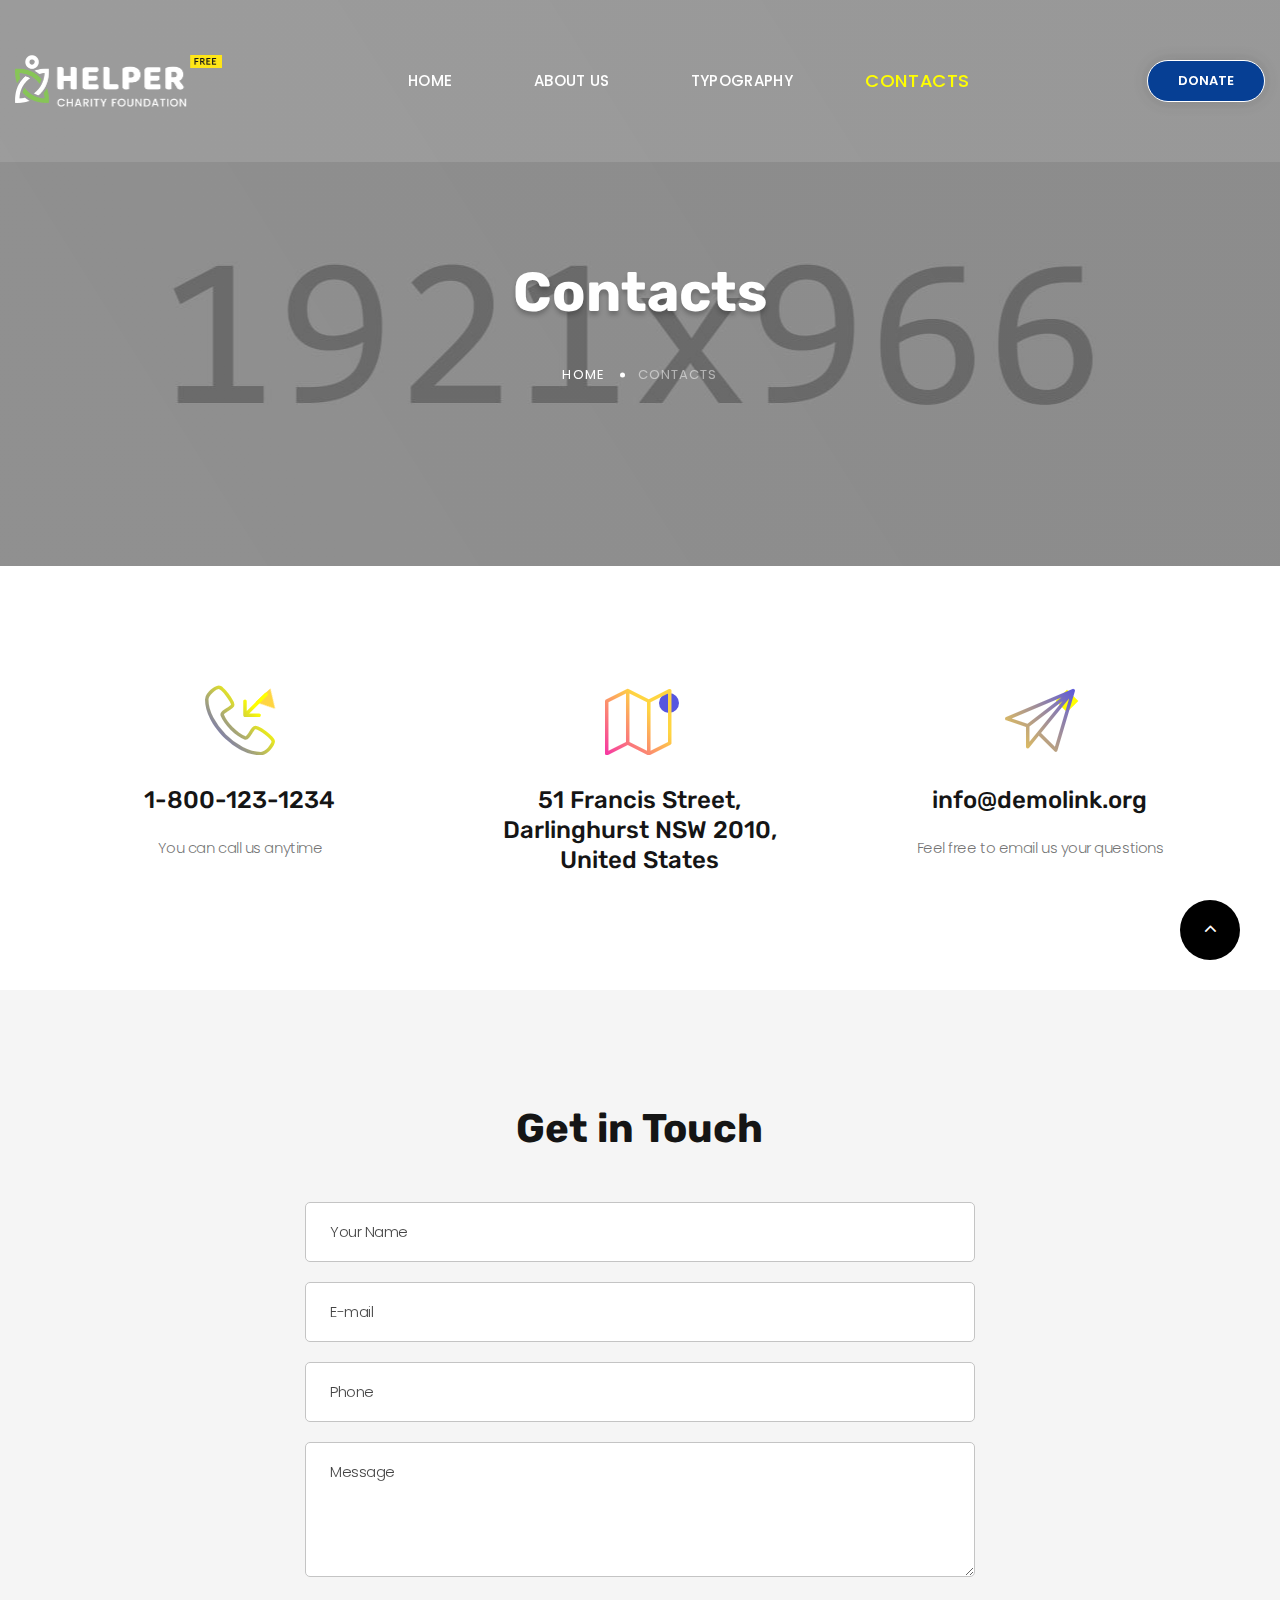
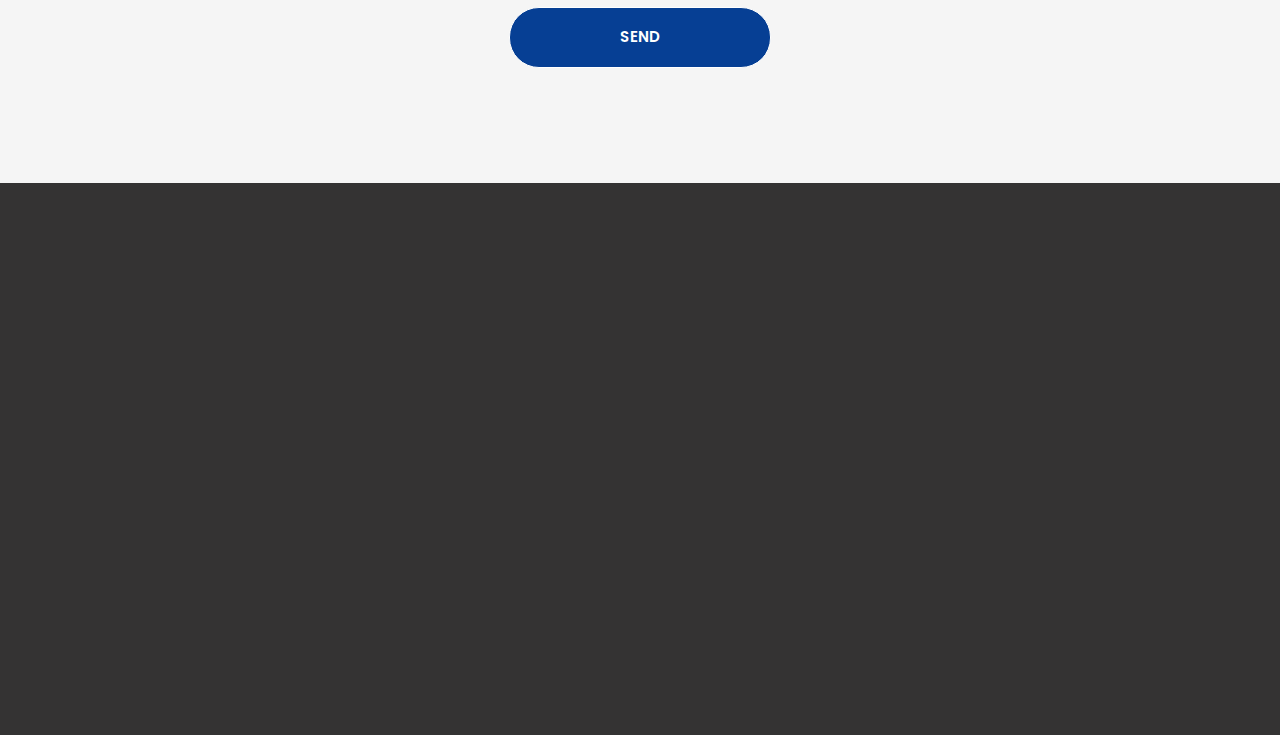
==== contacts.html @ 66424fe3 "site henzel atualizações na pagina sobre nós" ====
<!DOCTYPE html>
<html class="wide wow-animation" lang="en">
  <head>
    <title>Contacts</title>
    <meta charset="utf-8">
    <meta name="viewport" content="width=device-width, height=device-height, initial-scale=1.0">
    <meta http-equiv="X-UA-Compatible" content="IE=edge">
    <link rel="icon" href="images/favicon.png" type="image/x-icon">
    <link rel="stylesheet" type="text/css" href="//fonts.googleapis.com/css?family=Poppins:300,300i,400,500,600,700,800,900,900i%7CRoboto:400%7CRubik:100,400,700">
    <link rel="stylesheet" href="css/bootstrap.css">
    <link rel="stylesheet" href="css/fonts.css">
    <link rel="stylesheet" href="css/style.css">
    <style>.ie-panel{display: none;background: #212121;padding: 10px 0;box-shadow: 3px 3px 5px 0 rgba(0,0,0,.3);clear: both;text-align:center;position: relative;z-index: 1;} html.ie-10 .ie-panel, html.lt-ie-10 .ie-panel {display: block;}</style>
  </head>
  <body>
    <div class="ie-panel"><a href="http://windows.microsoft.com/en-US/internet-explorer/"><img src="images/ie8-panel/warning_bar_0000_us.jpg" height="42" width="820" alt="You are using an outdated browser. For a faster, safer browsing experience, upgrade for free today."></a></div>
    <div class="preloader">
      <div class="preloader-body">
        <div class="cssload-container">
          <div class="cssload-speeding-wheel"></div>
        </div>
        <p>Loading...</p>
      </div>
    </div>
    <div class="page">
      <!-- Page Header-->
      <header class="section page-header">
        <!-- RD Navbar-->
        <div class="rd-navbar-wrap">
          <nav class="rd-navbar rd-navbar-classic" data-layout="rd-navbar-fixed" data-sm-layout="rd-navbar-fixed" data-md-layout="rd-navbar-fixed" data-md-device-layout="rd-navbar-fixed" data-lg-layout="rd-navbar-static" data-lg-device-layout="rd-navbar-static" data-xl-layout="rd-navbar-static" data-xl-device-layout="rd-navbar-static" data-xxl-layout="rd-navbar-static" data-xxl-device-layout="rd-navbar-static" data-lg-stick-up-offset="46px" data-xl-stick-up-offset="46px" data-xxl-stick-up-offset="46px" data-lg-stick-up="true" data-xl-stick-up="true" data-xxl-stick-up="true">
            <div class="rd-navbar-main-outer">
              <div class="rd-navbar-main">
                <!-- RD Navbar Panel-->
                <div class="rd-navbar-panel">
                  <!-- RD Navbar Toggle-->
                  <button class="rd-navbar-toggle" data-rd-navbar-toggle=".rd-navbar-nav-wrap"><span></span></button>
                  <!-- RD Navbar Brand-->
                  <div class="rd-navbar-brand"><a href="index.html"><img class="brand-logo-light" src="images/logo-inverse-415x103.png" alt="" width="207" height="51"/></a></div>
                </div>
                <div class="rd-navbar-main-element">
                  <div class="rd-navbar-nav-wrap">
                    <!-- RD Navbar Nav-->
                    <ul class="rd-navbar-nav">
                      <li class="rd-nav-item"><a class="rd-nav-link" href="index.html">Home</a>
                      </li>
                      <li class="rd-nav-item"><a class="rd-nav-link" href="about-us.html">About Us</a>
                      </li>
                      <li class="rd-nav-item"><a class="rd-nav-link" href="typography.html">Typography</a>
                      </li>
                      <li class="rd-nav-item active"><a class="rd-nav-link" href="contacts.html">Contacts</a>
                      </li>
                    </ul><a class="button button-primary button-sm" href="#">Donate</a>
                  </div>
                </div><a class="button button-primary button-sm" href="#">Donate</a>
              </div>
            </div>
          </nav>
        </div>
      </header>
      <section class="parallax-container" data-parallax-img="images/bg-breadcrumbs-about.jpg">
        <div class="parallax-content breadcrumbs-custom context-dark">
          <div class="container">
            <div class="row justify-content-center">
              <div class="col-12 col-lg-9">
                <h2 class="breadcrumbs-custom-title">Contacts</h2>
                <ul class="breadcrumbs-custom-path">
                  <li><a href="index.html">Home</a></li>
                  <li class="active">Contacts</li>
                </ul>
              </div>
            </div>
          </div>
        </div>
      </section>
      <section class="section section-lg text-center bg-default">
        <div class="container">
          <div class="row row-50">
            <div class="col-md-6 col-lg-4">
              <div class="box-icon-classic">
                <div class="box-icon-inner decorate-triangle decorate-color-secondary"><span class="icon-xl linearicons-phone-incoming icon-gradient-1"></span></div>
                <div class="box-icon-caption">
                  <h4><a href="tel:#">1-800-123-1234</a></h4>
                  <p>You can call us anytime</p>
                </div>
              </div>
            </div>
            <div class="col-md-6 col-lg-4">
              <div class="box-icon-classic">
                <div class="box-icon-inner decorate-circle decorate-color-secondary-2"><span class="icon-xl linearicons-map2 icon-gradient-2"></span></div>
                <div class="box-icon-caption">
                  <h4><a href="#">51 Francis Street, Darlinghurst NSW 2010, United States</a></h4>
                </div>
              </div>
            </div>
            <div class="col-md-6 col-lg-4">
              <div class="box-icon-classic">
                <div class="box-icon-inner decorate-rectangle decorate-color-primary"><span class="icon-xl linearicons-paper-plane icon-gradient-3"></span></div>
                <div class="box-icon-caption">
                  <h4><a href="mailto:#">info@demolink.org</a></h4>
                  <p>Feel free to email us your questions</p>
                </div>
              </div>
            </div>
          </div>
        </div>
      </section>
      <!-- Contact us-->
      <section class="section section-lg bg-gray-1 text-center">
        <div class="container">
          <div class="row justify-content-md-center">
            <div class="col-md-9 col-lg-7">
              <h3>Get in Touch</h3>
              <!-- RD Mailform-->
              <form class="rd-form rd-mailform" data-form-output="form-output-global" data-form-type="contact" method="post" action="bat/rd-mailform.php">
                <div class="form-wrap">
                  <input class="form-input" id="contact-name" type="text" name="name" data-constraints="@Required">
                  <label class="form-label" for="contact-name">Your Name</label>
                </div>
                <div class="form-wrap">
                  <input class="form-input" id="contact-email" type="email" name="email" data-constraints="@Email @Required">
                  <label class="form-label" for="contact-email">E-mail</label>
                </div>
                <div class="form-wrap">
                  <input class="form-input" id="contact-phone" type="text" name="phone" data-constraints="@Numeric">
                  <label class="form-label" for="contact-phone">Phone</label>
                </div>
                <div class="form-wrap">
                  <label class="form-label" for="contact-message"> Message</label>
                  <textarea class="form-input" id="contact-message" name="message" data-constraints="@Required"></textarea>
                </div>
                <div class="row justify-content-center">
                  <div class="col-12 col-sm-7 col-lg-5">
                    <button class="button button-block button-lg button-primary" type="submit">Send</button>
                  </div>
                </div>
              </form>
            </div>
          </div>
        </div>
      </section>
      <!-- Page Footer-->
      <footer class="section footer-minimal context-dark">
        <div class="container wow-outer">
          <div class="wow fadeIn">
            <div class="row row-50 row-lg-60">
              <div class="col-12"><a href="index.html"><img src="images/logo-inverse-415x103.png" alt="" width="207" height="51"/></a></div>
              <div class="col-12">
                <ul class="footer-minimal-nav">
                  <li><a href="about-us.html">About Us</a></li>
                  <li><a href="#">Causes</a></li>
                  <li><a href="#">Gallery</a></li>
                  <li><a href="#">Team</a></li>
                  <li><a href="contacts.html">Contacts</a></li>
                </ul>
              </div>
              <div class="col-12">
                <ul class="social-list">
                  <li><a class="icon icon-sm icon-circle icon-circle-md icon-bg-white fa-facebook" href="#"></a></li>
                  <li><a class="icon icon-sm icon-circle icon-circle-md icon-bg-white fa-instagram" href="#"></a></li>
                  <li><a class="icon icon-sm icon-circle icon-circle-md icon-bg-white fa-twitter" href="#"></a></li>
                  <li><a class="icon icon-sm icon-circle icon-circle-md icon-bg-white fa-youtube-play" href="#"></a></li>
                  <li><a class="icon icon-sm icon-circle icon-circle-md icon-bg-white fa-pinterest-p" href="#"></a></li>
                </ul>
              </div>
            </div>
            <p class="rights"><span>&copy;&nbsp;</span><span class="copyright-year"></span><span>&nbsp;</span><span>Helper</span><span>.&nbsp;</span><span>All Rights Reserved.</span><span>&nbsp;</span>Design&nbsp;by&nbsp;<a href="https://www.templatemonster.com/">Templatemonster</a></p>
          </div>
        </div>
      </footer>
    </div>
    <div class="snackbars" id="form-output-global"></div>
    <script src="js/core.min.js"></script>
    <script src="js/script.js"></script>
  </body>
</html>
---- css/fonts.css ----
/*
* Fonts
*/
/*
* Font Awesome Icons 4.7.0
*/
@font-face {
	font-family: 'FontAwesome';
	src: url("../fonts/fontawesome-webfont.eot?v=4.7.0");
	src: url("../fonts/fontawesome-webfont.eot?#iefix&v=4.7.0") format("embedded-opentype"), url("../fonts/fontawesome-webfont.woff2?v=4.7.0") format("woff2"), url("../fonts/fontawesome-webfont.woff?v=4.7.0") format("woff"), url("../fonts/fontawesome-webfont.ttf?v=4.7.0") format("truetype"), url("../fonts/fontawesome-webfont.svg?v=4.7.0#fontawesomeregular") format("svg");
	font-weight: normal;
	font-style: normal;
}

.fa {
	display: inline-block;
	font-family: 'FontAwesome';
	font-size: inherit;
	text-rendering: auto;
	-webkit-font-smoothing: antialiased;
	-moz-osx-font-smoothing: grayscale;
}

[class*='fa-']:before {
	font-weight: 400;
	font-family: 'FontAwesome';
}

/* makes the font 33% larger relative to the icon container */
.fa-lg {
	font-size: 1.33333333em;
	line-height: 0.75em;
	vertical-align: -15%;
}

.fa-2x {
	font-size: 2em;
}

.fa-3x {
	font-size: 3em;
}

.fa-4x {
	font-size: 4em;
}

.fa-5x {
	font-size: 5em;
}

.fa-fw {
	width: 1.28571429em;
	text-align: center;
}

.fa-ul {
	padding-left: 0;
	margin-left: 2.14285714em;
	list-style-type: none;
}

.fa-ul > li {
	position: relative;
}

.fa-li {
	position: absolute;
	left: -2.14285714em;
	width: 2.14285714em;
	top: 0.14285714em;
	text-align: center;
}

.fa-li.fa-lg {
	left: -1.85714286em;
}

.fa-border {
	padding: .2em .25em .15em;
	border: solid 0.08em #eeeeee;
	border-radius: .1em;
}

.fa-pull-left {
	float: left;
}

.fa-pull-right {
	float: right;
}

.fa.fa-pull-left {
	margin-right: .3em;
}

.fa.fa-pull-right {
	margin-left: .3em;
}

/* Deprecated as of 4.4.0 */
.pull-right {
	float: right;
}

.pull-left {
	float: left;
}

.fa.pull-left {
	margin-right: .3em;
}

.fa.pull-right {
	margin-left: .3em;
}

.fa-spin {
	-webkit-animation: fa-spin 2s infinite linear;
	animation: fa-spin 2s infinite linear;
}

.fa-pulse {
	-webkit-animation: fa-spin 1s infinite steps(8);
	animation: fa-spin 1s infinite steps(8);
}

@-webkit-keyframes fa-spin {
	0% {
		-webkit-transform: rotate(0deg);
		transform: rotate(0deg);
	}
	100% {
		-webkit-transform: rotate(359deg);
		transform: rotate(359deg);
	}
}

@keyframes fa-spin {
	0% {
		-webkit-transform: rotate(0deg);
		transform: rotate(0deg);
	}
	100% {
		-webkit-transform: rotate(359deg);
		transform: rotate(359deg);
	}
}

.fa-rotate-90 {
	-ms-filter: "progid:DXImageTransform.Microsoft.BasicImage(rotation=1)";
	-webkit-transform: rotate(90deg);
	-ms-transform: rotate(90deg);
	transform: rotate(90deg);
}

.fa-rotate-180 {
	-ms-filter: "progid:DXImageTransform.Microsoft.BasicImage(rotation=2)";
	-webkit-transform: rotate(180deg);
	-ms-transform: rotate(180deg);
	transform: rotate(180deg);
}

.fa-rotate-270 {
	-ms-filter: "progid:DXImageTransform.Microsoft.BasicImage(rotation=3)";
	-webkit-transform: rotate(270deg);
	-ms-transform: rotate(270deg);
	transform: rotate(270deg);
}

.fa-flip-horizontal {
	-ms-filter: "progid:DXImageTransform.Microsoft.BasicImage(rotation=0, mirror=1)";
	-webkit-transform: scale(-1, 1);
	-ms-transform: scale(-1, 1);
	transform: scale(-1, 1);
}

.fa-flip-vertical {
	-ms-filter: "progid:DXImageTransform.Microsoft.BasicImage(rotation=2, mirror=1)";
	-webkit-transform: scale(1, -1);
	-ms-transform: scale(1, -1);
	transform: scale(1, -1);
}

:root .fa-rotate-90,
:root .fa-rotate-180,
:root .fa-rotate-270,
:root .fa-flip-horizontal,
:root .fa-flip-vertical {
	filter: none;
}

.fa-stack {
	position: relative;
	display: inline-block;
	width: 2em;
	height: 2em;
	line-height: 2em;
	vertical-align: middle;
}

.fa-stack-1x,
.fa-stack-2x {
	position: absolute;
	left: 0;
	width: 100%;
	text-align: center;
}

.fa-stack-1x {
	line-height: inherit;
}

.fa-stack-2x {
	font-size: 2em;
}

.fa-inverse {
	color: #ffffff;
}

/* Font Awesome uses the Unicode Private Use Area (PUA) to ensure screen
   readers do not read off random characters that represent icons */
.fa-glass:before {
	content: "\f000";
}

.fa-music:before {
	content: "\f001";
}

.fa-search:before {
	content: "\f002";
}

.fa-envelope-o:before {
	content: "\f003";
}

.fa-heart:before {
	content: "\f004";
}

.fa-star:before {
	content: "\f005";
}

.fa-star-o:before {
	content: "\f006";
}

.fa-user:before {
	content: "\f007";
}

.fa-film:before {
	content: "\f008";
}

.fa-th-large:before {
	content: "\f009";
}

.fa-th:before {
	content: "\f00a";
}

.fa-th-list:before {
	content: "\f00b";
}

.fa-check:before {
	content: "\f00c";
}

.fa-remove:before,
.fa-close:before,
.fa-times:before {
	content: "\f00d";
}

.fa-search-plus:before {
	content: "\f00e";
}

.fa-search-minus:before {
	content: "\f010";
}

.fa-power-off:before {
	content: "\f011";
}

.fa-signal:before {
	content: "\f012";
}

.fa-gear:before,
.fa-cog:before {
	content: "\f013";
}

.fa-trash-o:before {
	content: "\f014";
}

.fa-home:before {
	content: "\f015";
}

.fa-file-o:before {
	content: "\f016";
}

.fa-clock-o:before {
	content: "\f017";
}

.fa-road:before {
	content: "\f018";
}

.fa-download:before {
	content: "\f019";
}

.fa-arrow-circle-o-down:before {
	content: "\f01a";
}

.fa-arrow-circle-o-up:before {
	content: "\f01b";
}

.fa-inbox:before {
	content: "\f01c";
}

.fa-play-circle-o:before {
	content: "\f01d";
}

.fa-rotate-right:before,
.fa-repeat:before {
	content: "\f01e";
}

.fa-refresh:before {
	content: "\f021";
}

.fa-list-alt:before {
	content: "\f022";
}

.fa-lock:before {
	content: "\f023";
}

.fa-flag:before {
	content: "\f024";
}

.fa-headphones:before {
	content: "\f025";
}

.fa-volume-off:before {
	content: "\f026";
}

.fa-volume-down:before {
	content: "\f027";
}

.fa-volume-up:before {
	content: "\f028";
}

.fa-qrcode:before {
	content: "\f029";
}

.fa-barcode:before {
	content: "\f02a";
}

.fa-tag:before {
	content: "\f02b";
}

.fa-tags:before {
	content: "\f02c";
}

.fa-book:before {
	content: "\f02d";
}

.fa-bookmark:before {
	content: "\f02e";
}

.fa-print:before {
	content: "\f02f";
}

.fa-camera:before {
	content: "\f030";
}

.fa-font:before {
	content: "\f031";
}

.fa-bold:before {
	content: "\f032";
}

.fa-italic:before {
	content: "\f033";
}

.fa-text-height:before {
	content: "\f034";
}

.fa-text-width:before {
	content: "\f035";
}

.fa-align-left:before {
	content: "\f036";
}

.fa-align-center:before {
	content: "\f037";
}

.fa-align-right:before {
	content: "\f038";
}

.fa-align-justify:before {
	content: "\f039";
}

.fa-list:before {
	content: "\f03a";
}

.fa-dedent:before,
.fa-outdent:before {
	content: "\f03b";
}

.fa-indent:before {
	content: "\f03c";
}

.fa-video-camera:before {
	content: "\f03d";
}

.fa-photo:before,
.fa-image:before,
.fa-picture-o:before {
	content: "\f03e";
}

.fa-pencil:before {
	content: "\f040";
}

.fa-map-marker:before {
	content: "\f041";
}

.fa-adjust:before {
	content: "\f042";
}

.fa-tint:before {
	content: "\f043";
}

.fa-edit:before,
.fa-pencil-square-o:before {
	content: "\f044";
}

.fa-share-square-o:before {
	content: "\f045";
}

.fa-check-square-o:before {
	content: "\f046";
}

.fa-arrows:before {
	content: "\f047";
}

.fa-step-backward:before {
	content: "\f048";
}

.fa-fast-backward:before {
	content: "\f049";
}

.fa-backward:before {
	content: "\f04a";
}

.fa-play:before {
	content: "\f04b";
}

.fa-pause:before {
	content: "\f04c";
}

.fa-stop:before {
	content: "\f04d";
}

.fa-forward:before {
	content: "\f04e";
}

.fa-fast-forward:before {
	content: "\f050";
}

.fa-step-forward:before {
	content: "\f051";
}

.fa-eject:before {
	content: "\f052";
}

.fa-chevron-left:before {
	content: "\f053";
}

.fa-chevron-right:before {
	content: "\f054";
}

.fa-plus-circle:before {
	content: "\f055";
}

.fa-minus-circle:before {
	content: "\f056";
}

.fa-times-circle:before {
	content: "\f057";
}

.fa-check-circle:before {
	content: "\f058";
}

.fa-question-circle:before {
	content: "\f059";
}

.fa-info-circle:before {
	content: "\f05a";
}

.fa-crosshairs:before {
	content: "\f05b";
}

.fa-times-circle-o:before {
	content: "\f05c";
}

.fa-check-circle-o:before {
	content: "\f05d";
}

.fa-ban:before {
	content: "\f05e";
}

.fa-arrow-left:before {
	content: "\f060";
}

.fa-arrow-right:before {
	content: "\f061";
}

.fa-arrow-up:before {
	content: "\f062";
}

.fa-arrow-down:before {
	content: "\f063";
}

.fa-mail-forward:before,
.fa-share:before {
	content: "\f064";
}

.fa-expand:before {
	content: "\f065";
}

.fa-compress:before {
	content: "\f066";
}

.fa-plus:before {
	content: "\f067";
}

.fa-minus:before {
	content: "\f068";
}

.fa-asterisk:before {
	content: "\f069";
}

.fa-exclamation-circle:before {
	content: "\f06a";
}

.fa-gift:before {
	content: "\f06b";
}

.fa-leaf:before {
	content: "\f06c";
}

.fa-fire:before {
	content: "\f06d";
}

.fa-eye:before {
	content: "\f06e";
}

.fa-eye-slash:before {
	content: "\f070";
}

.fa-warning:before,
.fa-exclamation-triangle:before {
	content: "\f071";
}

.fa-plane:before {
	content: "\f072";
}

.fa-calendar:before {
	content: "\f073";
}

.fa-random:before {
	content: "\f074";
}

.fa-comment:before {
	content: "\f075";
}

.fa-magnet:before {
	content: "\f076";
}

.fa-chevron-up:before {
	content: "\f077";
}

.fa-chevron-down:before {
	content: "\f078";
}

.fa-retweet:before {
	content: "\f079";
}

.fa-shopping-cart:before {
	content: "\f07a";
}

.fa-folder:before {
	content: "\f07b";
}

.fa-folder-open:before {
	content: "\f07c";
}

.fa-arrows-v:before {
	content: "\f07d";
}

.fa-arrows-h:before {
	content: "\f07e";
}

.fa-bar-chart-o:before,
.fa-bar-chart:before {
	content: "\f080";
}

.fa-twitter-square:before {
	content: "\f081";
}

.fa-facebook-square:before {
	content: "\f082";
}

.fa-camera-retro:before {
	content: "\f083";
}

.fa-key:before {
	content: "\f084";
}

.fa-gears:before,
.fa-cogs:before {
	content: "\f085";
}

.fa-comments:before {
	content: "\f086";
}

.fa-thumbs-o-up:before {
	content: "\f087";
}

.fa-thumbs-o-down:before {
	content: "\f088";
}

.fa-star-half:before {
	content: "\f089";
}

.fa-heart-o:before {
	content: "\f08a";
}

.fa-sign-out:before {
	content: "\f08b";
}

.fa-linkedin-square:before {
	content: "\f08c";
}

.fa-thumb-tack:before {
	content: "\f08d";
}

.fa-external-link:before {
	content: "\f08e";
}

.fa-sign-in:before {
	content: "\f090";
}

.fa-trophy:before {
	content: "\f091";
}

.fa-github-square:before {
	content: "\f092";
}

.fa-upload:before {
	content: "\f093";
}

.fa-lemon-o:before {
	content: "\f094";
}

.fa-phone:before {
	content: "\f095";
}

.fa-square-o:before {
	content: "\f096";
}

.fa-bookmark-o:before {
	content: "\f097";
}

.fa-phone-square:before {
	content: "\f098";
}

.fa-twitter:before {
	content: "\f099";
}

.fa-facebook-f:before,
.fa-facebook:before {
	content: "\f09a";
}

.fa-github:before {
	content: "\f09b";
}

.fa-unlock:before {
	content: "\f09c";
}

.fa-credit-card:before {
	content: "\f09d";
}

.fa-feed:before,
.fa-rss:before {
	content: "\f09e";
}

.fa-hdd-o:before {
	content: "\f0a0";
}

.fa-bullhorn:before {
	content: "\f0a1";
}

.fa-bell:before {
	content: "\f0f3";
}

.fa-certificate:before {
	content: "\f0a3";
}

.fa-hand-o-right:before {
	content: "\f0a4";
}

.fa-hand-o-left:before {
	content: "\f0a5";
}

.fa-hand-o-up:before {
	content: "\f0a6";
}

.fa-hand-o-down:before {
	content: "\f0a7";
}

.fa-arrow-circle-left:before {
	content: "\f0a8";
}

.fa-arrow-circle-right:before {
	content: "\f0a9";
}

.fa-arrow-circle-up:before {
	content: "\f0aa";
}

.fa-arrow-circle-down:before {
	content: "\f0ab";
}

.fa-globe:before {
	content: "\f0ac";
}

.fa-wrench:before {
	content: "\f0ad";
}

.fa-tasks:before {
	content: "\f0ae";
}

.fa-filter:before {
	content: "\f0b0";
}

.fa-briefcase:before {
	content: "\f0b1";
}

.fa-arrows-alt:before {
	content: "\f0b2";
}

.fa-group:before,
.fa-users:before {
	content: "\f0c0";
}

.fa-chain:before,
.fa-link:before {
	content: "\f0c1";
}

.fa-cloud:before {
	content: "\f0c2";
}

.fa-flask:before {
	content: "\f0c3";
}

.fa-cut:before,
.fa-scissors:before {
	content: "\f0c4";
}

.fa-copy:before,
.fa-files-o:before {
	content: "\f0c5";
}

.fa-paperclip:before {
	content: "\f0c6";
}

.fa-save:before,
.fa-floppy-o:before {
	content: "\f0c7";
}

.fa-square:before {
	content: "\f0c8";
}

.fa-navicon:before,
.fa-reorder:before,
.fa-bars:before {
	content: "\f0c9";
}

.fa-list-ul:before {
	content: "\f0ca";
}

.fa-list-ol:before {
	content: "\f0cb";
}

.fa-strikethrough:before {
	content: "\f0cc";
}

.fa-underline:before {
	content: "\f0cd";
}

.fa-table:before {
	content: "\f0ce";
}

.fa-magic:before {
	content: "\f0d0";
}

.fa-truck:before {
	content: "\f0d1";
}

.fa-pinterest:before {
	content: "\f0d2";
}

.fa-pinterest-square:before {
	content: "\f0d3";
}

.fa-google-plus-square:before {
	content: "\f0d4";
}

.fa-google-plus:before {
	content: "\f0d5";
}

.fa-money:before {
	content: "\f0d6";
}

.fa-caret-down:before {
	content: "\f0d7";
}

.fa-caret-up:before {
	content: "\f0d8";
}

.fa-caret-left:before {
	content: "\f0d9";
}

.fa-caret-right:before {
	content: "\f0da";
}

.fa-columns:before {
	content: "\f0db";
}

.fa-unsorted:before,
.fa-sort:before {
	content: "\f0dc";
}

.fa-sort-down:before,
.fa-sort-desc:before {
	content: "\f0dd";
}

.fa-sort-up:before,
.fa-sort-asc:before {
	content: "\f0de";
}

.fa-envelope:before {
	content: "\f0e0";
}

.fa-linkedin:before {
	content: "\f0e1";
}

.fa-rotate-left:before,
.fa-undo:before {
	content: "\f0e2";
}

.fa-legal:before,
.fa-gavel:before {
	content: "\f0e3";
}

.fa-dashboard:before,
.fa-tachometer:before {
	content: "\f0e4";
}

.fa-comment-o:before {
	content: "\f0e5";
}

.fa-comments-o:before {
	content: "\f0e6";
}

.fa-flash:before,
.fa-bolt:before {
	content: "\f0e7";
}

.fa-sitemap:before {
	content: "\f0e8";
}

.fa-umbrella:before {
	content: "\f0e9";
}

.fa-paste:before,
.fa-clipboard:before {
	content: "\f0ea";
}

.fa-lightbulb-o:before {
	content: "\f0eb";
}

.fa-exchange:before {
	content: "\f0ec";
}

.fa-cloud-download:before {
	content: "\f0ed";
}

.fa-cloud-upload:before {
	content: "\f0ee";
}

.fa-user-md:before {
	content: "\f0f0";
}

.fa-stethoscope:before {
	content: "\f0f1";
}

.fa-suitcase:before {
	content: "\f0f2";
}

.fa-bell-o:before {
	content: "\f0a2";
}

.fa-coffee:before {
	content: "\f0f4";
}

.fa-cutlery:before {
	content: "\f0f5";
}

.fa-file-text-o:before {
	content: "\f0f6";
}

.fa-building-o:before {
	content: "\f0f7";
}

.fa-hospital-o:before {
	content: "\f0f8";
}

.fa-ambulance:before {
	content: "\f0f9";
}

.fa-medkit:before {
	content: "\f0fa";
}

.fa-fighter-jet:before {
	content: "\f0fb";
}

.fa-beer:before {
	content: "\f0fc";
}

.fa-h-square:before {
	content: "\f0fd";
}

.fa-plus-square:before {
	content: "\f0fe";
}

.fa-angle-double-left:before {
	content: "\f100";
}

.fa-angle-double-right:before {
	content: "\f101";
}

.fa-angle-double-up:before {
	content: "\f102";
}

.fa-angle-double-down:before {
	content: "\f103";
}

.fa-angle-left:before {
	content: "\f104";
}

.fa-angle-right:before {
	content: "\f105";
}

.fa-angle-up:before {
	content: "\f106";
}

.fa-angle-down:before {
	content: "\f107";
}

.fa-desktop:before {
	content: "\f108";
}

.fa-laptop:before {
	content: "\f109";
}

.fa-tablet:before {
	content: "\f10a";
}

.fa-mobile-phone:before,
.fa-mobile:before {
	content: "\f10b";
}

.fa-circle-o:before {
	content: "\f10c";
}

.fa-quote-left:before {
	content: "\f10d";
}

.fa-quote-right:before {
	content: "\f10e";
}

.fa-spinner:before {
	content: "\f110";
}

.fa-circle:before {
	content: "\f111";
}

.fa-mail-reply:before,
.fa-reply:before {
	content: "\f112";
}

.fa-github-alt:before {
	content: "\f113";
}

.fa-folder-o:before {
	content: "\f114";
}

.fa-folder-open-o:before {
	content: "\f115";
}

.fa-smile-o:before {
	content: "\f118";
}

.fa-frown-o:before {
	content: "\f119";
}

.fa-meh-o:before {
	content: "\f11a";
}

.fa-gamepad:before {
	content: "\f11b";
}

.fa-keyboard-o:before {
	content: "\f11c";
}

.fa-flag-o:before {
	content: "\f11d";
}

.fa-flag-checkered:before {
	content: "\f11e";
}

.fa-terminal:before {
	content: "\f120";
}

.fa-code:before {
	content: "\f121";
}

.fa-mail-reply-all:before,
.fa-reply-all:before {
	content: "\f122";
}

.fa-star-half-empty:before,
.fa-star-half-full:before,
.fa-star-half-o:before {
	content: "\f123";
}

.fa-location-arrow:before {
	content: "\f124";
}

.fa-crop:before {
	content: "\f125";
}

.fa-code-fork:before {
	content: "\f126";
}

.fa-unlink:before,
.fa-chain-broken:before {
	content: "\f127";
}

.fa-question:before {
	content: "\f128";
}

.fa-info:before {
	content: "\f129";
}

.fa-exclamation:before {
	content: "\f12a";
}

.fa-superscript:before {
	content: "\f12b";
}

.fa-subscript:before {
	content: "\f12c";
}

.fa-eraser:before {
	content: "\f12d";
}

.fa-puzzle-piece:before {
	content: "\f12e";
}

.fa-microphone:before {
	content: "\f130";
}

.fa-microphone-slash:before {
	content: "\f131";
}

.fa-shield:before {
	content: "\f132";
}

.fa-calendar-o:before {
	content: "\f133";
}

.fa-fire-extinguisher:before {
	content: "\f134";
}

.fa-rocket:before {
	content: "\f135";
}

.fa-maxcdn:before {
	content: "\f136";
}

.fa-chevron-circle-left:before {
	content: "\f137";
}

.fa-chevron-circle-right:before {
	content: "\f138";
}

.fa-chevron-circle-up:before {
	content: "\f139";
}

.fa-chevron-circle-down:before {
	content: "\f13a";
}

.fa-html5:before {
	content: "\f13b";
}

.fa-css3:before {
	content: "\f13c";
}

.fa-anchor:before {
	content: "\f13d";
}

.fa-unlock-alt:before {
	content: "\f13e";
}

.fa-bullseye:before {
	content: "\f140";
}

.fa-ellipsis-h:before {
	content: "\f141";
}

.fa-ellipsis-v:before {
	content: "\f142";
}

.fa-rss-square:before {
	content: "\f143";
}

.fa-play-circle:before {
	content: "\f144";
}

.fa-ticket:before {
	content: "\f145";
}

.fa-minus-square:before {
	content: "\f146";
}

.fa-minus-square-o:before {
	content: "\f147";
}

.fa-level-up:before {
	content: "\f148";
}

.fa-level-down:before {
	content: "\f149";
}

.fa-check-square:before {
	content: "\f14a";
}

.fa-pencil-square:before {
	content: "\f14b";
}

.fa-external-link-square:before {
	content: "\f14c";
}

.fa-share-square:before {
	content: "\f14d";
}

.fa-compass:before {
	content: "\f14e";
}

.fa-toggle-down:before,
.fa-caret-square-o-down:before {
	content: "\f150";
}

.fa-toggle-up:before,
.fa-caret-square-o-up:before {
	content: "\f151";
}

.fa-toggle-right:before,
.fa-caret-square-o-right:before {
	content: "\f152";
}

.fa-euro:before,
.fa-eur:before {
	content: "\f153";
}

.fa-gbp:before {
	content: "\f154";
}

.fa-dollar:before,
.fa-usd:before {
	content: "\f155";
}

.fa-rupee:before,
.fa-inr:before {
	content: "\f156";
}

.fa-cny:before,
.fa-rmb:before,
.fa-yen:before,
.fa-jpy:before {
	content: "\f157";
}

.fa-ruble:before,
.fa-rouble:before,
.fa-rub:before {
	content: "\f158";
}

.fa-won:before,
.fa-krw:before {
	content: "\f159";
}

.fa-bitcoin:before,
.fa-btc:before {
	content: "\f15a";
}

.fa-file:before {
	content: "\f15b";
}

.fa-file-text:before {
	content: "\f15c";
}

.fa-sort-alpha-asc:before {
	content: "\f15d";
}

.fa-sort-alpha-desc:before {
	content: "\f15e";
}

.fa-sort-amount-asc:before {
	content: "\f160";
}

.fa-sort-amount-desc:before {
	content: "\f161";
}

.fa-sort-numeric-asc:before {
	content: "\f162";
}

.fa-sort-numeric-desc:before {
	content: "\f163";
}

.fa-thumbs-up:before {
	content: "\f164";
}

.fa-thumbs-down:before {
	content: "\f165";
}

.fa-youtube-square:before {
	content: "\f166";
}

.fa-youtube:before {
	content: "\f167";
}

.fa-xing:before {
	content: "\f168";
}

.fa-xing-square:before {
	content: "\f169";
}

.fa-youtube-play:before {
	content: "\f16a";
}

.fa-dropbox:before {
	content: "\f16b";
}

.fa-stack-overflow:before {
	content: "\f16c";
}

.fa-instagram:before {
	content: "\f16d";
}

.fa-flickr:before {
	content: "\f16e";
}

.fa-adn:before {
	content: "\f170";
}

.fa-bitbucket:before {
	content: "\f171";
}

.fa-bitbucket-square:before {
	content: "\f172";
}

.fa-tumblr:before {
	content: "\f173";
}

.fa-tumblr-square:before {
	content: "\f174";
}

.fa-long-arrow-down:before {
	content: "\f175";
}

.fa-long-arrow-up:before {
	content: "\f176";
}

.fa-long-arrow-left:before {
	content: "\f177";
}

.fa-long-arrow-right:before {
	content: "\f178";
}

.fa-apple:before {
	content: "\f179";
}

.fa-windows:before {
	content: "\f17a";
}

.fa-android:before {
	content: "\f17b";
}

.fa-linux:before {
	content: "\f17c";
}

.fa-dribbble:before {
	content: "\f17d";
}

.fa-skype:before {
	content: "\f17e";
}

.fa-foursquare:before {
	content: "\f180";
}

.fa-trello:before {
	content: "\f181";
}

.fa-female:before {
	content: "\f182";
}

.fa-male:before {
	content: "\f183";
}

.fa-gittip:before,
.fa-gratipay:before {
	content: "\f184";
}

.fa-sun-o:before {
	content: "\f185";
}

.fa-moon-o:before {
	content: "\f186";
}

.fa-archive:before {
	content: "\f187";
}

.fa-bug:before {
	content: "\f188";
}

.fa-vk:before {
	content: "\f189";
}

.fa-weibo:before {
	content: "\f18a";
}

.fa-renren:before {
	content: "\f18b";
}

.fa-pagelines:before {
	content: "\f18c";
}

.fa-stack-exchange:before {
	content: "\f18d";
}

.fa-arrow-circle-o-right:before {
	content: "\f18e";
}

.fa-arrow-circle-o-left:before {
	content: "\f190";
}

.fa-toggle-left:before,
.fa-caret-square-o-left:before {
	content: "\f191";
}

.fa-dot-circle-o:before {
	content: "\f192";
}

.fa-wheelchair:before {
	content: "\f193";
}

.fa-vimeo-square:before {
	content: "\f194";
}

.fa-turkish-lira:before,
.fa-try:before {
	content: "\f195";
}

.fa-plus-square-o:before {
	content: "\f196";
}

.fa-space-shuttle:before {
	content: "\f197";
}

.fa-slack:before {
	content: "\f198";
}

.fa-envelope-square:before {
	content: "\f199";
}

.fa-wordpress:before {
	content: "\f19a";
}

.fa-openid:before {
	content: "\f19b";
}

.fa-institution:before,
.fa-bank:before,
.fa-university:before {
	content: "\f19c";
}

.fa-mortar-board:before,
.fa-graduation-cap:before {
	content: "\f19d";
}

.fa-yahoo:before {
	content: "\f19e";
}

.fa-google:before {
	content: "\f1a0";
}

.fa-reddit:before {
	content: "\f1a1";
}

.fa-reddit-square:before {
	content: "\f1a2";
}

.fa-stumbleupon-circle:before {
	content: "\f1a3";
}

.fa-stumbleupon:before {
	content: "\f1a4";
}

.fa-delicious:before {
	content: "\f1a5";
}

.fa-digg:before {
	content: "\f1a6";
}

.fa-pied-piper-pp:before {
	content: "\f1a7";
}

.fa-pied-piper-alt:before {
	content: "\f1a8";
}

.fa-drupal:before {
	content: "\f1a9";
}

.fa-joomla:before {
	content: "\f1aa";
}

.fa-language:before {
	content: "\f1ab";
}

.fa-fax:before {
	content: "\f1ac";
}

.fa-building:before {
	content: "\f1ad";
}

.fa-child:before {
	content: "\f1ae";
}

.fa-paw:before {
	content: "\f1b0";
}

.fa-spoon:before {
	content: "\f1b1";
}

.fa-cube:before {
	content: "\f1b2";
}

.fa-cubes:before {
	content: "\f1b3";
}

.fa-behance:before {
	content: "\f1b4";
}

.fa-behance-square:before {
	content: "\f1b5";
}

.fa-steam:before {
	content: "\f1b6";
}

.fa-steam-square:before {
	content: "\f1b7";
}

.fa-recycle:before {
	content: "\f1b8";
}

.fa-automobile:before,
.fa-car:before {
	content: "\f1b9";
}

.fa-cab:before,
.fa-taxi:before {
	content: "\f1ba";
}

.fa-tree:before {
	content: "\f1bb";
}

.fa-spotify:before {
	content: "\f1bc";
}

.fa-deviantart:before {
	content: "\f1bd";
}

.fa-soundcloud:before {
	content: "\f1be";
}

.fa-database:before {
	content: "\f1c0";
}

.fa-file-pdf-o:before {
	content: "\f1c1";
}

.fa-file-word-o:before {
	content: "\f1c2";
}

.fa-file-excel-o:before {
	content: "\f1c3";
}

.fa-file-powerpoint-o:before {
	content: "\f1c4";
}

.fa-file-photo-o:before,
.fa-file-picture-o:before,
.fa-file-image-o:before {
	content: "\f1c5";
}

.fa-file-zip-o:before,
.fa-file-archive-o:before {
	content: "\f1c6";
}

.fa-file-sound-o:before,
.fa-file-audio-o:before {
	content: "\f1c7";
}

.fa-file-movie-o:before,
.fa-file-video-o:before {
	content: "\f1c8";
}

.fa-file-code-o:before {
	content: "\f1c9";
}

.fa-vine:before {
	content: "\f1ca";
}

.fa-codepen:before {
	content: "\f1cb";
}

.fa-jsfiddle:before {
	content: "\f1cc";
}

.fa-life-bouy:before,
.fa-life-buoy:before,
.fa-life-saver:before,
.fa-support:before,
.fa-life-ring:before {
	content: "\f1cd";
}

.fa-circle-o-notch:before {
	content: "\f1ce";
}

.fa-ra:before,
.fa-resistance:before,
.fa-rebel:before {
	content: "\f1d0";
}

.fa-ge:before,
.fa-empire:before {
	content: "\f1d1";
}

.fa-git-square:before {
	content: "\f1d2";
}

.fa-git:before {
	content: "\f1d3";
}

.fa-y-combinator-square:before,
.fa-yc-square:before,
.fa-hacker-news:before {
	content: "\f1d4";
}

.fa-tencent-weibo:before {
	content: "\f1d5";
}

.fa-qq:before {
	content: "\f1d6";
}

.fa-wechat:before,
.fa-weixin:before {
	content: "\f1d7";
}

.fa-send:before,
.fa-paper-plane:before {
	content: "\f1d8";
}

.fa-send-o:before,
.fa-paper-plane-o:before {
	content: "\f1d9";
}

.fa-history:before {
	content: "\f1da";
}

.fa-circle-thin:before {
	content: "\f1db";
}

.fa-header:before {
	content: "\f1dc";
}

.fa-paragraph:before {
	content: "\f1dd";
}

.fa-sliders:before {
	content: "\f1de";
}

.fa-share-alt:before {
	content: "\f1e0";
}

.fa-share-alt-square:before {
	content: "\f1e1";
}

.fa-bomb:before {
	content: "\f1e2";
}

.fa-soccer-ball-o:before,
.fa-futbol-o:before {
	content: "\f1e3";
}

.fa-tty:before {
	content: "\f1e4";
}

.fa-binoculars:before {
	content: "\f1e5";
}

.fa-plug:before {
	content: "\f1e6";
}

.fa-slideshare:before {
	content: "\f1e7";
}

.fa-twitch:before {
	content: "\f1e8";
}

.fa-yelp:before {
	content: "\f1e9";
}

.fa-newspaper-o:before {
	content: "\f1ea";
}

.fa-wifi:before {
	content: "\f1eb";
}

.fa-calculator:before {
	content: "\f1ec";
}

.fa-paypal:before {
	content: "\f1ed";
}

.fa-google-wallet:before {
	content: "\f1ee";
}

.fa-cc-visa:before {
	content: "\f1f0";
}

.fa-cc-mastercard:before {
	content: "\f1f1";
}

.fa-cc-discover:before {
	content: "\f1f2";
}

.fa-cc-amex:before {
	content: "\f1f3";
}

.fa-cc-paypal:before {
	content: "\f1f4";
}

.fa-cc-stripe:before {
	content: "\f1f5";
}

.fa-bell-slash:before {
	content: "\f1f6";
}

.fa-bell-slash-o:before {
	content: "\f1f7";
}

.fa-trash:before {
	content: "\f1f8";
}

.fa-copyright:before {
	content: "\f1f9";
}

.fa-at:before {
	content: "\f1fa";
}

.fa-eyedropper:before {
	content: "\f1fb";
}

.fa-paint-brush:before {
	content: "\f1fc";
}

.fa-birthday-cake:before {
	content: "\f1fd";
}

.fa-area-chart:before {
	content: "\f1fe";
}

.fa-pie-chart:before {
	content: "\f200";
}

.fa-line-chart:before {
	content: "\f201";
}

.fa-lastfm:before {
	content: "\f202";
}

.fa-lastfm-square:before {
	content: "\f203";
}

.fa-toggle-off:before {
	content: "\f204";
}

.fa-toggle-on:before {
	content: "\f205";
}

.fa-bicycle:before {
	content: "\f206";
}

.fa-bus:before {
	content: "\f207";
}

.fa-ioxhost:before {
	content: "\f208";
}

.fa-angellist:before {
	content: "\f209";
}

.fa-cc:before {
	content: "\f20a";
}

.fa-shekel:before,
.fa-sheqel:before,
.fa-ils:before {
	content: "\f20b";
}

.fa-meanpath:before {
	content: "\f20c";
}

.fa-buysellads:before {
	content: "\f20d";
}

.fa-connectdevelop:before {
	content: "\f20e";
}

.fa-dashcube:before {
	content: "\f210";
}

.fa-forumbee:before {
	content: "\f211";
}

.fa-leanpub:before {
	content: "\f212";
}

.fa-sellsy:before {
	content: "\f213";
}

.fa-shirtsinbulk:before {
	content: "\f214";
}

.fa-simplybuilt:before {
	content: "\f215";
}

.fa-skyatlas:before {
	content: "\f216";
}

.fa-cart-plus:before {
	content: "\f217";
}

.fa-cart-arrow-down:before {
	content: "\f218";
}

.fa-diamond:before {
	content: "\f219";
}

.fa-ship:before {
	content: "\f21a";
}

.fa-user-secret:before {
	content: "\f21b";
}

.fa-motorcycle:before {
	content: "\f21c";
}

.fa-street-view:before {
	content: "\f21d";
}

.fa-heartbeat:before {
	content: "\f21e";
}

.fa-venus:before {
	content: "\f221";
}

.fa-mars:before {
	content: "\f222";
}

.fa-mercury:before {
	content: "\f223";
}

.fa-intersex:before,
.fa-transgender:before {
	content: "\f224";
}

.fa-transgender-alt:before {
	content: "\f225";
}

.fa-venus-double:before {
	content: "\f226";
}

.fa-mars-double:before {
	content: "\f227";
}

.fa-venus-mars:before {
	content: "\f228";
}

.fa-mars-stroke:before {
	content: "\f229";
}

.fa-mars-stroke-v:before {
	content: "\f22a";
}

.fa-mars-stroke-h:before {
	content: "\f22b";
}

.fa-neuter:before {
	content: "\f22c";
}

.fa-genderless:before {
	content: "\f22d";
}

.fa-facebook-official:before {
	content: "\f230";
}

.fa-pinterest-p:before {
	content: "\f231";
}

.fa-whatsapp:before {
	content: "\f232";
}

.fa-server:before {
	content: "\f233";
}

.fa-user-plus:before {
	content: "\f234";
}

.fa-user-times:before {
	content: "\f235";
}

.fa-hotel:before,
.fa-bed:before {
	content: "\f236";
}

.fa-viacoin:before {
	content: "\f237";
}

.fa-train:before {
	content: "\f238";
}

.fa-subway:before {
	content: "\f239";
}

.fa-medium:before {
	content: "\f23a";
}

.fa-yc:before,
.fa-y-combinator:before {
	content: "\f23b";
}

.fa-optin-monster:before {
	content: "\f23c";
}

.fa-opencart:before {
	content: "\f23d";
}

.fa-expeditedssl:before {
	content: "\f23e";
}

.fa-battery-4:before,
.fa-battery:before,
.fa-battery-full:before {
	content: "\f240";
}

.fa-battery-3:before,
.fa-battery-three-quarters:before {
	content: "\f241";
}

.fa-battery-2:before,
.fa-battery-half:before {
	content: "\f242";
}

.fa-battery-1:before,
.fa-battery-quarter:before {
	content: "\f243";
}

.fa-battery-0:before,
.fa-battery-empty:before {
	content: "\f244";
}

.fa-mouse-pointer:before {
	content: "\f245";
}

.fa-i-cursor:before {
	content: "\f246";
}

.fa-object-group:before {
	content: "\f247";
}

.fa-object-ungroup:before {
	content: "\f248";
}

.fa-sticky-note:before {
	content: "\f249";
}

.fa-sticky-note-o:before {
	content: "\f24a";
}

.fa-cc-jcb:before {
	content: "\f24b";
}

.fa-cc-diners-club:before {
	content: "\f24c";
}

.fa-clone:before {
	content: "\f24d";
}

.fa-balance-scale:before {
	content: "\f24e";
}

.fa-hourglass-o:before {
	content: "\f250";
}

.fa-hourglass-1:before,
.fa-hourglass-start:before {
	content: "\f251";
}

.fa-hourglass-2:before,
.fa-hourglass-half:before {
	content: "\f252";
}

.fa-hourglass-3:before,
.fa-hourglass-end:before {
	content: "\f253";
}

.fa-hourglass:before {
	content: "\f254";
}

.fa-hand-grab-o:before,
.fa-hand-rock-o:before {
	content: "\f255";
}

.fa-hand-stop-o:before,
.fa-hand-paper-o:before {
	content: "\f256";
}

.fa-hand-scissors-o:before {
	content: "\f257";
}

.fa-hand-lizard-o:before {
	content: "\f258";
}

.fa-hand-spock-o:before {
	content: "\f259";
}

.fa-hand-pointer-o:before {
	content: "\f25a";
}

.fa-hand-peace-o:before {
	content: "\f25b";
}

.fa-trademark:before {
	content: "\f25c";
}

.fa-registered:before {
	content: "\f25d";
}

.fa-creative-commons:before {
	content: "\f25e";
}

.fa-gg:before {
	content: "\f260";
}

.fa-gg-circle:before {
	content: "\f261";
}

.fa-tripadvisor:before {
	content: "\f262";
}

.fa-odnoklassniki:before {
	content: "\f263";
}

.fa-odnoklassniki-square:before {
	content: "\f264";
}

.fa-get-pocket:before {
	content: "\f265";
}

.fa-wikipedia-w:before {
	content: "\f266";
}

.fa-safari:before {
	content: "\f267";
}

.fa-chrome:before {
	content: "\f268";
}

.fa-firefox:before {
	content: "\f269";
}

.fa-opera:before {
	content: "\f26a";
}

.fa-internet-explorer:before {
	content: "\f26b";
}

.fa-tv:before,
.fa-television:before {
	content: "\f26c";
}

.fa-contao:before {
	content: "\f26d";
}

.fa-500px:before {
	content: "\f26e";
}

.fa-amazon:before {
	content: "\f270";
}

.fa-calendar-plus-o:before {
	content: "\f271";
}

.fa-calendar-minus-o:before {
	content: "\f272";
}

.fa-calendar-times-o:before {
	content: "\f273";
}

.fa-calendar-check-o:before {
	content: "\f274";
}

.fa-industry:before {
	content: "\f275";
}

.fa-map-pin:before {
	content: "\f276";
}

.fa-map-signs:before {
	content: "\f277";
}

.fa-map-o:before {
	content: "\f278";
}

.fa-map:before {
	content: "\f279";
}

.fa-commenting:before {
	content: "\f27a";
}

.fa-commenting-o:before {
	content: "\f27b";
}

.fa-houzz:before {
	content: "\f27c";
}

.fa-vimeo:before {
	content: "\f27d";
}

.fa-black-tie:before {
	content: "\f27e";
}

.fa-fonticons:before {
	content: "\f280";
}

.fa-reddit-alien:before {
	content: "\f281";
}

.fa-edge:before {
	content: "\f282";
}

.fa-credit-card-alt:before {
	content: "\f283";
}

.fa-codiepie:before {
	content: "\f284";
}

.fa-modx:before {
	content: "\f285";
}

.fa-fort-awesome:before {
	content: "\f286";
}

.fa-usb:before {
	content: "\f287";
}

.fa-product-hunt:before {
	content: "\f288";
}

.fa-mixcloud:before {
	content: "\f289";
}

.fa-scribd:before {
	content: "\f28a";
}

.fa-pause-circle:before {
	content: "\f28b";
}

.fa-pause-circle-o:before {
	content: "\f28c";
}

.fa-stop-circle:before {
	content: "\f28d";
}

.fa-stop-circle-o:before {
	content: "\f28e";
}

.fa-shopping-bag:before {
	content: "\f290";
}

.fa-shopping-basket:before {
	content: "\f291";
}

.fa-hashtag:before {
	content: "\f292";
}

.fa-bluetooth:before {
	content: "\f293";
}

.fa-bluetooth-b:before {
	content: "\f294";
}

.fa-percent:before {
	content: "\f295";
}

.fa-gitlab:before {
	content: "\f296";
}

.fa-wpbeginner:before {
	content: "\f297";
}

.fa-wpforms:before {
	content: "\f298";
}

.fa-envira:before {
	content: "\f299";
}

.fa-universal-access:before {
	content: "\f29a";
}

.fa-wheelchair-alt:before {
	content: "\f29b";
}

.fa-question-circle-o:before {
	content: "\f29c";
}

.fa-blind:before {
	content: "\f29d";
}

.fa-audio-description:before {
	content: "\f29e";
}

.fa-volume-control-phone:before {
	content: "\f2a0";
}

.fa-braille:before {
	content: "\f2a1";
}

.fa-assistive-listening-systems:before {
	content: "\f2a2";
}

.fa-asl-interpreting:before,
.fa-american-sign-language-interpreting:before {
	content: "\f2a3";
}

.fa-deafness:before,
.fa-hard-of-hearing:before,
.fa-deaf:before {
	content: "\f2a4";
}

.fa-glide:before {
	content: "\f2a5";
}

.fa-glide-g:before {
	content: "\f2a6";
}

.fa-signing:before,
.fa-sign-language:before {
	content: "\f2a7";
}

.fa-low-vision:before {
	content: "\f2a8";
}

.fa-viadeo:before {
	content: "\f2a9";
}

.fa-viadeo-square:before {
	content: "\f2aa";
}

.fa-snapchat:before {
	content: "\f2ab";
}

.fa-snapchat-ghost:before {
	content: "\f2ac";
}

.fa-snapchat-square:before {
	content: "\f2ad";
}

.fa-pied-piper:before {
	content: "\f2ae";
}

.fa-first-order:before {
	content: "\f2b0";
}

.fa-yoast:before {
	content: "\f2b1";
}

.fa-themeisle:before {
	content: "\f2b2";
}

.fa-google-plus-circle:before,
.fa-google-plus-official:before {
	content: "\f2b3";
}

.fa-fa:before,
.fa-font-awesome:before {
	content: "\f2b4";
}

.fa-handshake-o:before {
	content: "\f2b5";
}

.fa-envelope-open:before {
	content: "\f2b6";
}

.fa-envelope-open-o:before {
	content: "\f2b7";
}

.fa-linode:before {
	content: "\f2b8";
}

.fa-address-book:before {
	content: "\f2b9";
}

.fa-address-book-o:before {
	content: "\f2ba";
}

.fa-vcard:before,
.fa-address-card:before {
	content: "\f2bb";
}

.fa-vcard-o:before,
.fa-address-card-o:before {
	content: "\f2bc";
}

.fa-user-circle:before {
	content: "\f2bd";
}

.fa-user-circle-o:before {
	content: "\f2be";
}

.fa-user-o:before {
	content: "\f2c0";
}

.fa-id-badge:before {
	content: "\f2c1";
}

.fa-drivers-license:before,
.fa-id-card:before {
	content: "\f2c2";
}

.fa-drivers-license-o:before,
.fa-id-card-o:before {
	content: "\f2c3";
}

.fa-quora:before {
	content: "\f2c4";
}

.fa-free-code-camp:before {
	content: "\f2c5";
}

.fa-telegram:before {
	content: "\f2c6";
}

.fa-thermometer-4:before,
.fa-thermometer:before,
.fa-thermometer-full:before {
	content: "\f2c7";
}

.fa-thermometer-3:before,
.fa-thermometer-three-quarters:before {
	content: "\f2c8";
}

.fa-thermometer-2:before,
.fa-thermometer-half:before {
	content: "\f2c9";
}

.fa-thermometer-1:before,
.fa-thermometer-quarter:before {
	content: "\f2ca";
}

.fa-thermometer-0:before,
.fa-thermometer-empty:before {
	content: "\f2cb";
}

.fa-shower:before {
	content: "\f2cc";
}

.fa-bathtub:before,
.fa-s15:before,
.fa-bath:before {
	content: "\f2cd";
}

.fa-podcast:before {
	content: "\f2ce";
}

.fa-window-maximize:before {
	content: "\f2d0";
}

.fa-window-minimize:before {
	content: "\f2d1";
}

.fa-window-restore:before {
	content: "\f2d2";
}

.fa-times-rectangle:before,
.fa-window-close:before {
	content: "\f2d3";
}

.fa-times-rectangle-o:before,
.fa-window-close-o:before {
	content: "\f2d4";
}

.fa-bandcamp:before {
	content: "\f2d5";
}

.fa-grav:before {
	content: "\f2d6";
}

.fa-etsy:before {
	content: "\f2d7";
}

.fa-imdb:before {
	content: "\f2d8";
}

.fa-ravelry:before {
	content: "\f2d9";
}

.fa-eercast:before {
	content: "\f2da";
}

.fa-microchip:before {
	content: "\f2db";
}

.fa-snowflake-o:before {
	content: "\f2dc";
}

.fa-superpowers:before {
	content: "\f2dd";
}

.fa-wpexplorer:before {
	content: "\f2de";
}

.fa-meetup:before {
	content: "\f2e0";
}

.sr-only {
	position: absolute;
	width: 1px;
	height: 1px;
	padding: 0;
	margin: -1px;
	overflow: hidden;
	clip: rect(0, 0, 0, 0);
	border: 0;
}

.sr-only-focusable:active,
.sr-only-focusable:focus {
	position: static;
	width: auto;
	height: auto;
	margin: 0;
	overflow: visible;
	clip: auto;
}

/*
* Material Design Icons
*/
@font-face {
	font-family: "Material Design Icons";
	src: url("../fonts/materialdesignicons-webfont.eot?v=1.4.57");
	src: url("../fonts/materialdesignicons-webfont.eot?#iefix&v=1.4.57") format("embedded-opentype"), url("../fonts/materialdesignicons-webfont.woff2?v=1.4.57") format("woff2"), url("../fonts/materialdesignicons-webfont.woff?v=1.4.57") format("woff"), url("../fonts/materialdesignicons-webfont.ttf?v=1.4.57") format("truetype"), url("../fonts/materialdesignicons-webfont.svg?v=1.4.57#materialdesigniconsregular") format("svg");
	font-weight: normal;
	font-style: normal;
}

.mdi {
	display: inline-block;
	font: normal normal normal 24px/1 "Material Design Icons";
	font-size: inherit;
	text-rendering: auto;
	-webkit-font-smoothing: antialiased;
	-moz-osx-font-smoothing: grayscale;
	transform: translate(0, 0);
}

.mdi-access-point:before {
	content: "\f101";
}

.mdi-access-point-network:before {
	content: "\f102";
}

.mdi-account:before {
	content: "\f103";
}

.mdi-account-alert:before {
	content: "\f104";
}

.mdi-account-box:before {
	content: "\f105";
}

.mdi-account-box-outline:before {
	content: "\f106";
}

.mdi-account-check:before {
	content: "\f107";
}

.mdi-account-circle:before {
	content: "\f108";
}

.mdi-account-convert:before {
	content: "\f109";
}

.mdi-account-key:before {
	content: "\f10a";
}

.mdi-account-location:before {
	content: "\f10b";
}

.mdi-account-minus:before {
	content: "\f10c";
}

.mdi-account-multiple:before {
	content: "\f10d";
}

.mdi-account-multiple-outline:before {
	content: "\f10e";
}

.mdi-account-multiple-plus:before {
	content: "\f10f";
}

.mdi-account-network:before {
	content: "\f110";
}

.mdi-account-off:before {
	content: "\f111";
}

.mdi-account-outline:before {
	content: "\f112";
}

.mdi-account-plus:before {
	content: "\f113";
}

.mdi-account-remove:before {
	content: "\f114";
}

.mdi-account-search:before {
	content: "\f115";
}

.mdi-account-star:before {
	content: "\f116";
}

.mdi-account-star-variant:before {
	content: "\f117";
}

.mdi-account-switch:before {
	content: "\f118";
}

.mdi-adjust:before {
	content: "\f119";
}

.mdi-air-conditioner:before {
	content: "\f11a";
}

.mdi-airballoon:before {
	content: "\f11b";
}

.mdi-airplane:before {
	content: "\f11c";
}

.mdi-airplane-off:before {
	content: "\f11d";
}

.mdi-airplay:before {
	content: "\f11e";
}

.mdi-alarm:before {
	content: "\f11f";
}

.mdi-alarm-check:before {
	content: "\f120";
}

.mdi-alarm-multiple:before {
	content: "\f121";
}

.mdi-alarm-off:before {
	content: "\f122";
}

.mdi-alarm-plus:before {
	content: "\f123";
}

.mdi-album:before {
	content: "\f124";
}

.mdi-alert:before {
	content: "\f125";
}

.mdi-alert-box:before {
	content: "\f126";
}

.mdi-alert-circle:before {
	content: "\f127";
}

.mdi-alert-octagon:before {
	content: "\f128";
}

.mdi-alert-outline:before {
	content: "\f129";
}

.mdi-alpha:before {
	content: "\f12a";
}

.mdi-alphabetical:before {
	content: "\f12b";
}

.mdi-amazon:before {
	content: "\f12c";
}

.mdi-amazon-clouddrive:before {
	content: "\f12d";
}

.mdi-ambulance:before {
	content: "\f12e";
}

.mdi-anchor:before {
	content: "\f12f";
}

.mdi-android:before {
	content: "\f130";
}

.mdi-android-debug-bridge:before {
	content: "\f131";
}

.mdi-android-studio:before {
	content: "\f132";
}

.mdi-apple:before {
	content: "\f133";
}

.mdi-apple-finder:before {
	content: "\f134";
}

.mdi-apple-ios:before {
	content: "\f135";
}

.mdi-apple-mobileme:before {
	content: "\f136";
}

.mdi-apple-safari:before {
	content: "\f137";
}

.mdi-appnet:before {
	content: "\f138";
}

.mdi-apps:before {
	content: "\f139";
}

.mdi-archive:before {
	content: "\f13a";
}

.mdi-arrange-bring-forward:before {
	content: "\f13b";
}

.mdi-arrange-bring-to-front:before {
	content: "\f13c";
}

.mdi-arrange-send-backward:before {
	content: "\f13d";
}

.mdi-arrange-send-to-back:before {
	content: "\f13e";
}

.mdi-arrow-all:before {
	content: "\f13f";
}

.mdi-arrow-bottom-drop-circle:before {
	content: "\f140";
}

.mdi-arrow-bottom-left:before {
	content: "\f141";
}

.mdi-arrow-bottom-right:before {
	content: "\f142";
}

.mdi-arrow-collapse:before {
	content: "\f143";
}

.mdi-arrow-down:before {
	content: "\f144";
}

.mdi-arrow-down-bold:before {
	content: "\f145";
}

.mdi-arrow-down-bold-circle:before {
	content: "\f146";
}

.mdi-arrow-down-bold-circle-outline:before {
	content: "\f147";
}

.mdi-arrow-down-bold-hexagon-outline:before {
	content: "\f148";
}

.mdi-arrow-expand:before {
	content: "\f149";
}

.mdi-arrow-left:before {
	content: "\f14a";
}

.mdi-arrow-left-bold:before {
	content: "\f14b";
}

.mdi-arrow-left-bold-circle:before {
	content: "\f14c";
}

.mdi-arrow-left-bold-circle-outline:before {
	content: "\f14d";
}

.mdi-arrow-left-bold-hexagon-outline:before {
	content: "\f14e";
}

.mdi-arrow-right:before {
	content: "\f14f";
}

.mdi-arrow-right-bold:before {
	content: "\f150";
}

.mdi-arrow-right-bold-circle:before {
	content: "\f151";
}

.mdi-arrow-right-bold-circle-outline:before {
	content: "\f152";
}

.mdi-arrow-right-bold-hexagon-outline:before {
	content: "\f153";
}

.mdi-arrow-top-left:before {
	content: "\f154";
}

.mdi-arrow-top-right:before {
	content: "\f155";
}

.mdi-arrow-up:before {
	content: "\f156";
}

.mdi-arrow-up-bold:before {
	content: "\f157";
}

.mdi-arrow-up-bold-circle:before {
	content: "\f158";
}

.mdi-arrow-up-bold-circle-outline:before {
	content: "\f159";
}

.mdi-arrow-up-bold-hexagon-outline:before {
	content: "\f15a";
}

.mdi-assistant:before {
	content: "\f15b";
}

.mdi-at:before {
	content: "\f15c";
}

.mdi-attachment:before {
	content: "\f15d";
}

.mdi-audiobook:before {
	content: "\f15e";
}

.mdi-auto-fix:before {
	content: "\f15f";
}

.mdi-auto-upload:before {
	content: "\f160";
}

.mdi-autorenew:before {
	content: "\f161";
}

.mdi-av-timer:before {
	content: "\f162";
}

.mdi-baby:before {
	content: "\f163";
}

.mdi-backburger:before {
	content: "\f164";
}

.mdi-backspace:before {
	content: "\f165";
}

.mdi-backup-restore:before {
	content: "\f166";
}

.mdi-bank:before {
	content: "\f167";
}

.mdi-barcode:before {
	content: "\f168";
}

.mdi-barcode-scan:before {
	content: "\f169";
}

.mdi-barley:before {
	content: "\f16a";
}

.mdi-barrel:before {
	content: "\f16b";
}

.mdi-basecamp:before {
	content: "\f16c";
}

.mdi-basket:before {
	content: "\f16d";
}

.mdi-basket-fill:before {
	content: "\f16e";
}

.mdi-basket-unfill:before {
	content: "\f16f";
}

.mdi-battery:before {
	content: "\f170";
}

.mdi-battery-10:before {
	content: "\f171";
}

.mdi-battery-20:before {
	content: "\f172";
}

.mdi-battery-30:before {
	content: "\f173";
}

.mdi-battery-40:before {
	content: "\f174";
}

.mdi-battery-50:before {
	content: "\f175";
}

.mdi-battery-60:before {
	content: "\f176";
}

.mdi-battery-70:before {
	content: "\f177";
}

.mdi-battery-80:before {
	content: "\f178";
}

.mdi-battery-90:before {
	content: "\f179";
}

.mdi-battery-alert:before {
	content: "\f17a";
}

.mdi-battery-charging:before {
	content: "\f17b";
}

.mdi-battery-charging-100:before {
	content: "\f17c";
}

.mdi-battery-charging-20:before {
	content: "\f17d";
}

.mdi-battery-charging-30:before {
	content: "\f17e";
}

.mdi-battery-charging-40:before {
	content: "\f17f";
}

.mdi-battery-charging-60:before {
	content: "\f180";
}

.mdi-battery-charging-80:before {
	content: "\f181";
}

.mdi-battery-charging-90:before {
	content: "\f182";
}

.mdi-battery-minus:before {
	content: "\f183";
}

.mdi-battery-negative:before {
	content: "\f184";
}

.mdi-battery-outline:before {
	content: "\f185";
}

.mdi-battery-plus:before {
	content: "\f186";
}

.mdi-battery-positive:before {
	content: "\f187";
}

.mdi-battery-unknown:before {
	content: "\f188";
}

.mdi-beach:before {
	content: "\f189";
}

.mdi-beaker:before {
	content: "\f18a";
}

.mdi-beaker-empty:before {
	content: "\f18b";
}

.mdi-beaker-empty-outline:before {
	content: "\f18c";
}

.mdi-beaker-outline:before {
	content: "\f18d";
}

.mdi-beats:before {
	content: "\f18e";
}

.mdi-beer:before {
	content: "\f18f";
}

.mdi-behance:before {
	content: "\f190";
}

.mdi-bell:before {
	content: "\f191";
}

.mdi-bell-off:before {
	content: "\f192";
}

.mdi-bell-outline:before {
	content: "\f193";
}

.mdi-bell-plus:before {
	content: "\f194";
}

.mdi-bell-ring:before {
	content: "\f195";
}

.mdi-bell-ring-outline:before {
	content: "\f196";
}

.mdi-bell-sleep:before {
	content: "\f197";
}

.mdi-beta:before {
	content: "\f198";
}

.mdi-bike:before {
	content: "\f199";
}

.mdi-bing:before {
	content: "\f19a";
}

.mdi-binoculars:before {
	content: "\f19b";
}

.mdi-bio:before {
	content: "\f19c";
}

.mdi-biohazard:before {
	content: "\f19d";
}

.mdi-bitbucket:before {
	content: "\f19e";
}

.mdi-black-mesa:before {
	content: "\f19f";
}

.mdi-blackberry:before {
	content: "\f1a0";
}

.mdi-blender:before {
	content: "\f1a1";
}

.mdi-blinds:before {
	content: "\f1a2";
}

.mdi-block-helper:before {
	content: "\f1a3";
}

.mdi-blogger:before {
	content: "\f1a4";
}

.mdi-bluetooth:before {
	content: "\f1a5";
}

.mdi-bluetooth-audio:before {
	content: "\f1a6";
}

.mdi-bluetooth-connect:before {
	content: "\f1a7";
}

.mdi-bluetooth-off:before {
	content: "\f1a8";
}

.mdi-bluetooth-settings:before {
	content: "\f1a9";
}

.mdi-bluetooth-transfer:before {
	content: "\f1aa";
}

.mdi-blur:before {
	content: "\f1ab";
}

.mdi-blur-linear:before {
	content: "\f1ac";
}

.mdi-blur-off:before {
	content: "\f1ad";
}

.mdi-blur-radial:before {
	content: "\f1ae";
}

.mdi-bone:before {
	content: "\f1af";
}

.mdi-book:before {
	content: "\f1b0";
}

.mdi-book-multiple:before {
	content: "\f1b1";
}

.mdi-book-multiple-variant:before {
	content: "\f1b2";
}

.mdi-book-open:before {
	content: "\f1b3";
}

.mdi-book-open-variant:before {
	content: "\f1b4";
}

.mdi-book-variant:before {
	content: "\f1b5";
}

.mdi-bookmark:before {
	content: "\f1b6";
}

.mdi-bookmark-check:before {
	content: "\f1b7";
}

.mdi-bookmark-music:before {
	content: "\f1b8";
}

.mdi-bookmark-outline:before {
	content: "\f1b9";
}

.mdi-bookmark-outline-plus:before {
	content: "\f1ba";
}

.mdi-bookmark-plus:before {
	content: "\f1bb";
}

.mdi-bookmark-remove:before {
	content: "\f1bc";
}

.mdi-border-all:before {
	content: "\f1bd";
}

.mdi-border-bottom:before {
	content: "\f1be";
}

.mdi-border-color:before {
	content: "\f1bf";
}

.mdi-border-horizontal:before {
	content: "\f1c0";
}

.mdi-border-inside:before {
	content: "\f1c1";
}

.mdi-border-left:before {
	content: "\f1c2";
}

.mdi-border-none:before {
	content: "\f1c3";
}

.mdi-border-outside:before {
	content: "\f1c4";
}

.mdi-border-right:before {
	content: "\f1c5";
}

.mdi-border-style:before {
	content: "\f1c6";
}

.mdi-border-top:before {
	content: "\f1c7";
}

.mdi-border-vertical:before {
	content: "\f1c8";
}

.mdi-bowling:before {
	content: "\f1c9";
}

.mdi-box:before {
	content: "\f1ca";
}

.mdi-box-cutter:before {
	content: "\f1cb";
}

.mdi-briefcase:before {
	content: "\f1cc";
}

.mdi-briefcase-check:before {
	content: "\f1cd";
}

.mdi-briefcase-download:before {
	content: "\f1ce";
}

.mdi-briefcase-upload:before {
	content: "\f1cf";
}

.mdi-brightness-1:before {
	content: "\f1d0";
}

.mdi-brightness-2:before {
	content: "\f1d1";
}

.mdi-brightness-3:before {
	content: "\f1d2";
}

.mdi-brightness-4:before {
	content: "\f1d3";
}

.mdi-brightness-5:before {
	content: "\f1d4";
}

.mdi-brightness-6:before {
	content: "\f1d5";
}

.mdi-brightness-7:before {
	content: "\f1d6";
}

.mdi-brightness-auto:before {
	content: "\f1d7";
}

.mdi-broom:before {
	content: "\f1d8";
}

.mdi-brush:before {
	content: "\f1d9";
}

.mdi-bug:before {
	content: "\f1da";
}

.mdi-bulletin-board:before {
	content: "\f1db";
}

.mdi-bullhorn:before {
	content: "\f1dc";
}

.mdi-bus:before {
	content: "\f1dd";
}

.mdi-cached:before {
	content: "\f1de";
}

.mdi-cake:before {
	content: "\f1df";
}

.mdi-cake-layered:before {
	content: "\f1e0";
}

.mdi-cake-variant:before {
	content: "\f1e1";
}

.mdi-calculator:before {
	content: "\f1e2";
}

.mdi-calendar:before {
	content: "\f1e3";
}

.mdi-calendar-blank:before {
	content: "\f1e4";
}

.mdi-calendar-check:before {
	content: "\f1e5";
}

.mdi-calendar-clock:before {
	content: "\f1e6";
}

.mdi-calendar-multiple:before {
	content: "\f1e7";
}

.mdi-calendar-multiple-check:before {
	content: "\f1e8";
}

.mdi-calendar-plus:before {
	content: "\f1e9";
}

.mdi-calendar-remove:before {
	content: "\f1ea";
}

.mdi-calendar-text:before {
	content: "\f1eb";
}

.mdi-calendar-today:before {
	content: "\f1ec";
}

.mdi-call-made:before {
	content: "\f1ed";
}

.mdi-call-merge:before {
	content: "\f1ee";
}

.mdi-call-missed:before {
	content: "\f1ef";
}

.mdi-call-received:before {
	content: "\f1f0";
}

.mdi-call-split:before {
	content: "\f1f1";
}

.mdi-camcorder:before {
	content: "\f1f2";
}

.mdi-camcorder-box:before {
	content: "\f1f3";
}

.mdi-camcorder-box-off:before {
	content: "\f1f4";
}

.mdi-camcorder-off:before {
	content: "\f1f5";
}

.mdi-camera:before {
	content: "\f1f6";
}

.mdi-camera-enhance:before {
	content: "\f1f7";
}

.mdi-camera-front:before {
	content: "\f1f8";
}

.mdi-camera-front-variant:before {
	content: "\f1f9";
}

.mdi-camera-iris:before {
	content: "\f1fa";
}

.mdi-camera-party-mode:before {
	content: "\f1fb";
}

.mdi-camera-rear:before {
	content: "\f1fc";
}

.mdi-camera-rear-variant:before {
	content: "\f1fd";
}

.mdi-camera-switch:before {
	content: "\f1fe";
}

.mdi-camera-timer:before {
	content: "\f1ff";
}

.mdi-candycane:before {
	content: "\f200";
}

.mdi-car:before {
	content: "\f201";
}

.mdi-car-battery:before {
	content: "\f202";
}

.mdi-car-connected:before {
	content: "\f203";
}

.mdi-car-wash:before {
	content: "\f204";
}

.mdi-carrot:before {
	content: "\f205";
}

.mdi-cart:before {
	content: "\f206";
}

.mdi-cart-outline:before {
	content: "\f207";
}

.mdi-cart-plus:before {
	content: "\f208";
}

.mdi-case-sensitive-alt:before {
	content: "\f209";
}

.mdi-cash:before {
	content: "\f20a";
}

.mdi-cash-100:before {
	content: "\f20b";
}

.mdi-cash-multiple:before {
	content: "\f20c";
}

.mdi-cash-usd:before {
	content: "\f20d";
}

.mdi-cast:before {
	content: "\f20e";
}

.mdi-cast-connected:before {
	content: "\f20f";
}

.mdi-castle:before {
	content: "\f210";
}

.mdi-cat:before {
	content: "\f211";
}

.mdi-cellphone:before {
	content: "\f212";
}

.mdi-cellphone-android:before {
	content: "\f213";
}

.mdi-cellphone-basic:before {
	content: "\f214";
}

.mdi-cellphone-dock:before {
	content: "\f215";
}

.mdi-cellphone-iphone:before {
	content: "\f216";
}

.mdi-cellphone-link:before {
	content: "\f217";
}

.mdi-cellphone-link-off:before {
	content: "\f218";
}

.mdi-cellphone-settings:before {
	content: "\f219";
}

.mdi-certificate:before {
	content: "\f21a";
}

.mdi-chair-school:before {
	content: "\f21b";
}

.mdi-chart-arc:before {
	content: "\f21c";
}

.mdi-chart-areaspline:before {
	content: "\f21d";
}

.mdi-chart-bar:before {
	content: "\f21e";
}

.mdi-chart-histogram:before {
	content: "\f21f";
}

.mdi-chart-line:before {
	content: "\f220";
}

.mdi-chart-pie:before {
	content: "\f221";
}

.mdi-check:before {
	content: "\f222";
}

.mdi-check-all:before {
	content: "\f223";
}

.mdi-checkbox-blank:before {
	content: "\f224";
}

.mdi-checkbox-blank-circle:before {
	content: "\f225";
}

.mdi-checkbox-blank-circle-outline:before {
	content: "\f226";
}

.mdi-checkbox-blank-outline:before {
	content: "\f227";
}

.mdi-checkbox-marked:before {
	content: "\f228";
}

.mdi-checkbox-marked-circle:before {
	content: "\f229";
}

.mdi-checkbox-marked-circle-outline:before {
	content: "\f22a";
}

.mdi-checkbox-marked-outline:before {
	content: "\f22b";
}

.mdi-checkbox-multiple-blank:before {
	content: "\f22c";
}

.mdi-checkbox-multiple-blank-outline:before {
	content: "\f22d";
}

.mdi-checkbox-multiple-marked:before {
	content: "\f22e";
}

.mdi-checkbox-multiple-marked-outline:before {
	content: "\f22f";
}

.mdi-checkerboard:before {
	content: "\f230";
}

.mdi-chemical-weapon:before {
	content: "\f231";
}

.mdi-chevron-double-down:before {
	content: "\f232";
}

.mdi-chevron-double-left:before {
	content: "\f233";
}

.mdi-chevron-double-right:before {
	content: "\f234";
}

.mdi-chevron-double-up:before {
	content: "\f235";
}

.mdi-chevron-down:before {
	content: "\f236";
}

.mdi-chevron-left:before {
	content: "\f237";
}

.mdi-chevron-right:before {
	content: "\f238";
}

.mdi-chevron-up:before {
	content: "\f239";
}

.mdi-church:before {
	content: "\f23a";
}

.mdi-cisco-webex:before {
	content: "\f23b";
}

.mdi-city:before {
	content: "\f23c";
}

.mdi-clipboard:before {
	content: "\f23d";
}

.mdi-clipboard-account:before {
	content: "\f23e";
}

.mdi-clipboard-alert:before {
	content: "\f23f";
}

.mdi-clipboard-arrow-down:before {
	content: "\f240";
}

.mdi-clipboard-arrow-left:before {
	content: "\f241";
}

.mdi-clipboard-check:before {
	content: "\f242";
}

.mdi-clipboard-outline:before {
	content: "\f243";
}

.mdi-clipboard-text:before {
	content: "\f244";
}

.mdi-clippy:before {
	content: "\f245";
}

.mdi-clock:before {
	content: "\f246";
}

.mdi-clock-end:before {
	content: "\f247";
}

.mdi-clock-fast:before {
	content: "\f248";
}

.mdi-clock-in:before {
	content: "\f249";
}

.mdi-clock-out:before {
	content: "\f24a";
}

.mdi-clock-start:before {
	content: "\f24b";
}

.mdi-close:before {
	content: "\f24c";
}

.mdi-close-box:before {
	content: "\f24d";
}

.mdi-close-box-outline:before {
	content: "\f24e";
}

.mdi-close-circle:before {
	content: "\f24f";
}

.mdi-close-circle-outline:before {
	content: "\f250";
}

.mdi-close-network:before {
	content: "\f251";
}

.mdi-close-octagon:before {
	content: "\f252";
}

.mdi-close-octagon-outline:before {
	content: "\f253";
}

.mdi-closed-caption:before {
	content: "\f254";
}

.mdi-cloud:before {
	content: "\f255";
}

.mdi-cloud-check:before {
	content: "\f256";
}

.mdi-cloud-circle:before {
	content: "\f257";
}

.mdi-cloud-download:before {
	content: "\f258";
}

.mdi-cloud-outline:before {
	content: "\f259";
}

.mdi-cloud-outline-off:before {
	content: "\f25a";
}

.mdi-cloud-print:before {
	content: "\f25b";
}

.mdi-cloud-print-outline:before {
	content: "\f25c";
}

.mdi-cloud-upload:before {
	content: "\f25d";
}

.mdi-code-array:before {
	content: "\f25e";
}

.mdi-code-braces:before {
	content: "\f25f";
}

.mdi-code-brackets:before {
	content: "\f260";
}

.mdi-code-equal:before {
	content: "\f261";
}

.mdi-code-greater-than:before {
	content: "\f262";
}

.mdi-code-greater-than-or-equal:before {
	content: "\f263";
}

.mdi-code-less-than:before {
	content: "\f264";
}

.mdi-code-less-than-or-equal:before {
	content: "\f265";
}

.mdi-code-not-equal:before {
	content: "\f266";
}

.mdi-code-not-equal-variant:before {
	content: "\f267";
}

.mdi-code-parentheses:before {
	content: "\f268";
}

.mdi-code-string:before {
	content: "\f269";
}

.mdi-code-tags:before {
	content: "\f26a";
}

.mdi-codepen:before {
	content: "\f26b";
}

.mdi-coffee:before {
	content: "\f26c";
}

.mdi-coffee-to-go:before {
	content: "\f26d";
}

.mdi-coin:before {
	content: "\f26e";
}

.mdi-color-helper:before {
	content: "\f26f";
}

.mdi-comment:before {
	content: "\f270";
}

.mdi-comment-account:before {
	content: "\f271";
}

.mdi-comment-account-outline:before {
	content: "\f272";
}

.mdi-comment-alert:before {
	content: "\f273";
}

.mdi-comment-alert-outline:before {
	content: "\f274";
}

.mdi-comment-check:before {
	content: "\f275";
}

.mdi-comment-check-outline:before {
	content: "\f276";
}

.mdi-comment-multiple-outline:before {
	content: "\f277";
}

.mdi-comment-outline:before {
	content: "\f278";
}

.mdi-comment-plus-outline:before {
	content: "\f279";
}

.mdi-comment-processing:before {
	content: "\f27a";
}

.mdi-comment-processing-outline:before {
	content: "\f27b";
}

.mdi-comment-question-outline:before {
	content: "\f27c";
}

.mdi-comment-remove-outline:before {
	content: "\f27d";
}

.mdi-comment-text:before {
	content: "\f27e";
}

.mdi-comment-text-outline:before {
	content: "\f27f";
}

.mdi-compare:before {
	content: "\f280";
}

.mdi-compass:before {
	content: "\f281";
}

.mdi-compass-outline:before {
	content: "\f282";
}

.mdi-console:before {
	content: "\f283";
}

.mdi-contact-mail:before {
	content: "\f284";
}

.mdi-content-copy:before {
	content: "\f285";
}

.mdi-content-cut:before {
	content: "\f286";
}

.mdi-content-duplicate:before {
	content: "\f287";
}

.mdi-content-paste:before {
	content: "\f288";
}

.mdi-content-save:before {
	content: "\f289";
}

.mdi-content-save-all:before {
	content: "\f28a";
}

.mdi-contrast:before {
	content: "\f28b";
}

.mdi-contrast-box:before {
	content: "\f28c";
}

.mdi-contrast-circle:before {
	content: "\f28d";
}

.mdi-cookie:before {
	content: "\f28e";
}

.mdi-cow:before {
	content: "\f28f";
}

.mdi-credit-card:before {
	content: "\f290";
}

.mdi-credit-card-multiple:before {
	content: "\f291";
}

.mdi-credit-card-scan:before {
	content: "\f292";
}

.mdi-crop:before {
	content: "\f293";
}

.mdi-crop-free:before {
	content: "\f294";
}

.mdi-crop-landscape:before {
	content: "\f295";
}

.mdi-crop-portrait:before {
	content: "\f296";
}

.mdi-crop-square:before {
	content: "\f297";
}

.mdi-crosshairs:before {
	content: "\f298";
}

.mdi-crosshairs-gps:before {
	content: "\f299";
}

.mdi-crown:before {
	content: "\f29a";
}

.mdi-cube:before {
	content: "\f29b";
}

.mdi-cube-outline:before {
	content: "\f29c";
}

.mdi-cube-send:before {
	content: "\f29d";
}

.mdi-cube-unfolded:before {
	content: "\f29e";
}

.mdi-cup:before {
	content: "\f29f";
}

.mdi-cup-water:before {
	content: "\f2a0";
}

.mdi-currency-btc:before {
	content: "\f2a1";
}

.mdi-currency-eur:before {
	content: "\f2a2";
}

.mdi-currency-gbp:before {
	content: "\f2a3";
}

.mdi-currency-inr:before {
	content: "\f2a4";
}

.mdi-currency-ngn:before {
	content: "\f2a5";
}

.mdi-currency-rub:before {
	content: "\f2a6";
}

.mdi-currency-try:before {
	content: "\f2a7";
}

.mdi-currency-usd:before {
	content: "\f2a8";
}

.mdi-cursor-default:before {
	content: "\f2a9";
}

.mdi-cursor-default-outline:before {
	content: "\f2aa";
}

.mdi-cursor-move:before {
	content: "\f2ab";
}

.mdi-cursor-pointer:before {
	content: "\f2ac";
}

.mdi-database:before {
	content: "\f2ad";
}

.mdi-database-minus:before {
	content: "\f2ae";
}

.mdi-database-plus:before {
	content: "\f2af";
}

.mdi-debug-step-into:before {
	content: "\f2b0";
}

.mdi-debug-step-out:before {
	content: "\f2b1";
}

.mdi-debug-step-over:before {
	content: "\f2b2";
}

.mdi-decimal-decrease:before {
	content: "\f2b3";
}

.mdi-decimal-increase:before {
	content: "\f2b4";
}

.mdi-delete:before {
	content: "\f2b5";
}

.mdi-delete-variant:before {
	content: "\f2b6";
}

.mdi-delta:before {
	content: "\f2b7";
}

.mdi-deskphone:before {
	content: "\f2b8";
}

.mdi-desktop-mac:before {
	content: "\f2b9";
}

.mdi-desktop-tower:before {
	content: "\f2ba";
}

.mdi-details:before {
	content: "\f2bb";
}

.mdi-deviantart:before {
	content: "\f2bc";
}

.mdi-diamond:before {
	content: "\f2bd";
}

.mdi-dice:before {
	content: "\f2be";
}

.mdi-dice-1:before {
	content: "\f2bf";
}

.mdi-dice-2:before {
	content: "\f2c0";
}

.mdi-dice-3:before {
	content: "\f2c1";
}

.mdi-dice-4:before {
	content: "\f2c2";
}

.mdi-dice-5:before {
	content: "\f2c3";
}

.mdi-dice-6:before {
	content: "\f2c4";
}

.mdi-directions:before {
	content: "\f2c5";
}

.mdi-disk-alert:before {
	content: "\f2c6";
}

.mdi-disqus:before {
	content: "\f2c7";
}

.mdi-disqus-outline:before {
	content: "\f2c8";
}

.mdi-division:before {
	content: "\f2c9";
}

.mdi-division-box:before {
	content: "\f2ca";
}

.mdi-dns:before {
	content: "\f2cb";
}

.mdi-domain:before {
	content: "\f2cc";
}

.mdi-dots-horizontal:before {
	content: "\f2cd";
}

.mdi-dots-vertical:before {
	content: "\f2ce";
}

.mdi-download:before {
	content: "\f2cf";
}

.mdi-drag:before {
	content: "\f2d0";
}

.mdi-drag-horizontal:before {
	content: "\f2d1";
}

.mdi-drag-vertical:before {
	content: "\f2d2";
}

.mdi-drawing:before {
	content: "\f2d3";
}

.mdi-drawing-box:before {
	content: "\f2d4";
}

.mdi-dribbble:before {
	content: "\f2d5";
}

.mdi-dribbble-box:before {
	content: "\f2d6";
}

.mdi-drone:before {
	content: "\f2d7";
}

.mdi-dropbox:before {
	content: "\f2d8";
}

.mdi-drupal:before {
	content: "\f2d9";
}

.mdi-duck:before {
	content: "\f2da";
}

.mdi-dumbbell:before {
	content: "\f2db";
}

.mdi-earth:before {
	content: "\f2dc";
}

.mdi-earth-off:before {
	content: "\f2dd";
}

.mdi-edge:before {
	content: "\f2de";
}

.mdi-eject:before {
	content: "\f2df";
}

.mdi-elevation-decline:before {
	content: "\f2e0";
}

.mdi-elevation-rise:before {
	content: "\f2e1";
}

.mdi-elevator:before {
	content: "\f2e2";
}

.mdi-email:before {
	content: "\f2e3";
}

.mdi-email-open:before {
	content: "\f2e4";
}

.mdi-email-outline:before {
	content: "\f2e5";
}

.mdi-email-secure:before {
	content: "\f2e6";
}

.mdi-emoticon:before {
	content: "\f2e7";
}

.mdi-emoticon-cool:before {
	content: "\f2e8";
}

.mdi-emoticon-devil:before {
	content: "\f2e9";
}

.mdi-emoticon-happy:before {
	content: "\f2ea";
}

.mdi-emoticon-neutral:before {
	content: "\f2eb";
}

.mdi-emoticon-poop:before {
	content: "\f2ec";
}

.mdi-emoticon-sad:before {
	content: "\f2ed";
}

.mdi-emoticon-tongue:before {
	content: "\f2ee";
}

.mdi-engine:before {
	content: "\f2ef";
}

.mdi-engine-outline:before {
	content: "\f2f0";
}

.mdi-equal:before {
	content: "\f2f1";
}

.mdi-equal-box:before {
	content: "\f2f2";
}

.mdi-eraser:before {
	content: "\f2f3";
}

.mdi-escalator:before {
	content: "\f2f4";
}

.mdi-ethernet:before {
	content: "\f2f5";
}

.mdi-ethernet-cable:before {
	content: "\f2f6";
}

.mdi-ethernet-cable-off:before {
	content: "\f2f7";
}

.mdi-etsy:before {
	content: "\f2f8";
}

.mdi-evernote:before {
	content: "\f2f9";
}

.mdi-exclamation:before {
	content: "\f2fa";
}

.mdi-exit-to-app:before {
	content: "\f2fb";
}

.mdi-export:before {
	content: "\f2fc";
}

.mdi-eye:before {
	content: "\f2fd";
}

.mdi-eye-off:before {
	content: "\f2fe";
}

.mdi-eyedropper:before {
	content: "\f2ff";
}

.mdi-eyedropper-variant:before {
	content: "\f300";
}

.mdi-facebook:before {
	content: "\f301";
}

.mdi-facebook-box:before {
	content: "\f302";
}

.mdi-facebook-messenger:before {
	content: "\f303";
}

.mdi-factory:before {
	content: "\f304";
}

.mdi-fan:before {
	content: "\f305";
}

.mdi-fast-forward:before {
	content: "\f306";
}

.mdi-fax:before {
	content: "\f307";
}

.mdi-ferry:before {
	content: "\f308";
}

.mdi-file:before {
	content: "\f309";
}

.mdi-file-chart:before {
	content: "\f30a";
}

.mdi-file-check:before {
	content: "\f30b";
}

.mdi-file-cloud:before {
	content: "\f30c";
}

.mdi-file-delimited:before {
	content: "\f30d";
}

.mdi-file-document:before {
	content: "\f30e";
}

.mdi-file-document-box:before {
	content: "\f30f";
}

.mdi-file-excel:before {
	content: "\f310";
}

.mdi-file-excel-box:before {
	content: "\f311";
}

.mdi-file-export:before {
	content: "\f312";
}

.mdi-file-find:before {
	content: "\f313";
}

.mdi-file-image:before {
	content: "\f314";
}

.mdi-file-import:before {
	content: "\f315";
}

.mdi-file-lock:before {
	content: "\f316";
}

.mdi-file-multiple:before {
	content: "\f317";
}

.mdi-file-music:before {
	content: "\f318";
}

.mdi-file-outline:before {
	content: "\f319";
}

.mdi-file-pdf:before {
	content: "\f31a";
}

.mdi-file-pdf-box:before {
	content: "\f31b";
}

.mdi-file-powerpoint:before {
	content: "\f31c";
}

.mdi-file-powerpoint-box:before {
	content: "\f31d";
}

.mdi-file-presentation-box:before {
	content: "\f31e";
}

.mdi-file-send:before {
	content: "\f31f";
}

.mdi-file-video:before {
	content: "\f320";
}

.mdi-file-word:before {
	content: "\f321";
}

.mdi-file-word-box:before {
	content: "\f322";
}

.mdi-file-xml:before {
	content: "\f323";
}

.mdi-film:before {
	content: "\f324";
}

.mdi-filmstrip:before {
	content: "\f325";
}

.mdi-filmstrip-off:before {
	content: "\f326";
}

.mdi-filter:before {
	content: "\f327";
}

.mdi-filter-outline:before {
	content: "\f328";
}

.mdi-filter-remove:before {
	content: "\f329";
}

.mdi-filter-remove-outline:before {
	content: "\f32a";
}

.mdi-filter-variant:before {
	content: "\f32b";
}

.mdi-fingerprint:before {
	content: "\f32c";
}

.mdi-fire:before {
	content: "\f32d";
}

.mdi-firefox:before {
	content: "\f32e";
}

.mdi-fish:before {
	content: "\f32f";
}

.mdi-flag:before {
	content: "\f330";
}

.mdi-flag-checkered:before {
	content: "\f331";
}

.mdi-flag-outline:before {
	content: "\f332";
}

.mdi-flag-outline-variant:before {
	content: "\f333";
}

.mdi-flag-triangle:before {
	content: "\f334";
}

.mdi-flag-variant:before {
	content: "\f335";
}

.mdi-flash:before {
	content: "\f336";
}

.mdi-flash-auto:before {
	content: "\f337";
}

.mdi-flash-off:before {
	content: "\f338";
}

.mdi-flashlight:before {
	content: "\f339";
}

.mdi-flashlight-off:before {
	content: "\f33a";
}

.mdi-flattr:before {
	content: "\f33b";
}

.mdi-flip-to-back:before {
	content: "\f33c";
}

.mdi-flip-to-front:before {
	content: "\f33d";
}

.mdi-floppy:before {
	content: "\f33e";
}

.mdi-flower:before {
	content: "\f33f";
}

.mdi-folder:before {
	content: "\f340";
}

.mdi-folder-account:before {
	content: "\f341";
}

.mdi-folder-download:before {
	content: "\f342";
}

.mdi-folder-google-drive:before {
	content: "\f343";
}

.mdi-folder-image:before {
	content: "\f344";
}

.mdi-folder-lock:before {
	content: "\f345";
}

.mdi-folder-lock-open:before {
	content: "\f346";
}

.mdi-folder-move:before {
	content: "\f347";
}

.mdi-folder-multiple:before {
	content: "\f348";
}

.mdi-folder-multiple-image:before {
	content: "\f349";
}

.mdi-folder-multiple-outline:before {
	content: "\f34a";
}

.mdi-folder-outline:before {
	content: "\f34b";
}

.mdi-folder-plus:before {
	content: "\f34c";
}

.mdi-folder-remove:before {
	content: "\f34d";
}

.mdi-folder-upload:before {
	content: "\f34e";
}

.mdi-food:before {
	content: "\f34f";
}

.mdi-food-apple:before {
	content: "\f350";
}

.mdi-food-variant:before {
	content: "\f351";
}

.mdi-football:before {
	content: "\f352";
}

.mdi-football-australian:before {
	content: "\f353";
}

.mdi-football-helmet:before {
	content: "\f354";
}

.mdi-format-align-center:before {
	content: "\f355";
}

.mdi-format-align-justify:before {
	content: "\f356";
}

.mdi-format-align-left:before {
	content: "\f357";
}

.mdi-format-align-right:before {
	content: "\f358";
}

.mdi-format-bold:before {
	content: "\f359";
}

.mdi-format-clear:before {
	content: "\f35a";
}

.mdi-format-color-fill:before {
	content: "\f35b";
}

.mdi-format-float-center:before {
	content: "\f35c";
}

.mdi-format-float-left:before {
	content: "\f35d";
}

.mdi-format-float-none:before {
	content: "\f35e";
}

.mdi-format-float-right:before {
	content: "\f35f";
}

.mdi-format-header-1:before {
	content: "\f360";
}

.mdi-format-header-2:before {
	content: "\f361";
}

.mdi-format-header-3:before {
	content: "\f362";
}

.mdi-format-header-4:before {
	content: "\f363";
}

.mdi-format-header-5:before {
	content: "\f364";
}

.mdi-format-header-6:before {
	content: "\f365";
}

.mdi-format-header-decrease:before {
	content: "\f366";
}

.mdi-format-header-equal:before {
	content: "\f367";
}

.mdi-format-header-increase:before {
	content: "\f368";
}

.mdi-format-header-pound:before {
	content: "\f369";
}

.mdi-format-indent-decrease:before {
	content: "\f36a";
}

.mdi-format-indent-increase:before {
	content: "\f36b";
}

.mdi-format-italic:before {
	content: "\f36c";
}

.mdi-format-line-spacing:before {
	content: "\f36d";
}

.mdi-format-list-bulleted:before {
	content: "\f36e";
}

.mdi-format-list-bulleted-type:before {
	content: "\f36f";
}

.mdi-format-list-numbers:before {
	content: "\f370";
}

.mdi-format-paint:before {
	content: "\f371";
}

.mdi-format-paragraph:before {
	content: "\f372";
}

.mdi-format-quote:before {
	content: "\f373";
}

.mdi-format-size:before {
	content: "\f374";
}

.mdi-format-strikethrough:before {
	content: "\f375";
}

.mdi-format-strikethrough-variant:before {
	content: "\f376";
}

.mdi-format-subscript:before {
	content: "\f377";
}

.mdi-format-superscript:before {
	content: "\f378";
}

.mdi-format-text:before {
	content: "\f379";
}

.mdi-format-textdirection-l-to-r:before {
	content: "\f37a";
}

.mdi-format-textdirection-r-to-l:before {
	content: "\f37b";
}

.mdi-format-underline:before {
	content: "\f37c";
}

.mdi-format-wrap-inline:before {
	content: "\f37d";
}

.mdi-format-wrap-square:before {
	content: "\f37e";
}

.mdi-format-wrap-tight:before {
	content: "\f37f";
}

.mdi-format-wrap-top-bottom:before {
	content: "\f380";
}

.mdi-forum:before {
	content: "\f381";
}

.mdi-forward:before {
	content: "\f382";
}

.mdi-foursquare:before {
	content: "\f383";
}

.mdi-fridge:before {
	content: "\f384";
}

.mdi-fridge-filled:before {
	content: "\f385";
}

.mdi-fridge-filled-bottom:before {
	content: "\f386";
}

.mdi-fridge-filled-top:before {
	content: "\f387";
}

.mdi-fullscreen:before {
	content: "\f388";
}

.mdi-fullscreen-exit:before {
	content: "\f389";
}

.mdi-function:before {
	content: "\f38a";
}

.mdi-gamepad:before {
	content: "\f38b";
}

.mdi-gamepad-variant:before {
	content: "\f38c";
}

.mdi-gas-station:before {
	content: "\f38d";
}

.mdi-gate:before {
	content: "\f38e";
}

.mdi-gauge:before {
	content: "\f38f";
}

.mdi-gavel:before {
	content: "\f390";
}

.mdi-gender-female:before {
	content: "\f391";
}

.mdi-gender-male:before {
	content: "\f392";
}

.mdi-gender-male-female:before {
	content: "\f393";
}

.mdi-gender-transgender:before {
	content: "\f394";
}

.mdi-ghost:before {
	content: "\f395";
}

.mdi-gift:before {
	content: "\f396";
}

.mdi-git:before {
	content: "\f397";
}

.mdi-github-box:before {
	content: "\f398";
}

.mdi-github-circle:before {
	content: "\f399";
}

.mdi-glass-flute:before {
	content: "\f39a";
}

.mdi-glass-mug:before {
	content: "\f39b";
}

.mdi-glass-stange:before {
	content: "\f39c";
}

.mdi-glass-tulip:before {
	content: "\f39d";
}

.mdi-glasses:before {
	content: "\f39e";
}

.mdi-gmail:before {
	content: "\f39f";
}

.mdi-google:before {
	content: "\f3a0";
}

.mdi-google-cardboard:before {
	content: "\f3a1";
}

.mdi-google-chrome:before {
	content: "\f3a2";
}

.mdi-google-circles:before {
	content: "\f3a3";
}

.mdi-google-circles-communities:before {
	content: "\f3a4";
}

.mdi-google-circles-extended:before {
	content: "\f3a5";
}

.mdi-google-circles-group:before {
	content: "\f3a6";
}

.mdi-google-controller:before {
	content: "\f3a7";
}

.mdi-google-controller-off:before {
	content: "\f3a8";
}

.mdi-google-drive:before {
	content: "\f3a9";
}

.mdi-google-earth:before {
	content: "\f3aa";
}

.mdi-google-glass:before {
	content: "\f3ab";
}

.mdi-google-nearby:before {
	content: "\f3ac";
}

.mdi-google-pages:before {
	content: "\f3ad";
}

.mdi-google-physical-web:before {
	content: "\f3ae";
}

.mdi-google-play:before {
	content: "\f3af";
}

.mdi-google-plus:before {
	content: "\f3b0";
}

.mdi-google-plus-box:before {
	content: "\f3b1";
}

.mdi-google-translate:before {
	content: "\f3b2";
}

.mdi-google-wallet:before {
	content: "\f3b3";
}

.mdi-grid:before {
	content: "\f3b4";
}

.mdi-grid-off:before {
	content: "\f3b5";
}

.mdi-group:before {
	content: "\f3b6";
}

.mdi-guitar:before {
	content: "\f3b7";
}

.mdi-guitar-pick:before {
	content: "\f3b8";
}

.mdi-guitar-pick-outline:before {
	content: "\f3b9";
}

.mdi-hand-pointing-right:before {
	content: "\f3ba";
}

.mdi-hanger:before {
	content: "\f3bb";
}

.mdi-hangouts:before {
	content: "\f3bc";
}

.mdi-harddisk:before {
	content: "\f3bd";
}

.mdi-headphones:before {
	content: "\f3be";
}

.mdi-headphones-box:before {
	content: "\f3bf";
}

.mdi-headphones-settings:before {
	content: "\f3c0";
}

.mdi-headset:before {
	content: "\f3c1";
}

.mdi-headset-dock:before {
	content: "\f3c2";
}

.mdi-headset-off:before {
	content: "\f3c3";
}

.mdi-heart:before {
	content: "\f3c4";
}

.mdi-heart-box:before {
	content: "\f3c5";
}

.mdi-heart-box-outline:before {
	content: "\f3c6";
}

.mdi-heart-broken:before {
	content: "\f3c7";
}

.mdi-heart-outline:before {
	content: "\f3c8";
}

.mdi-help:before {
	content: "\f3c9";
}

.mdi-help-circle:before {
	content: "\f3ca";
}

.mdi-hexagon:before {
	content: "\f3cb";
}

.mdi-hexagon-outline:before {
	content: "\f3cc";
}

.mdi-history:before {
	content: "\f3cd";
}

.mdi-hololens:before {
	content: "\f3ce";
}

.mdi-home:before {
	content: "\f3cf";
}

.mdi-home-modern:before {
	content: "\f3d0";
}

.mdi-home-variant:before {
	content: "\f3d1";
}

.mdi-hops:before {
	content: "\f3d2";
}

.mdi-hospital:before {
	content: "\f3d3";
}

.mdi-hospital-building:before {
	content: "\f3d4";
}

.mdi-hospital-marker:before {
	content: "\f3d5";
}

.mdi-hotel:before {
	content: "\f3d6";
}

.mdi-houzz:before {
	content: "\f3d7";
}

.mdi-houzz-box:before {
	content: "\f3d8";
}

.mdi-human:before {
	content: "\f3d9";
}

.mdi-human-child:before {
	content: "\f3da";
}

.mdi-human-male-female:before {
	content: "\f3db";
}

.mdi-image:before {
	content: "\f3dc";
}

.mdi-image-album:before {
	content: "\f3dd";
}

.mdi-image-area:before {
	content: "\f3de";
}

.mdi-image-area-close:before {
	content: "\f3df";
}

.mdi-image-broken:before {
	content: "\f3e0";
}

.mdi-image-broken-variant:before {
	content: "\f3e1";
}

.mdi-image-filter:before {
	content: "\f3e2";
}

.mdi-image-filter-black-white:before {
	content: "\f3e3";
}

.mdi-image-filter-center-focus:before {
	content: "\f3e4";
}

.mdi-image-filter-center-focus-weak:before {
	content: "\f3e5";
}

.mdi-image-filter-drama:before {
	content: "\f3e6";
}

.mdi-image-filter-frames:before {
	content: "\f3e7";
}

.mdi-image-filter-hdr:before {
	content: "\f3e8";
}

.mdi-image-filter-none:before {
	content: "\f3e9";
}

.mdi-image-filter-tilt-shift:before {
	content: "\f3ea";
}

.mdi-image-filter-vintage:before {
	content: "\f3eb";
}

.mdi-image-multiple:before {
	content: "\f3ec";
}

.mdi-import:before {
	content: "\f3ed";
}

.mdi-inbox:before {
	content: "\f3ee";
}

.mdi-information:before {
	content: "\f3ef";
}

.mdi-information-outline:before {
	content: "\f3f0";
}

.mdi-instagram:before {
	content: "\f3f1";
}

.mdi-instapaper:before {
	content: "\f3f2";
}

.mdi-internet-explorer:before {
	content: "\f3f3";
}

.mdi-invert-colors:before {
	content: "\f3f4";
}

.mdi-jeepney:before {
	content: "\f3f5";
}

.mdi-jira:before {
	content: "\f3f6";
}

.mdi-jsfiddle:before {
	content: "\f3f7";
}

.mdi-keg:before {
	content: "\f3f8";
}

.mdi-key:before {
	content: "\f3f9";
}

.mdi-key-change:before {
	content: "\f3fa";
}

.mdi-key-minus:before {
	content: "\f3fb";
}

.mdi-key-plus:before {
	content: "\f3fc";
}

.mdi-key-remove:before {
	content: "\f3fd";
}

.mdi-key-variant:before {
	content: "\f3fe";
}

.mdi-keyboard:before {
	content: "\f3ff";
}

.mdi-keyboard-backspace:before {
	content: "\f400";
}

.mdi-keyboard-caps:before {
	content: "\f401";
}

.mdi-keyboard-close:before {
	content: "\f402";
}

.mdi-keyboard-off:before {
	content: "\f403";
}

.mdi-keyboard-return:before {
	content: "\f404";
}

.mdi-keyboard-tab:before {
	content: "\f405";
}

.mdi-keyboard-variant:before {
	content: "\f406";
}

.mdi-label:before {
	content: "\f407";
}

.mdi-label-outline:before {
	content: "\f408";
}

.mdi-lan:before {
	content: "\f409";
}

.mdi-lan-connect:before {
	content: "\f40a";
}

.mdi-lan-disconnect:before {
	content: "\f40b";
}

.mdi-lan-pending:before {
	content: "\f40c";
}

.mdi-language-csharp:before {
	content: "\f40d";
}

.mdi-language-css3:before {
	content: "\f40e";
}

.mdi-language-html5:before {
	content: "\f40f";
}

.mdi-language-javascript:before {
	content: "\f410";
}

.mdi-language-php:before {
	content: "\f411";
}

.mdi-language-python:before {
	content: "\f412";
}

.mdi-language-python-text:before {
	content: "\f413";
}

.mdi-laptop:before {
	content: "\f414";
}

.mdi-laptop-chromebook:before {
	content: "\f415";
}

.mdi-laptop-mac:before {
	content: "\f416";
}

.mdi-laptop-windows:before {
	content: "\f417";
}

.mdi-lastfm:before {
	content: "\f418";
}

.mdi-launch:before {
	content: "\f419";
}

.mdi-layers:before {
	content: "\f41a";
}

.mdi-layers-off:before {
	content: "\f41b";
}

.mdi-leaf:before {
	content: "\f41c";
}

.mdi-led-off:before {
	content: "\f41d";
}

.mdi-led-on:before {
	content: "\f41e";
}

.mdi-led-outline:before {
	content: "\f41f";
}

.mdi-led-variant-off:before {
	content: "\f420";
}

.mdi-led-variant-on:before {
	content: "\f421";
}

.mdi-led-variant-outline:before {
	content: "\f422";
}

.mdi-library:before {
	content: "\f423";
}

.mdi-library-books:before {
	content: "\f424";
}

.mdi-library-music:before {
	content: "\f425";
}

.mdi-library-plus:before {
	content: "\f426";
}

.mdi-lightbulb:before {
	content: "\f427";
}

.mdi-lightbulb-outline:before {
	content: "\f428";
}

.mdi-link:before {
	content: "\f429";
}

.mdi-link-off:before {
	content: "\f42a";
}

.mdi-link-variant:before {
	content: "\f42b";
}

.mdi-link-variant-off:before {
	content: "\f42c";
}

.mdi-linkedin:before {
	content: "\f42d";
}

.mdi-linkedin-box:before {
	content: "\f42e";
}

.mdi-linux:before {
	content: "\f42f";
}

.mdi-lock:before {
	content: "\f430";
}

.mdi-lock-open:before {
	content: "\f431";
}

.mdi-lock-open-outline:before {
	content: "\f432";
}

.mdi-lock-outline:before {
	content: "\f433";
}

.mdi-login:before {
	content: "\f434";
}

.mdi-logout:before {
	content: "\f435";
}

.mdi-looks:before {
	content: "\f436";
}

.mdi-loupe:before {
	content: "\f437";
}

.mdi-lumx:before {
	content: "\f438";
}

.mdi-magnet:before {
	content: "\f439";
}

.mdi-magnet-on:before {
	content: "\f43a";
}

.mdi-magnify:before {
	content: "\f43b";
}

.mdi-magnify-minus:before {
	content: "\f43c";
}

.mdi-magnify-plus:before {
	content: "\f43d";
}

.mdi-mail-ru:before {
	content: "\f43e";
}

.mdi-map:before {
	content: "\f43f";
}

.mdi-map-marker:before {
	content: "\f440";
}

.mdi-map-marker-circle:before {
	content: "\f441";
}

.mdi-map-marker-multiple:before {
	content: "\f442";
}

.mdi-map-marker-off:before {
	content: "\f443";
}

.mdi-map-marker-radius:before {
	content: "\f444";
}

.mdi-margin:before {
	content: "\f445";
}

.mdi-markdown:before {
	content: "\f446";
}

.mdi-marker-check:before {
	content: "\f447";
}

.mdi-martini:before {
	content: "\f448";
}

.mdi-material-ui:before {
	content: "\f449";
}

.mdi-math-compass:before {
	content: "\f44a";
}

.mdi-maxcdn:before {
	content: "\f44b";
}

.mdi-medium:before {
	content: "\f44c";
}

.mdi-memory:before {
	content: "\f44d";
}

.mdi-menu:before {
	content: "\f44e";
}

.mdi-menu-down:before {
	content: "\f44f";
}

.mdi-menu-left:before {
	content: "\f450";
}

.mdi-menu-right:before {
	content: "\f451";
}

.mdi-menu-up:before {
	content: "\f452";
}

.mdi-message:before {
	content: "\f453";
}

.mdi-message-alert:before {
	content: "\f454";
}

.mdi-message-draw:before {
	content: "\f455";
}

.mdi-message-image:before {
	content: "\f456";
}

.mdi-message-outline:before {
	content: "\f457";
}

.mdi-message-processing:before {
	content: "\f458";
}

.mdi-message-reply:before {
	content: "\f459";
}

.mdi-message-reply-text:before {
	content: "\f45a";
}

.mdi-message-text:before {
	content: "\f45b";
}

.mdi-message-text-outline:before {
	content: "\f45c";
}

.mdi-message-video:before {
	content: "\f45d";
}

.mdi-microphone:before {
	content: "\f45e";
}

.mdi-microphone-off:before {
	content: "\f45f";
}

.mdi-microphone-outline:before {
	content: "\f460";
}

.mdi-microphone-settings:before {
	content: "\f461";
}

.mdi-microphone-variant:before {
	content: "\f462";
}

.mdi-microphone-variant-off:before {
	content: "\f463";
}

.mdi-microsoft:before {
	content: "\f464";
}

.mdi-minus:before {
	content: "\f465";
}

.mdi-minus-box:before {
	content: "\f466";
}

.mdi-minus-circle:before {
	content: "\f467";
}

.mdi-minus-circle-outline:before {
	content: "\f468";
}

.mdi-minus-network:before {
	content: "\f469";
}

.mdi-monitor:before {
	content: "\f46a";
}

.mdi-monitor-multiple:before {
	content: "\f46b";
}

.mdi-more:before {
	content: "\f46c";
}

.mdi-motorbike:before {
	content: "\f46d";
}

.mdi-mouse:before {
	content: "\f46e";
}

.mdi-mouse-off:before {
	content: "\f46f";
}

.mdi-mouse-variant:before {
	content: "\f470";
}

.mdi-mouse-variant-off:before {
	content: "\f471";
}

.mdi-movie:before {
	content: "\f472";
}

.mdi-multiplication:before {
	content: "\f473";
}

.mdi-multiplication-box:before {
	content: "\f474";
}

.mdi-music-box:before {
	content: "\f475";
}

.mdi-music-box-outline:before {
	content: "\f476";
}

.mdi-music-circle:before {
	content: "\f477";
}

.mdi-music-note:before {
	content: "\f478";
}

.mdi-music-note-eighth:before {
	content: "\f479";
}

.mdi-music-note-half:before {
	content: "\f47a";
}

.mdi-music-note-off:before {
	content: "\f47b";
}

.mdi-music-note-quarter:before {
	content: "\f47c";
}

.mdi-music-note-sixteenth:before {
	content: "\f47d";
}

.mdi-music-note-whole:before {
	content: "\f47e";
}

.mdi-nature:before {
	content: "\f47f";
}

.mdi-nature-people:before {
	content: "\f480";
}

.mdi-navigation:before {
	content: "\f481";
}

.mdi-needle:before {
	content: "\f482";
}

.mdi-nest-protect:before {
	content: "\f483";
}

.mdi-nest-thermostat:before {
	content: "\f484";
}

.mdi-newspaper:before {
	content: "\f485";
}

.mdi-nfc:before {
	content: "\f486";
}

.mdi-nfc-tap:before {
	content: "\f487";
}

.mdi-nfc-variant:before {
	content: "\f488";
}

.mdi-nodejs:before {
	content: "\f489";
}

.mdi-note:before {
	content: "\f48a";
}

.mdi-note-outline:before {
	content: "\f48b";
}

.mdi-note-plus:before {
	content: "\f48c";
}

.mdi-note-plus-outline:before {
	content: "\f48d";
}

.mdi-note-text:before {
	content: "\f48e";
}

.mdi-notification-clear-all:before {
	content: "\f48f";
}

.mdi-numeric:before {
	content: "\f490";
}

.mdi-numeric-0-box:before {
	content: "\f491";
}

.mdi-numeric-0-box-multiple-outline:before {
	content: "\f492";
}

.mdi-numeric-0-box-outline:before {
	content: "\f493";
}

.mdi-numeric-1-box:before {
	content: "\f494";
}

.mdi-numeric-1-box-multiple-outline:before {
	content: "\f495";
}

.mdi-numeric-1-box-outline:before {
	content: "\f496";
}

.mdi-numeric-2-box:before {
	content: "\f497";
}

.mdi-numeric-2-box-multiple-outline:before {
	content: "\f498";
}

.mdi-numeric-2-box-outline:before {
	content: "\f499";
}

.mdi-numeric-3-box:before {
	content: "\f49a";
}

.mdi-numeric-3-box-multiple-outline:before {
	content: "\f49b";
}

.mdi-numeric-3-box-outline:before {
	content: "\f49c";
}

.mdi-numeric-4-box:before {
	content: "\f49d";
}

.mdi-numeric-4-box-multiple-outline:before {
	content: "\f49e";
}

.mdi-numeric-4-box-outline:before {
	content: "\f49f";
}

.mdi-numeric-5-box:before {
	content: "\f4a0";
}

.mdi-numeric-5-box-multiple-outline:before {
	content: "\f4a1";
}

.mdi-numeric-5-box-outline:before {
	content: "\f4a2";
}

.mdi-numeric-6-box:before {
	content: "\f4a3";
}

.mdi-numeric-6-box-multiple-outline:before {
	content: "\f4a4";
}

.mdi-numeric-6-box-outline:before {
	content: "\f4a5";
}

.mdi-numeric-7-box:before {
	content: "\f4a6";
}

.mdi-numeric-7-box-multiple-outline:before {
	content: "\f4a7";
}

.mdi-numeric-7-box-outline:before {
	content: "\f4a8";
}

.mdi-numeric-8-box:before {
	content: "\f4a9";
}

.mdi-numeric-8-box-multiple-outline:before {
	content: "\f4aa";
}

.mdi-numeric-8-box-outline:before {
	content: "\f4ab";
}

.mdi-numeric-9-box:before {
	content: "\f4ac";
}

.mdi-numeric-9-box-multiple-outline:before {
	content: "\f4ad";
}

.mdi-numeric-9-box-outline:before {
	content: "\f4ae";
}

.mdi-numeric-9-plus-box:before {
	content: "\f4af";
}

.mdi-numeric-9-plus-box-multiple-outline:before {
	content: "\f4b0";
}

.mdi-numeric-9-plus-box-outline:before {
	content: "\f4b1";
}

.mdi-nutrition:before {
	content: "\f4b2";
}

.mdi-octagon:before {
	content: "\f4b3";
}

.mdi-octagon-outline:before {
	content: "\f4b4";
}

.mdi-odnoklassniki:before {
	content: "\f4b5";
}

.mdi-office:before {
	content: "\f4b6";
}

.mdi-oil:before {
	content: "\f4b7";
}

.mdi-oil-temperature:before {
	content: "\f4b8";
}

.mdi-omega:before {
	content: "\f4b9";
}

.mdi-onedrive:before {
	content: "\f4ba";
}

.mdi-open-in-app:before {
	content: "\f4bb";
}

.mdi-open-in-new:before {
	content: "\f4bc";
}

.mdi-opera:before {
	content: "\f4bd";
}

.mdi-ornament:before {
	content: "\f4be";
}

.mdi-ornament-variant:before {
	content: "\f4bf";
}

.mdi-outbox:before {
	content: "\f4c0";
}

.mdi-owl:before {
	content: "\f4c1";
}

.mdi-package:before {
	content: "\f4c2";
}

.mdi-package-down:before {
	content: "\f4c3";
}

.mdi-package-up:before {
	content: "\f4c4";
}

.mdi-package-variant:before {
	content: "\f4c5";
}

.mdi-package-variant-closed:before {
	content: "\f4c6";
}

.mdi-palette:before {
	content: "\f4c7";
}

.mdi-palette-advanced:before {
	content: "\f4c8";
}

.mdi-panda:before {
	content: "\f4c9";
}

.mdi-pandora:before {
	content: "\f4ca";
}

.mdi-panorama:before {
	content: "\f4cb";
}

.mdi-panorama-fisheye:before {
	content: "\f4cc";
}

.mdi-panorama-horizontal:before {
	content: "\f4cd";
}

.mdi-panorama-vertical:before {
	content: "\f4ce";
}

.mdi-panorama-wide-angle:before {
	content: "\f4cf";
}

.mdi-paper-cut-vertical:before {
	content: "\f4d0";
}

.mdi-paperclip:before {
	content: "\f4d1";
}

.mdi-parking:before {
	content: "\f4d2";
}

.mdi-pause:before {
	content: "\f4d3";
}

.mdi-pause-circle:before {
	content: "\f4d4";
}

.mdi-pause-circle-outline:before {
	content: "\f4d5";
}

.mdi-pause-octagon:before {
	content: "\f4d6";
}

.mdi-pause-octagon-outline:before {
	content: "\f4d7";
}

.mdi-paw:before {
	content: "\f4d8";
}

.mdi-pen:before {
	content: "\f4d9";
}

.mdi-pencil:before {
	content: "\f4da";
}

.mdi-pencil-box:before {
	content: "\f4db";
}

.mdi-pencil-box-outline:before {
	content: "\f4dc";
}

.mdi-pencil-lock:before {
	content: "\f4dd";
}

.mdi-pencil-off:before {
	content: "\f4de";
}

.mdi-percent:before {
	content: "\f4df";
}

.mdi-pharmacy:before {
	content: "\f4e0";
}

.mdi-phone:before {
	content: "\f4e1";
}

.mdi-phone-bluetooth:before {
	content: "\f4e2";
}

.mdi-phone-forward:before {
	content: "\f4e3";
}

.mdi-phone-hangup:before {
	content: "\f4e4";
}

.mdi-phone-in-talk:before {
	content: "\f4e5";
}

.mdi-phone-incoming:before {
	content: "\f4e6";
}

.mdi-phone-locked:before {
	content: "\f4e7";
}

.mdi-phone-log:before {
	content: "\f4e8";
}

.mdi-phone-missed:before {
	content: "\f4e9";
}

.mdi-phone-outgoing:before {
	content: "\f4ea";
}

.mdi-phone-paused:before {
	content: "\f4eb";
}

.mdi-phone-settings:before {
	content: "\f4ec";
}

.mdi-phone-voip:before {
	content: "\f4ed";
}

.mdi-pi:before {
	content: "\f4ee";
}

.mdi-pi-box:before {
	content: "\f4ef";
}

.mdi-pig:before {
	content: "\f4f0";
}

.mdi-pill:before {
	content: "\f4f1";
}

.mdi-pin:before {
	content: "\f4f2";
}

.mdi-pin-off:before {
	content: "\f4f3";
}

.mdi-pine-tree:before {
	content: "\f4f4";
}

.mdi-pine-tree-box:before {
	content: "\f4f5";
}

.mdi-pinterest:before {
	content: "\f4f6";
}

.mdi-pinterest-box:before {
	content: "\f4f7";
}

.mdi-pizza:before {
	content: "\f4f8";
}

.mdi-play:before {
	content: "\f4f9";
}

.mdi-play-box-outline:before {
	content: "\f4fa";
}

.mdi-play-circle:before {
	content: "\f4fb";
}

.mdi-play-circle-outline:before {
	content: "\f4fc";
}

.mdi-play-pause:before {
	content: "\f4fd";
}

.mdi-play-protected-content:before {
	content: "\f4fe";
}

.mdi-playlist-minus:before {
	content: "\f4ff";
}

.mdi-playlist-play:before {
	content: "\f500";
}

.mdi-playlist-plus:before {
	content: "\f501";
}

.mdi-playlist-remove:before {
	content: "\f502";
}

.mdi-playstation:before {
	content: "\f503";
}

.mdi-plus:before {
	content: "\f504";
}

.mdi-plus-box:before {
	content: "\f505";
}

.mdi-plus-circle:before {
	content: "\f506";
}

.mdi-plus-circle-multiple-outline:before {
	content: "\f507";
}

.mdi-plus-circle-outline:before {
	content: "\f508";
}

.mdi-plus-network:before {
	content: "\f509";
}

.mdi-plus-one:before {
	content: "\f50a";
}

.mdi-pocket:before {
	content: "\f50b";
}

.mdi-pokeball:before {
	content: "\f50c";
}

.mdi-polaroid:before {
	content: "\f50d";
}

.mdi-poll:before {
	content: "\f50e";
}

.mdi-poll-box:before {
	content: "\f50f";
}

.mdi-polymer:before {
	content: "\f510";
}

.mdi-popcorn:before {
	content: "\f511";
}

.mdi-pound:before {
	content: "\f512";
}

.mdi-pound-box:before {
	content: "\f513";
}

.mdi-power:before {
	content: "\f514";
}

.mdi-power-settings:before {
	content: "\f515";
}

.mdi-power-socket:before {
	content: "\f516";
}

.mdi-presentation:before {
	content: "\f517";
}

.mdi-presentation-play:before {
	content: "\f518";
}

.mdi-printer:before {
	content: "\f519";
}

.mdi-printer-3d:before {
	content: "\f51a";
}

.mdi-printer-alert:before {
	content: "\f51b";
}

.mdi-professional-hexagon:before {
	content: "\f51c";
}

.mdi-projector:before {
	content: "\f51d";
}

.mdi-projector-screen:before {
	content: "\f51e";
}

.mdi-pulse:before {
	content: "\f51f";
}

.mdi-puzzle:before {
	content: "\f520";
}

.mdi-qrcode:before {
	content: "\f521";
}

.mdi-qrcode-scan:before {
	content: "\f522";
}

.mdi-quadcopter:before {
	content: "\f523";
}

.mdi-quality-high:before {
	content: "\f524";
}

.mdi-quicktime:before {
	content: "\f525";
}

.mdi-radar:before {
	content: "\f526";
}

.mdi-radiator:before {
	content: "\f527";
}

.mdi-radio:before {
	content: "\f528";
}

.mdi-radio-handheld:before {
	content: "\f529";
}

.mdi-radio-tower:before {
	content: "\f52a";
}

.mdi-radioactive:before {
	content: "\f52b";
}

.mdi-radiobox-blank:before {
	content: "\f52c";
}

.mdi-radiobox-marked:before {
	content: "\f52d";
}

.mdi-raspberrypi:before {
	content: "\f52e";
}

.mdi-ray-end:before {
	content: "\f52f";
}

.mdi-ray-end-arrow:before {
	content: "\f530";
}

.mdi-ray-start:before {
	content: "\f531";
}

.mdi-ray-start-arrow:before {
	content: "\f532";
}

.mdi-ray-start-end:before {
	content: "\f533";
}

.mdi-ray-vertex:before {
	content: "\f534";
}

.mdi-rdio:before {
	content: "\f535";
}

.mdi-read:before {
	content: "\f536";
}

.mdi-readability:before {
	content: "\f537";
}

.mdi-receipt:before {
	content: "\f538";
}

.mdi-record:before {
	content: "\f539";
}

.mdi-record-rec:before {
	content: "\f53a";
}

.mdi-recycle:before {
	content: "\f53b";
}

.mdi-reddit:before {
	content: "\f53c";
}

.mdi-redo:before {
	content: "\f53d";
}

.mdi-redo-variant:before {
	content: "\f53e";
}

.mdi-refresh:before {
	content: "\f53f";
}

.mdi-regex:before {
	content: "\f540";
}

.mdi-relative-scale:before {
	content: "\f541";
}

.mdi-reload:before {
	content: "\f542";
}

.mdi-remote:before {
	content: "\f543";
}

.mdi-rename-box:before {
	content: "\f544";
}

.mdi-repeat:before {
	content: "\f545";
}

.mdi-repeat-off:before {
	content: "\f546";
}

.mdi-repeat-once:before {
	content: "\f547";
}

.mdi-replay:before {
	content: "\f548";
}

.mdi-reply:before {
	content: "\f549";
}

.mdi-reply-all:before {
	content: "\f54a";
}

.mdi-reproduction:before {
	content: "\f54b";
}

.mdi-resize-bottom-right:before {
	content: "\f54c";
}

.mdi-responsive:before {
	content: "\f54d";
}

.mdi-rewind:before {
	content: "\f54e";
}

.mdi-ribbon:before {
	content: "\f54f";
}

.mdi-road:before {
	content: "\f550";
}

.mdi-road-variant:before {
	content: "\f551";
}

.mdi-rocket:before {
	content: "\f552";
}

.mdi-rotate-3d:before {
	content: "\f553";
}

.mdi-rotate-left:before {
	content: "\f554";
}

.mdi-rotate-left-variant:before {
	content: "\f555";
}

.mdi-rotate-right:before {
	content: "\f556";
}

.mdi-rotate-right-variant:before {
	content: "\f557";
}

.mdi-router-wireless:before {
	content: "\f558";
}

.mdi-routes:before {
	content: "\f559";
}

.mdi-rss:before {
	content: "\f55a";
}

.mdi-rss-box:before {
	content: "\f55b";
}

.mdi-ruler:before {
	content: "\f55c";
}

.mdi-run:before {
	content: "\f55d";
}

.mdi-sale:before {
	content: "\f55e";
}

.mdi-satellite:before {
	content: "\f55f";
}

.mdi-satellite-variant:before {
	content: "\f560";
}

.mdi-scale:before {
	content: "\f561";
}

.mdi-scale-bathroom:before {
	content: "\f562";
}

.mdi-school:before {
	content: "\f563";
}

.mdi-screen-rotation:before {
	content: "\f564";
}

.mdi-screen-rotation-lock:before {
	content: "\f565";
}

.mdi-screwdriver:before {
	content: "\f566";
}

.mdi-script:before {
	content: "\f567";
}

.mdi-sd:before {
	content: "\f568";
}

.mdi-seal:before {
	content: "\f569";
}

.mdi-seat-flat:before {
	content: "\f56a";
}

.mdi-seat-flat-angled:before {
	content: "\f56b";
}

.mdi-seat-individual-suite:before {
	content: "\f56c";
}

.mdi-seat-legroom-extra:before {
	content: "\f56d";
}

.mdi-seat-legroom-normal:before {
	content: "\f56e";
}

.mdi-seat-legroom-reduced:before {
	content: "\f56f";
}

.mdi-seat-recline-extra:before {
	content: "\f570";
}

.mdi-seat-recline-normal:before {
	content: "\f571";
}

.mdi-security:before {
	content: "\f572";
}

.mdi-security-network:before {
	content: "\f573";
}

.mdi-select:before {
	content: "\f574";
}

.mdi-select-all:before {
	content: "\f575";
}

.mdi-select-inverse:before {
	content: "\f576";
}

.mdi-select-off:before {
	content: "\f577";
}

.mdi-selection:before {
	content: "\f578";
}

.mdi-send:before {
	content: "\f579";
}

.mdi-server:before {
	content: "\f57a";
}

.mdi-server-minus:before {
	content: "\f57b";
}

.mdi-server-network:before {
	content: "\f57c";
}

.mdi-server-network-off:before {
	content: "\f57d";
}

.mdi-server-off:before {
	content: "\f57e";
}

.mdi-server-plus:before {
	content: "\f57f";
}

.mdi-server-remove:before {
	content: "\f580";
}

.mdi-server-security:before {
	content: "\f581";
}

.mdi-settings:before {
	content: "\f582";
}

.mdi-settings-box:before {
	content: "\f583";
}

.mdi-shape-plus:before {
	content: "\f584";
}

.mdi-share:before {
	content: "\f585";
}

.mdi-share-variant:before {
	content: "\f586";
}

.mdi-shield:before {
	content: "\f587";
}

.mdi-shield-outline:before {
	content: "\f588";
}

.mdi-shopping:before {
	content: "\f589";
}

.mdi-shopping-music:before {
	content: "\f58a";
}

.mdi-shredder:before {
	content: "\f58b";
}

.mdi-shuffle:before {
	content: "\f58c";
}

.mdi-shuffle-disabled:before {
	content: "\f58d";
}

.mdi-shuffle-variant:before {
	content: "\f58e";
}

.mdi-sigma:before {
	content: "\f58f";
}

.mdi-sign-caution:before {
	content: "\f590";
}

.mdi-signal:before {
	content: "\f591";
}

.mdi-silverware:before {
	content: "\f592";
}

.mdi-silverware-fork:before {
	content: "\f593";
}

.mdi-silverware-spoon:before {
	content: "\f594";
}

.mdi-silverware-variant:before {
	content: "\f595";
}

.mdi-sim:before {
	content: "\f596";
}

.mdi-sim-alert:before {
	content: "\f597";
}

.mdi-sim-off:before {
	content: "\f598";
}

.mdi-sitemap:before {
	content: "\f599";
}

.mdi-skip-backward:before {
	content: "\f59a";
}

.mdi-skip-forward:before {
	content: "\f59b";
}

.mdi-skip-next:before {
	content: "\f59c";
}

.mdi-skip-previous:before {
	content: "\f59d";
}

.mdi-skype:before {
	content: "\f59e";
}

.mdi-skype-business:before {
	content: "\f59f";
}

.mdi-slack:before {
	content: "\f5a0";
}

.mdi-sleep:before {
	content: "\f5a1";
}

.mdi-sleep-off:before {
	content: "\f5a2";
}

.mdi-smoking:before {
	content: "\f5a3";
}

.mdi-smoking-off:before {
	content: "\f5a4";
}

.mdi-snapchat:before {
	content: "\f5a5";
}

.mdi-snowman:before {
	content: "\f5a6";
}

.mdi-sofa:before {
	content: "\f5a7";
}

.mdi-sort:before {
	content: "\f5a8";
}

.mdi-sort-alphabetical:before {
	content: "\f5a9";
}

.mdi-sort-ascending:before {
	content: "\f5aa";
}

.mdi-sort-descending:before {
	content: "\f5ab";
}

.mdi-sort-numeric:before {
	content: "\f5ac";
}

.mdi-sort-variant:before {
	content: "\f5ad";
}

.mdi-soundcloud:before {
	content: "\f5ae";
}

.mdi-source-fork:before {
	content: "\f5af";
}

.mdi-source-pull:before {
	content: "\f5b0";
}

.mdi-speaker:before {
	content: "\f5b1";
}

.mdi-speaker-off:before {
	content: "\f5b2";
}

.mdi-speedometer:before {
	content: "\f5b3";
}

.mdi-spellcheck:before {
	content: "\f5b4";
}

.mdi-spotify:before {
	content: "\f5b5";
}

.mdi-spotlight:before {
	content: "\f5b6";
}

.mdi-spotlight-beam:before {
	content: "\f5b7";
}

.mdi-square-inc:before {
	content: "\f5b8";
}

.mdi-square-inc-cash:before {
	content: "\f5b9";
}

.mdi-stackoverflow:before {
	content: "\f5ba";
}

.mdi-stairs:before {
	content: "\f5bb";
}

.mdi-star:before {
	content: "\f5bc";
}

.mdi-star-circle:before {
	content: "\f5bd";
}

.mdi-star-half:before {
	content: "\f5be";
}

.mdi-star-off:before {
	content: "\f5bf";
}

.mdi-star-outline:before {
	content: "\f5c0";
}

.mdi-steam:before {
	content: "\f5c1";
}

.mdi-steering:before {
	content: "\f5c2";
}

.mdi-step-backward:before {
	content: "\f5c3";
}

.mdi-step-backward-2:before {
	content: "\f5c4";
}

.mdi-step-forward:before {
	content: "\f5c5";
}

.mdi-step-forward-2:before {
	content: "\f5c6";
}

.mdi-stethoscope:before {
	content: "\f5c7";
}

.mdi-stocking:before {
	content: "\f5c8";
}

.mdi-stop:before {
	content: "\f5c9";
}

.mdi-store:before {
	content: "\f5ca";
}

.mdi-store-24-hour:before {
	content: "\f5cb";
}

.mdi-stove:before {
	content: "\f5cc";
}

.mdi-subway:before {
	content: "\f5cd";
}

.mdi-sunglasses:before {
	content: "\f5ce";
}

.mdi-swap-horizontal:before {
	content: "\f5cf";
}

.mdi-swap-vertical:before {
	content: "\f5d0";
}

.mdi-swim:before {
	content: "\f5d1";
}

.mdi-switch:before {
	content: "\f5d2";
}

.mdi-sword:before {
	content: "\f5d3";
}

.mdi-sync:before {
	content: "\f5d4";
}

.mdi-sync-alert:before {
	content: "\f5d5";
}

.mdi-sync-off:before {
	content: "\f5d6";
}

.mdi-tab:before {
	content: "\f5d7";
}

.mdi-tab-unselected:before {
	content: "\f5d8";
}

.mdi-table:before {
	content: "\f5d9";
}

.mdi-table-column-plus-after:before {
	content: "\f5da";
}

.mdi-table-column-plus-before:before {
	content: "\f5db";
}

.mdi-table-column-remove:before {
	content: "\f5dc";
}

.mdi-table-column-width:before {
	content: "\f5dd";
}

.mdi-table-edit:before {
	content: "\f5de";
}

.mdi-table-large:before {
	content: "\f5df";
}

.mdi-table-row-height:before {
	content: "\f5e0";
}

.mdi-table-row-plus-after:before {
	content: "\f5e1";
}

.mdi-table-row-plus-before:before {
	content: "\f5e2";
}

.mdi-table-row-remove:before {
	content: "\f5e3";
}

.mdi-tablet:before {
	content: "\f5e4";
}

.mdi-tablet-android:before {
	content: "\f5e5";
}

.mdi-tablet-ipad:before {
	content: "\f5e6";
}

.mdi-tag:before {
	content: "\f5e7";
}

.mdi-tag-faces:before {
	content: "\f5e8";
}

.mdi-tag-multiple:before {
	content: "\f5e9";
}

.mdi-tag-outline:before {
	content: "\f5ea";
}

.mdi-tag-text-outline:before {
	content: "\f5eb";
}

.mdi-target:before {
	content: "\f5ec";
}

.mdi-taxi:before {
	content: "\f5ed";
}

.mdi-teamviewer:before {
	content: "\f5ee";
}

.mdi-telegram:before {
	content: "\f5ef";
}

.mdi-television:before {
	content: "\f5f0";
}

.mdi-television-guide:before {
	content: "\f5f1";
}

.mdi-temperature-celsius:before {
	content: "\f5f2";
}

.mdi-temperature-fahrenheit:before {
	content: "\f5f3";
}

.mdi-temperature-kelvin:before {
	content: "\f5f4";
}

.mdi-tennis:before {
	content: "\f5f5";
}

.mdi-tent:before {
	content: "\f5f6";
}

.mdi-terrain:before {
	content: "\f5f7";
}

.mdi-text-to-speech:before {
	content: "\f5f8";
}

.mdi-text-to-speech-off:before {
	content: "\f5f9";
}

.mdi-texture:before {
	content: "\f5fa";
}

.mdi-theater:before {
	content: "\f5fb";
}

.mdi-theme-light-dark:before {
	content: "\f5fc";
}

.mdi-thermometer:before {
	content: "\f5fd";
}

.mdi-thermometer-lines:before {
	content: "\f5fe";
}

.mdi-thumb-down:before {
	content: "\f5ff";
}

.mdi-thumb-down-outline:before {
	content: "\f600";
}

.mdi-thumb-up:before {
	content: "\f601";
}

.mdi-thumb-up-outline:before {
	content: "\f602";
}

.mdi-thumbs-up-down:before {
	content: "\f603";
}

.mdi-ticket:before {
	content: "\f604";
}

.mdi-ticket-account:before {
	content: "\f605";
}

.mdi-ticket-confirmation:before {
	content: "\f606";
}

.mdi-tie:before {
	content: "\f607";
}

.mdi-timelapse:before {
	content: "\f608";
}

.mdi-timer:before {
	content: "\f609";
}

.mdi-timer-10:before {
	content: "\f60a";
}

.mdi-timer-3:before {
	content: "\f60b";
}

.mdi-timer-off:before {
	content: "\f60c";
}

.mdi-timer-sand:before {
	content: "\f60d";
}

.mdi-timetable:before {
	content: "\f60e";
}

.mdi-toggle-switch:before {
	content: "\f60f";
}

.mdi-toggle-switch-off:before {
	content: "\f610";
}

.mdi-tooltip:before {
	content: "\f611";
}

.mdi-tooltip-edit:before {
	content: "\f612";
}

.mdi-tooltip-image:before {
	content: "\f613";
}

.mdi-tooltip-outline:before {
	content: "\f614";
}

.mdi-tooltip-outline-plus:before {
	content: "\f615";
}

.mdi-tooltip-text:before {
	content: "\f616";
}

.mdi-tor:before {
	content: "\f617";
}

.mdi-traffic-light:before {
	content: "\f618";
}

.mdi-train:before {
	content: "\f619";
}

.mdi-tram:before {
	content: "\f61a";
}

.mdi-transcribe:before {
	content: "\f61b";
}

.mdi-transcribe-close:before {
	content: "\f61c";
}

.mdi-transfer:before {
	content: "\f61d";
}

.mdi-tree:before {
	content: "\f61e";
}

.mdi-trello:before {
	content: "\f61f";
}

.mdi-trending-down:before {
	content: "\f620";
}

.mdi-trending-neutral:before {
	content: "\f621";
}

.mdi-trending-up:before {
	content: "\f622";
}

.mdi-triangle:before {
	content: "\f623";
}

.mdi-triangle-outline:before {
	content: "\f624";
}

.mdi-trophy:before {
	content: "\f625";
}

.mdi-trophy-award:before {
	content: "\f626";
}

.mdi-trophy-outline:before {
	content: "\f627";
}

.mdi-trophy-variant:before {
	content: "\f628";
}

.mdi-trophy-variant-outline:before {
	content: "\f629";
}

.mdi-truck:before {
	content: "\f62a";
}

.mdi-truck-delivery:before {
	content: "\f62b";
}

.mdi-tshirt-crew:before {
	content: "\f62c";
}

.mdi-tshirt-v:before {
	content: "\f62d";
}

.mdi-tumblr:before {
	content: "\f62e";
}

.mdi-tumblr-reblog:before {
	content: "\f62f";
}

.mdi-twitch:before {
	content: "\f630";
}

.mdi-twitter:before {
	content: "\f631";
}

.mdi-twitter-box:before {
	content: "\f632";
}

.mdi-twitter-circle:before {
	content: "\f633";
}

.mdi-twitter-retweet:before {
	content: "\f634";
}

.mdi-ubuntu:before {
	content: "\f635";
}

.mdi-umbraco:before {
	content: "\f636";
}

.mdi-umbrella:before {
	content: "\f637";
}

.mdi-umbrella-outline:before {
	content: "\f638";
}

.mdi-undo:before {
	content: "\f639";
}

.mdi-undo-variant:before {
	content: "\f63a";
}

.mdi-unfold-less:before {
	content: "\f63b";
}

.mdi-unfold-more:before {
	content: "\f63c";
}

.mdi-ungroup:before {
	content: "\f63d";
}

.mdi-untappd:before {
	content: "\f63e";
}

.mdi-upload:before {
	content: "\f63f";
}

.mdi-usb:before {
	content: "\f640";
}

.mdi-vector-arrange-above:before {
	content: "\f641";
}

.mdi-vector-arrange-below:before {
	content: "\f642";
}

.mdi-vector-circle:before {
	content: "\f643";
}

.mdi-vector-circle-variant:before {
	content: "\f644";
}

.mdi-vector-combine:before {
	content: "\f645";
}

.mdi-vector-curve:before {
	content: "\f646";
}

.mdi-vector-difference:before {
	content: "\f647";
}

.mdi-vector-difference-ab:before {
	content: "\f648";
}

.mdi-vector-difference-ba:before {
	content: "\f649";
}

.mdi-vector-intersection:before {
	content: "\f64a";
}

.mdi-vector-line:before {
	content: "\f64b";
}

.mdi-vector-point:before {
	content: "\f64c";
}

.mdi-vector-polygon:before {
	content: "\f64d";
}

.mdi-vector-polyline:before {
	content: "\f64e";
}

.mdi-vector-selection:before {
	content: "\f64f";
}

.mdi-vector-square:before {
	content: "\f650";
}

.mdi-vector-triangle:before {
	content: "\f651";
}

.mdi-vector-union:before {
	content: "\f652";
}

.mdi-verified:before {
	content: "\f653";
}

.mdi-vibrate:before {
	content: "\f654";
}

.mdi-video:before {
	content: "\f655";
}

.mdi-video-off:before {
	content: "\f656";
}

.mdi-video-switch:before {
	content: "\f657";
}

.mdi-view-agenda:before {
	content: "\f658";
}

.mdi-view-array:before {
	content: "\f659";
}

.mdi-view-carousel:before {
	content: "\f65a";
}

.mdi-view-column:before {
	content: "\f65b";
}

.mdi-view-dashboard:before {
	content: "\f65c";
}

.mdi-view-day:before {
	content: "\f65d";
}

.mdi-view-grid:before {
	content: "\f65e";
}

.mdi-view-headline:before {
	content: "\f65f";
}

.mdi-view-list:before {
	content: "\f660";
}

.mdi-view-module:before {
	content: "\f661";
}

.mdi-view-quilt:before {
	content: "\f662";
}

.mdi-view-stream:before {
	content: "\f663";
}

.mdi-view-week:before {
	content: "\f664";
}

.mdi-vimeo:before {
	content: "\f665";
}

.mdi-vine:before {
	content: "\f666";
}

.mdi-vk:before {
	content: "\f667";
}

.mdi-vk-box:before {
	content: "\f668";
}

.mdi-vk-circle:before {
	content: "\f669";
}

.mdi-voicemail:before {
	content: "\f66a";
}

.mdi-volume-high:before {
	content: "\f66b";
}

.mdi-volume-low:before {
	content: "\f66c";
}

.mdi-volume-medium:before {
	content: "\f66d";
}

.mdi-volume-off:before {
	content: "\f66e";
}

.mdi-vpn:before {
	content: "\f66f";
}

.mdi-walk:before {
	content: "\f670";
}

.mdi-wallet:before {
	content: "\f671";
}

.mdi-wallet-giftcard:before {
	content: "\f672";
}

.mdi-wallet-membership:before {
	content: "\f673";
}

.mdi-wallet-travel:before {
	content: "\f674";
}

.mdi-wan:before {
	content: "\f675";
}

.mdi-watch:before {
	content: "\f676";
}

.mdi-watch-export:before {
	content: "\f677";
}

.mdi-watch-import:before {
	content: "\f678";
}

.mdi-water:before {
	content: "\f679";
}

.mdi-water-off:before {
	content: "\f67a";
}

.mdi-water-percent:before {
	content: "\f67b";
}

.mdi-water-pump:before {
	content: "\f67c";
}

.mdi-weather-cloudy:before {
	content: "\f67d";
}

.mdi-weather-fog:before {
	content: "\f67e";
}

.mdi-weather-hail:before {
	content: "\f67f";
}

.mdi-weather-lightning:before {
	content: "\f680";
}

.mdi-weather-night:before {
	content: "\f681";
}

.mdi-weather-partlycloudy:before {
	content: "\f682";
}

.mdi-weather-pouring:before {
	content: "\f683";
}

.mdi-weather-rainy:before {
	content: "\f684";
}

.mdi-weather-snowy:before {
	content: "\f685";
}

.mdi-weather-sunny:before {
	content: "\f686";
}

.mdi-weather-sunset:before {
	content: "\f687";
}

.mdi-weather-sunset-down:before {
	content: "\f688";
}

.mdi-weather-sunset-up:before {
	content: "\f689";
}

.mdi-weather-windy:before {
	content: "\f68a";
}

.mdi-weather-windy-variant:before {
	content: "\f68b";
}

.mdi-web:before {
	content: "\f68c";
}

.mdi-webcam:before {
	content: "\f68d";
}

.mdi-weight:before {
	content: "\f68e";
}

.mdi-weight-kilogram:before {
	content: "\f68f";
}

.mdi-whatsapp:before {
	content: "\f690";
}

.mdi-wheelchair-accessibility:before {
	content: "\f691";
}

.mdi-white-balance-auto:before {
	content: "\f692";
}

.mdi-white-balance-incandescent:before {
	content: "\f693";
}

.mdi-white-balance-irradescent:before {
	content: "\f694";
}

.mdi-white-balance-sunny:before {
	content: "\f695";
}

.mdi-wifi:before {
	content: "\f696";
}

.mdi-wifi-off:before {
	content: "\f697";
}

.mdi-wii:before {
	content: "\f698";
}

.mdi-wikipedia:before {
	content: "\f699";
}

.mdi-window-close:before {
	content: "\f69a";
}

.mdi-window-closed:before {
	content: "\f69b";
}

.mdi-window-maximize:before {
	content: "\f69c";
}

.mdi-window-minimize:before {
	content: "\f69d";
}

.mdi-window-open:before {
	content: "\f69e";
}

.mdi-window-restore:before {
	content: "\f69f";
}

.mdi-windows:before {
	content: "\f6a0";
}

.mdi-wordpress:before {
	content: "\f6a1";
}

.mdi-worker:before {
	content: "\f6a2";
}

.mdi-wrap:before {
	content: "\f6a3";
}

.mdi-wrench:before {
	content: "\f6a4";
}

.mdi-wunderlist:before {
	content: "\f6a5";
}

.mdi-xbox:before {
	content: "\f6a6";
}

.mdi-xbox-controller:before {
	content: "\f6a7";
}

.mdi-xbox-controller-off:before {
	content: "\f6a8";
}

.mdi-xda:before {
	content: "\f6a9";
}

.mdi-xing:before {
	content: "\f6aa";
}

.mdi-xing-box:before {
	content: "\f6ab";
}

.mdi-xing-circle:before {
	content: "\f6ac";
}

.mdi-xml:before {
	content: "\f6ad";
}

.mdi-yeast:before {
	content: "\f6ae";
}

.mdi-yelp:before {
	content: "\f6af";
}

.mdi-youtube-play:before {
	content: "\f6b0";
}

.mdi-zip-box:before {
	content: "\f6b1";
}

.mdi-18px {
	font-size: 18px;
}

.mdi-24px {
	font-size: 24px;
}

.mdi-36px {
	font-size: 36px;
}

.mdi-48px {
	font-size: 48px;
}

.mdi-dark {
	color: rgba(0, 0, 0, 0.54);
}

.mdi-dark.mdi-inactive {
	color: rgba(0, 0, 0, 0.26);
}

.mdi-light {
	color: white;
}

.mdi-light.mdi-inactive {
	color: rgba(255, 255, 255, 0.3);
}

@font-face {
	font-family: 'Linearicons';
	font-weight: normal;
	font-style: normal;
	src: url(../fonts/Linearicons.eot);
	/* For IE6-8 */
	src: local("Linearicons"), local("Linearicons"), url(../fonts/Linearicons.woff) format("woff"), url(../fonts/Linearicons.ttf) format("truetype");
}

.linearicons,
[class^="linearicons-"], [class*=" linearicons-"] {
	/* use !important to prevent issues with browser extensions that change fonts */
	font-family: 'Linearicons' !important;
	speak: none;
	font-style: normal;
	font-weight: normal;
	font-variant: normal;
	text-transform: none;
	line-height: 1;
	/* Better Font Rendering =========== */
	-webkit-font-smoothing: antialiased;
	-moz-osx-font-smoothing: grayscale;
}

.linearicons-home:before {
	content: "\e900";
}

.linearicons-home2:before {
	content: "\e901";
}

.linearicons-home3:before {
	content: "\e902";
}

.linearicons-home4:before {
	content: "\e903";
}

.linearicons-home5:before {
	content: "\e904";
}

.linearicons-home6:before {
	content: "\e905";
}

.linearicons-bathtub:before {
	content: "\e906";
}

.linearicons-toothbrush:before {
	content: "\e907";
}

.linearicons-bed:before {
	content: "\e908";
}

.linearicons-couch:before {
	content: "\e909";
}

.linearicons-chair:before {
	content: "\e90a";
}

.linearicons-city:before {
	content: "\e90b";
}

.linearicons-apartment:before {
	content: "\e90c";
}

.linearicons-pencil:before {
	content: "\e90d";
}

.linearicons-pencil2:before {
	content: "\e90e";
}

.linearicons-pen:before {
	content: "\e90f";
}

.linearicons-pencil3:before {
	content: "\e910";
}

.linearicons-eraser:before {
	content: "\e911";
}

.linearicons-pencil4:before {
	content: "\e912";
}

.linearicons-pencil5:before {
	content: "\e913";
}

.linearicons-feather:before {
	content: "\e914";
}

.linearicons-feather2:before {
	content: "\e915";
}

.linearicons-feather3:before {
	content: "\e916";
}

.linearicons-pen2:before {
	content: "\e917";
}

.linearicons-pen-add:before {
	content: "\e918";
}

.linearicons-pen-remove:before {
	content: "\e919";
}

.linearicons-vector:before {
	content: "\e91a";
}

.linearicons-pen3:before {
	content: "\e91b";
}

.linearicons-blog:before {
	content: "\e91c";
}

.linearicons-brush:before {
	content: "\e91d";
}

.linearicons-brush2:before {
	content: "\e91e";
}

.linearicons-spray:before {
	content: "\e91f";
}

.linearicons-paint-roller:before {
	content: "\e920";
}

.linearicons-stamp:before {
	content: "\e921";
}

.linearicons-tape:before {
	content: "\e922";
}

.linearicons-desk-tape:before {
	content: "\e923";
}

.linearicons-texture:before {
	content: "\e924";
}

.linearicons-eye-dropper:before {
	content: "\e925";
}

.linearicons-palette:before {
	content: "\e926";
}

.linearicons-color-sampler:before {
	content: "\e927";
}

.linearicons-bucket:before {
	content: "\e928";
}

.linearicons-gradient:before {
	content: "\e929";
}

.linearicons-gradient2:before {
	content: "\e92a";
}

.linearicons-magic-wand:before {
	content: "\e92b";
}

.linearicons-magnet:before {
	content: "\e92c";
}

.linearicons-pencil-ruler:before {
	content: "\e92d";
}

.linearicons-pencil-ruler2:before {
	content: "\e92e";
}

.linearicons-compass:before {
	content: "\e92f";
}

.linearicons-aim:before {
	content: "\e930";
}

.linearicons-gun:before {
	content: "\e931";
}

.linearicons-bottle:before {
	content: "\e932";
}

.linearicons-drop:before {
	content: "\e933";
}

.linearicons-drop-crossed:before {
	content: "\e934";
}

.linearicons-drop2:before {
	content: "\e935";
}

.linearicons-snow:before {
	content: "\e936";
}

.linearicons-snow2:before {
	content: "\e937";
}

.linearicons-fire:before {
	content: "\e938";
}

.linearicons-lighter:before {
	content: "\e939";
}

.linearicons-knife:before {
	content: "\e93a";
}

.linearicons-dagger:before {
	content: "\e93b";
}

.linearicons-tissue:before {
	content: "\e93c";
}

.linearicons-toilet-paper:before {
	content: "\e93d";
}

.linearicons-poop:before {
	content: "\e93e";
}

.linearicons-umbrella:before {
	content: "\e93f";
}

.linearicons-umbrella2:before {
	content: "\e940";
}

.linearicons-rain:before {
	content: "\e941";
}

.linearicons-tornado:before {
	content: "\e942";
}

.linearicons-wind:before {
	content: "\e943";
}

.linearicons-fan:before {
	content: "\e944";
}

.linearicons-contrast:before {
	content: "\e945";
}

.linearicons-sun-small:before {
	content: "\e946";
}

.linearicons-sun:before {
	content: "\e947";
}

.linearicons-sun2:before {
	content: "\e948";
}

.linearicons-moon:before {
	content: "\e949";
}

.linearicons-cloud:before {
	content: "\e94a";
}

.linearicons-cloud-upload:before {
	content: "\e94b";
}

.linearicons-cloud-download:before {
	content: "\e94c";
}

.linearicons-cloud-rain:before {
	content: "\e94d";
}

.linearicons-cloud-hailstones:before {
	content: "\e94e";
}

.linearicons-cloud-snow:before {
	content: "\e94f";
}

.linearicons-cloud-windy:before {
	content: "\e950";
}

.linearicons-sun-wind:before {
	content: "\e951";
}

.linearicons-cloud-fog:before {
	content: "\e952";
}

.linearicons-cloud-sun:before {
	content: "\e953";
}

.linearicons-cloud-lightning:before {
	content: "\e954";
}

.linearicons-cloud-sync:before {
	content: "\e955";
}

.linearicons-cloud-lock:before {
	content: "\e956";
}

.linearicons-cloud-gear:before {
	content: "\e957";
}

.linearicons-cloud-alert:before {
	content: "\e958";
}

.linearicons-cloud-check:before {
	content: "\e959";
}

.linearicons-cloud-cross:before {
	content: "\e95a";
}

.linearicons-cloud-crossed:before {
	content: "\e95b";
}

.linearicons-cloud-database:before {
	content: "\e95c";
}

.linearicons-database:before {
	content: "\e95d";
}

.linearicons-database-add:before {
	content: "\e95e";
}

.linearicons-database-remove:before {
	content: "\e95f";
}

.linearicons-database-lock:before {
	content: "\e960";
}

.linearicons-database-refresh:before {
	content: "\e961";
}

.linearicons-database-check:before {
	content: "\e962";
}

.linearicons-database-history:before {
	content: "\e963";
}

.linearicons-database-upload:before {
	content: "\e964";
}

.linearicons-database-download:before {
	content: "\e965";
}

.linearicons-server:before {
	content: "\e966";
}

.linearicons-shield:before {
	content: "\e967";
}

.linearicons-shield-check:before {
	content: "\e968";
}

.linearicons-shield-alert:before {
	content: "\e969";
}

.linearicons-shield-cross:before {
	content: "\e96a";
}

.linearicons-lock:before {
	content: "\e96b";
}

.linearicons-rotation-lock:before {
	content: "\e96c";
}

.linearicons-unlock:before {
	content: "\e96d";
}

.linearicons-key:before {
	content: "\e96e";
}

.linearicons-key-hole:before {
	content: "\e96f";
}

.linearicons-toggle-off:before {
	content: "\e970";
}

.linearicons-toggle-on:before {
	content: "\e971";
}

.linearicons-cog:before {
	content: "\e972";
}

.linearicons-cog2:before {
	content: "\e973";
}

.linearicons-wrench:before {
	content: "\e974";
}

.linearicons-screwdriver:before {
	content: "\e975";
}

.linearicons-hammer-wrench:before {
	content: "\e976";
}

.linearicons-hammer:before {
	content: "\e977";
}

.linearicons-saw:before {
	content: "\e978";
}

.linearicons-axe:before {
	content: "\e979";
}

.linearicons-axe2:before {
	content: "\e97a";
}

.linearicons-shovel:before {
	content: "\e97b";
}

.linearicons-pickaxe:before {
	content: "\e97c";
}

.linearicons-factory:before {
	content: "\e97d";
}

.linearicons-factory2:before {
	content: "\e97e";
}

.linearicons-recycle:before {
	content: "\e97f";
}

.linearicons-trash:before {
	content: "\e980";
}

.linearicons-trash2:before {
	content: "\e981";
}

.linearicons-trash3:before {
	content: "\e982";
}

.linearicons-broom:before {
	content: "\e983";
}

.linearicons-game:before {
	content: "\e984";
}

.linearicons-gamepad:before {
	content: "\e985";
}

.linearicons-joystick:before {
	content: "\e986";
}

.linearicons-dice:before {
	content: "\e987";
}

.linearicons-spades:before {
	content: "\e988";
}

.linearicons-diamonds:before {
	content: "\e989";
}

.linearicons-clubs:before {
	content: "\e98a";
}

.linearicons-hearts:before {
	content: "\e98b";
}

.linearicons-heart:before {
	content: "\e98c";
}

.linearicons-star:before {
	content: "\e98d";
}

.linearicons-star-half:before {
	content: "\e98e";
}

.linearicons-star-empty:before {
	content: "\e98f";
}

.linearicons-flag:before {
	content: "\e990";
}

.linearicons-flag2:before {
	content: "\e991";
}

.linearicons-flag3:before {
	content: "\e992";
}

.linearicons-mailbox-full:before {
	content: "\e993";
}

.linearicons-mailbox-empty:before {
	content: "\e994";
}

.linearicons-at-sign:before {
	content: "\e995";
}

.linearicons-envelope:before {
	content: "\e996";
}

.linearicons-envelope-open:before {
	content: "\e997";
}

.linearicons-paperclip:before {
	content: "\e998";
}

.linearicons-paper-plane:before {
	content: "\e999";
}

.linearicons-reply:before {
	content: "\e99a";
}

.linearicons-reply-all:before {
	content: "\e99b";
}

.linearicons-inbox:before {
	content: "\e99c";
}

.linearicons-inbox2:before {
	content: "\e99d";
}

.linearicons-outbox:before {
	content: "\e99e";
}

.linearicons-box:before {
	content: "\e99f";
}

.linearicons-archive:before {
	content: "\e9a0";
}

.linearicons-archive2:before {
	content: "\e9a1";
}

.linearicons-drawers:before {
	content: "\e9a2";
}

.linearicons-drawers2:before {
	content: "\e9a3";
}

.linearicons-drawers3:before {
	content: "\e9a4";
}

.linearicons-eye:before {
	content: "\e9a5";
}

.linearicons-eye-crossed:before {
	content: "\e9a6";
}

.linearicons-eye-plus:before {
	content: "\e9a7";
}

.linearicons-eye-minus:before {
	content: "\e9a8";
}

.linearicons-binoculars:before {
	content: "\e9a9";
}

.linearicons-binoculars2:before {
	content: "\e9aa";
}

.linearicons-hdd:before {
	content: "\e9ab";
}

.linearicons-hdd-down:before {
	content: "\e9ac";
}

.linearicons-hdd-up:before {
	content: "\e9ad";
}

.linearicons-floppy-disk:before {
	content: "\e9ae";
}

.linearicons-disc:before {
	content: "\e9af";
}

.linearicons-tape2:before {
	content: "\e9b0";
}

.linearicons-printer:before {
	content: "\e9b1";
}

.linearicons-shredder:before {
	content: "\e9b2";
}

.linearicons-file-empty:before {
	content: "\e9b3";
}

.linearicons-file-add:before {
	content: "\e9b4";
}

.linearicons-file-check:before {
	content: "\e9b5";
}

.linearicons-file-lock:before {
	content: "\e9b6";
}

.linearicons-files:before {
	content: "\e9b7";
}

.linearicons-copy:before {
	content: "\e9b8";
}

.linearicons-compare:before {
	content: "\e9b9";
}

.linearicons-folder:before {
	content: "\e9ba";
}

.linearicons-folder-search:before {
	content: "\e9bb";
}

.linearicons-folder-plus:before {
	content: "\e9bc";
}

.linearicons-folder-minus:before {
	content: "\e9bd";
}

.linearicons-folder-download:before {
	content: "\e9be";
}

.linearicons-folder-upload:before {
	content: "\e9bf";
}

.linearicons-folder-star:before {
	content: "\e9c0";
}

.linearicons-folder-heart:before {
	content: "\e9c1";
}

.linearicons-folder-user:before {
	content: "\e9c2";
}

.linearicons-folder-shared:before {
	content: "\e9c3";
}

.linearicons-folder-music:before {
	content: "\e9c4";
}

.linearicons-folder-picture:before {
	content: "\e9c5";
}

.linearicons-folder-film:before {
	content: "\e9c6";
}

.linearicons-scissors:before {
	content: "\e9c7";
}

.linearicons-paste:before {
	content: "\e9c8";
}

.linearicons-clipboard-empty:before {
	content: "\e9c9";
}

.linearicons-clipboard-pencil:before {
	content: "\e9ca";
}

.linearicons-clipboard-text:before {
	content: "\e9cb";
}

.linearicons-clipboard-check:before {
	content: "\e9cc";
}

.linearicons-clipboard-down:before {
	content: "\e9cd";
}

.linearicons-clipboard-left:before {
	content: "\e9ce";
}

.linearicons-clipboard-alert:before {
	content: "\e9cf";
}

.linearicons-clipboard-user:before {
	content: "\e9d0";
}

.linearicons-register:before {
	content: "\e9d1";
}

.linearicons-enter:before {
	content: "\e9d2";
}

.linearicons-exit:before {
	content: "\e9d3";
}

.linearicons-papers:before {
	content: "\e9d4";
}

.linearicons-news:before {
	content: "\e9d5";
}

.linearicons-reading:before {
	content: "\e9d6";
}

.linearicons-typewriter:before {
	content: "\e9d7";
}

.linearicons-document:before {
	content: "\e9d8";
}

.linearicons-document2:before {
	content: "\e9d9";
}

.linearicons-graduation-hat:before {
	content: "\e9da";
}

.linearicons-license:before {
	content: "\e9db";
}

.linearicons-license2:before {
	content: "\e9dc";
}

.linearicons-medal-empty:before {
	content: "\e9dd";
}

.linearicons-medal-first:before {
	content: "\e9de";
}

.linearicons-medal-second:before {
	content: "\e9df";
}

.linearicons-medal-third:before {
	content: "\e9e0";
}

.linearicons-podium:before {
	content: "\e9e1";
}

.linearicons-trophy:before {
	content: "\e9e2";
}

.linearicons-trophy2:before {
	content: "\e9e3";
}

.linearicons-music-note:before {
	content: "\e9e4";
}

.linearicons-music-note2:before {
	content: "\e9e5";
}

.linearicons-music-note3:before {
	content: "\e9e6";
}

.linearicons-playlist:before {
	content: "\e9e7";
}

.linearicons-playlist-add:before {
	content: "\e9e8";
}

.linearicons-guitar:before {
	content: "\e9e9";
}

.linearicons-trumpet:before {
	content: "\e9ea";
}

.linearicons-album:before {
	content: "\e9eb";
}

.linearicons-shuffle:before {
	content: "\e9ec";
}

.linearicons-repeat-one:before {
	content: "\e9ed";
}

.linearicons-repeat:before {
	content: "\e9ee";
}

.linearicons-headphones:before {
	content: "\e9ef";
}

.linearicons-headset:before {
	content: "\e9f0";
}

.linearicons-loudspeaker:before {
	content: "\e9f1";
}

.linearicons-equalizer:before {
	content: "\e9f2";
}

.linearicons-theater:before {
	content: "\e9f3";
}

.linearicons-3d-glasses:before {
	content: "\e9f4";
}

.linearicons-ticket:before {
	content: "\e9f5";
}

.linearicons-presentation:before {
	content: "\e9f6";
}

.linearicons-play:before {
	content: "\e9f7";
}

.linearicons-film-play:before {
	content: "\e9f8";
}

.linearicons-clapboard-play:before {
	content: "\e9f9";
}

.linearicons-media:before {
	content: "\e9fa";
}

.linearicons-film:before {
	content: "\e9fb";
}

.linearicons-film2:before {
	content: "\e9fc";
}

.linearicons-surveillance:before {
	content: "\e9fd";
}

.linearicons-surveillance2:before {
	content: "\e9fe";
}

.linearicons-camera:before {
	content: "\e9ff";
}

.linearicons-camera-crossed:before {
	content: "\ea00";
}

.linearicons-camera-play:before {
	content: "\ea01";
}

.linearicons-time-lapse:before {
	content: "\ea02";
}

.linearicons-record:before {
	content: "\ea03";
}

.linearicons-camera2:before {
	content: "\ea04";
}

.linearicons-camera-flip:before {
	content: "\ea05";
}

.linearicons-panorama:before {
	content: "\ea06";
}

.linearicons-time-lapse2:before {
	content: "\ea07";
}

.linearicons-shutter:before {
	content: "\ea08";
}

.linearicons-shutter2:before {
	content: "\ea09";
}

.linearicons-face-detection:before {
	content: "\ea0a";
}

.linearicons-flare:before {
	content: "\ea0b";
}

.linearicons-convex:before {
	content: "\ea0c";
}

.linearicons-concave:before {
	content: "\ea0d";
}

.linearicons-picture:before {
	content: "\ea0e";
}

.linearicons-picture2:before {
	content: "\ea0f";
}

.linearicons-picture3:before {
	content: "\ea10";
}

.linearicons-pictures:before {
	content: "\ea11";
}

.linearicons-book:before {
	content: "\ea12";
}

.linearicons-audio-book:before {
	content: "\ea13";
}

.linearicons-book2:before {
	content: "\ea14";
}

.linearicons-bookmark:before {
	content: "\ea15";
}

.linearicons-bookmark2:before {
	content: "\ea16";
}

.linearicons-label:before {
	content: "\ea17";
}

.linearicons-library:before {
	content: "\ea18";
}

.linearicons-library2:before {
	content: "\ea19";
}

.linearicons-contacts:before {
	content: "\ea1a";
}

.linearicons-profile:before {
	content: "\ea1b";
}

.linearicons-portrait:before {
	content: "\ea1c";
}

.linearicons-portrait2:before {
	content: "\ea1d";
}

.linearicons-user:before {
	content: "\ea1e";
}

.linearicons-user-plus:before {
	content: "\ea1f";
}

.linearicons-user-minus:before {
	content: "\ea20";
}

.linearicons-user-lock:before {
	content: "\ea21";
}

.linearicons-users:before {
	content: "\ea22";
}

.linearicons-users2:before {
	content: "\ea23";
}

.linearicons-users-plus:before {
	content: "\ea24";
}

.linearicons-users-minus:before {
	content: "\ea25";
}

.linearicons-group-work:before {
	content: "\ea26";
}

.linearicons-woman:before {
	content: "\ea27";
}

.linearicons-man:before {
	content: "\ea28";
}

.linearicons-baby:before {
	content: "\ea29";
}

.linearicons-baby2:before {
	content: "\ea2a";
}

.linearicons-baby3:before {
	content: "\ea2b";
}

.linearicons-baby-bottle:before {
	content: "\ea2c";
}

.linearicons-walk:before {
	content: "\ea2d";
}

.linearicons-hand-waving:before {
	content: "\ea2e";
}

.linearicons-jump:before {
	content: "\ea2f";
}

.linearicons-run:before {
	content: "\ea30";
}

.linearicons-woman2:before {
	content: "\ea31";
}

.linearicons-man2:before {
	content: "\ea32";
}

.linearicons-man-woman:before {
	content: "\ea33";
}

.linearicons-height:before {
	content: "\ea34";
}

.linearicons-weight:before {
	content: "\ea35";
}

.linearicons-scale:before {
	content: "\ea36";
}

.linearicons-button:before {
	content: "\ea37";
}

.linearicons-bow-tie:before {
	content: "\ea38";
}

.linearicons-tie:before {
	content: "\ea39";
}

.linearicons-socks:before {
	content: "\ea3a";
}

.linearicons-shoe:before {
	content: "\ea3b";
}

.linearicons-shoes:before {
	content: "\ea3c";
}

.linearicons-hat:before {
	content: "\ea3d";
}

.linearicons-pants:before {
	content: "\ea3e";
}

.linearicons-shorts:before {
	content: "\ea3f";
}

.linearicons-flip-flops:before {
	content: "\ea40";
}

.linearicons-shirt:before {
	content: "\ea41";
}

.linearicons-hanger:before {
	content: "\ea42";
}

.linearicons-laundry:before {
	content: "\ea43";
}

.linearicons-store:before {
	content: "\ea44";
}

.linearicons-haircut:before {
	content: "\ea45";
}

.linearicons-store-24:before {
	content: "\ea46";
}

.linearicons-barcode:before {
	content: "\ea47";
}

.linearicons-barcode2:before {
	content: "\ea48";
}

.linearicons-barcode3:before {
	content: "\ea49";
}

.linearicons-cashier:before {
	content: "\ea4a";
}

.linearicons-bag:before {
	content: "\ea4b";
}

.linearicons-bag2:before {
	content: "\ea4c";
}

.linearicons-cart:before {
	content: "\ea4d";
}

.linearicons-cart-empty:before {
	content: "\ea4e";
}

.linearicons-cart-full:before {
	content: "\ea4f";
}

.linearicons-cart-plus:before {
	content: "\ea50";
}

.linearicons-cart-plus2:before {
	content: "\ea51";
}

.linearicons-cart-add:before {
	content: "\ea52";
}

.linearicons-cart-remove:before {
	content: "\ea53";
}

.linearicons-cart-exchange:before {
	content: "\ea54";
}

.linearicons-tag:before {
	content: "\ea55";
}

.linearicons-tags:before {
	content: "\ea56";
}

.linearicons-receipt:before {
	content: "\ea57";
}

.linearicons-wallet:before {
	content: "\ea58";
}

.linearicons-credit-card:before {
	content: "\ea59";
}

.linearicons-cash-dollar:before {
	content: "\ea5a";
}

.linearicons-cash-euro:before {
	content: "\ea5b";
}

.linearicons-cash-pound:before {
	content: "\ea5c";
}

.linearicons-cash-yen:before {
	content: "\ea5d";
}

.linearicons-bag-dollar:before {
	content: "\ea5e";
}

.linearicons-bag-euro:before {
	content: "\ea5f";
}

.linearicons-bag-pound:before {
	content: "\ea60";
}

.linearicons-bag-yen:before {
	content: "\ea61";
}

.linearicons-coin-dollar:before {
	content: "\ea62";
}

.linearicons-coin-euro:before {
	content: "\ea63";
}

.linearicons-coin-pound:before {
	content: "\ea64";
}

.linearicons-coin-yen:before {
	content: "\ea65";
}

.linearicons-calculator:before {
	content: "\ea66";
}

.linearicons-calculator2:before {
	content: "\ea67";
}

.linearicons-abacus:before {
	content: "\ea68";
}

.linearicons-vault:before {
	content: "\ea69";
}

.linearicons-telephone:before {
	content: "\ea6a";
}

.linearicons-phone-lock:before {
	content: "\ea6b";
}

.linearicons-phone-wave:before {
	content: "\ea6c";
}

.linearicons-phone-pause:before {
	content: "\ea6d";
}

.linearicons-phone-outgoing:before {
	content: "\ea6e";
}

.linearicons-phone-incoming:before {
	content: "\ea6f";
}

.linearicons-phone-in-out:before {
	content: "\ea70";
}

.linearicons-phone-error:before {
	content: "\ea71";
}

.linearicons-phone-sip:before {
	content: "\ea72";
}

.linearicons-phone-plus:before {
	content: "\ea73";
}

.linearicons-phone-minus:before {
	content: "\ea74";
}

.linearicons-voicemail:before {
	content: "\ea75";
}

.linearicons-dial:before {
	content: "\ea76";
}

.linearicons-telephone2:before {
	content: "\ea77";
}

.linearicons-pushpin:before {
	content: "\ea78";
}

.linearicons-pushpin2:before {
	content: "\ea79";
}

.linearicons-map-marker:before {
	content: "\ea7a";
}

.linearicons-map-marker-user:before {
	content: "\ea7b";
}

.linearicons-map-marker-down:before {
	content: "\ea7c";
}

.linearicons-map-marker-check:before {
	content: "\ea7d";
}

.linearicons-map-marker-crossed:before {
	content: "\ea7e";
}

.linearicons-radar:before {
	content: "\ea7f";
}

.linearicons-compass2:before {
	content: "\ea80";
}

.linearicons-map:before {
	content: "\ea81";
}

.linearicons-map2:before {
	content: "\ea82";
}

.linearicons-location:before {
	content: "\ea83";
}

.linearicons-road-sign:before {
	content: "\ea84";
}

.linearicons-calendar-empty:before {
	content: "\ea85";
}

.linearicons-calendar-check:before {
	content: "\ea86";
}

.linearicons-calendar-cross:before {
	content: "\ea87";
}

.linearicons-calendar-31:before {
	content: "\ea88";
}

.linearicons-calendar-full:before {
	content: "\ea89";
}

.linearicons-calendar-insert:before {
	content: "\ea8a";
}

.linearicons-calendar-text:before {
	content: "\ea8b";
}

.linearicons-calendar-user:before {
	content: "\ea8c";
}

.linearicons-mouse:before {
	content: "\ea8d";
}

.linearicons-mouse-left:before {
	content: "\ea8e";
}

.linearicons-mouse-right:before {
	content: "\ea8f";
}

.linearicons-mouse-both:before {
	content: "\ea90";
}

.linearicons-keyboard:before {
	content: "\ea91";
}

.linearicons-keyboard-up:before {
	content: "\ea92";
}

.linearicons-keyboard-down:before {
	content: "\ea93";
}

.linearicons-delete:before {
	content: "\ea94";
}

.linearicons-spell-check:before {
	content: "\ea95";
}

.linearicons-escape:before {
	content: "\ea96";
}

.linearicons-enter2:before {
	content: "\ea97";
}

.linearicons-screen:before {
	content: "\ea98";
}

.linearicons-aspect-ratio:before {
	content: "\ea99";
}

.linearicons-signal:before {
	content: "\ea9a";
}

.linearicons-signal-lock:before {
	content: "\ea9b";
}

.linearicons-signal-80:before {
	content: "\ea9c";
}

.linearicons-signal-60:before {
	content: "\ea9d";
}

.linearicons-signal-40:before {
	content: "\ea9e";
}

.linearicons-signal-20:before {
	content: "\ea9f";
}

.linearicons-signal-0:before {
	content: "\eaa0";
}

.linearicons-signal-blocked:before {
	content: "\eaa1";
}

.linearicons-sim:before {
	content: "\eaa2";
}

.linearicons-flash-memory:before {
	content: "\eaa3";
}

.linearicons-usb-drive:before {
	content: "\eaa4";
}

.linearicons-phone:before {
	content: "\eaa5";
}

.linearicons-smartphone:before {
	content: "\eaa6";
}

.linearicons-smartphone-notification:before {
	content: "\eaa7";
}

.linearicons-smartphone-vibration:before {
	content: "\eaa8";
}

.linearicons-smartphone-embed:before {
	content: "\eaa9";
}

.linearicons-smartphone-waves:before {
	content: "\eaaa";
}

.linearicons-tablet:before {
	content: "\eaab";
}

.linearicons-tablet2:before {
	content: "\eaac";
}

.linearicons-laptop:before {
	content: "\eaad";
}

.linearicons-laptop-phone:before {
	content: "\eaae";
}

.linearicons-desktop:before {
	content: "\eaaf";
}

.linearicons-launch:before {
	content: "\eab0";
}

.linearicons-new-tab:before {
	content: "\eab1";
}

.linearicons-window:before {
	content: "\eab2";
}

.linearicons-cable:before {
	content: "\eab3";
}

.linearicons-cable2:before {
	content: "\eab4";
}

.linearicons-tv:before {
	content: "\eab5";
}

.linearicons-radio:before {
	content: "\eab6";
}

.linearicons-remote-control:before {
	content: "\eab7";
}

.linearicons-power-switch:before {
	content: "\eab8";
}

.linearicons-power:before {
	content: "\eab9";
}

.linearicons-power-crossed:before {
	content: "\eaba";
}

.linearicons-flash-auto:before {
	content: "\eabb";
}

.linearicons-lamp:before {
	content: "\eabc";
}

.linearicons-flashlight:before {
	content: "\eabd";
}

.linearicons-lampshade:before {
	content: "\eabe";
}

.linearicons-cord:before {
	content: "\eabf";
}

.linearicons-outlet:before {
	content: "\eac0";
}

.linearicons-battery-power:before {
	content: "\eac1";
}

.linearicons-battery-empty:before {
	content: "\eac2";
}

.linearicons-battery-alert:before {
	content: "\eac3";
}

.linearicons-battery-error:before {
	content: "\eac4";
}

.linearicons-battery-low1:before {
	content: "\eac5";
}

.linearicons-battery-low2:before {
	content: "\eac6";
}

.linearicons-battery-low3:before {
	content: "\eac7";
}

.linearicons-battery-mid1:before {
	content: "\eac8";
}

.linearicons-battery-mid2:before {
	content: "\eac9";
}

.linearicons-battery-mid3:before {
	content: "\eaca";
}

.linearicons-battery-full:before {
	content: "\eacb";
}

.linearicons-battery-charging:before {
	content: "\eacc";
}

.linearicons-battery-charging2:before {
	content: "\eacd";
}

.linearicons-battery-charging3:before {
	content: "\eace";
}

.linearicons-battery-charging4:before {
	content: "\eacf";
}

.linearicons-battery-charging5:before {
	content: "\ead0";
}

.linearicons-battery-charging6:before {
	content: "\ead1";
}

.linearicons-battery-charging7:before {
	content: "\ead2";
}

.linearicons-chip:before {
	content: "\ead3";
}

.linearicons-chip-x64:before {
	content: "\ead4";
}

.linearicons-chip-x86:before {
	content: "\ead5";
}

.linearicons-bubble:before {
	content: "\ead6";
}

.linearicons-bubbles:before {
	content: "\ead7";
}

.linearicons-bubble-dots:before {
	content: "\ead8";
}

.linearicons-bubble-alert:before {
	content: "\ead9";
}

.linearicons-bubble-question:before {
	content: "\eada";
}

.linearicons-bubble-text:before {
	content: "\eadb";
}

.linearicons-bubble-pencil:before {
	content: "\eadc";
}

.linearicons-bubble-picture:before {
	content: "\eadd";
}

.linearicons-bubble-video:before {
	content: "\eade";
}

.linearicons-bubble-user:before {
	content: "\eadf";
}

.linearicons-bubble-quote:before {
	content: "\eae0";
}

.linearicons-bubble-heart:before {
	content: "\eae1";
}

.linearicons-bubble-emoticon:before {
	content: "\eae2";
}

.linearicons-bubble-attachment:before {
	content: "\eae3";
}

.linearicons-phone-bubble:before {
	content: "\eae4";
}

.linearicons-quote-open:before {
	content: "\eae5";
}

.linearicons-quote-close:before {
	content: "\eae6";
}

.linearicons-dna:before {
	content: "\eae7";
}

.linearicons-heart-pulse:before {
	content: "\eae8";
}

.linearicons-pulse:before {
	content: "\eae9";
}

.linearicons-syringe:before {
	content: "\eaea";
}

.linearicons-pills:before {
	content: "\eaeb";
}

.linearicons-first-aid:before {
	content: "\eaec";
}

.linearicons-lifebuoy:before {
	content: "\eaed";
}

.linearicons-bandage:before {
	content: "\eaee";
}

.linearicons-bandages:before {
	content: "\eaef";
}

.linearicons-thermometer:before {
	content: "\eaf0";
}

.linearicons-microscope:before {
	content: "\eaf1";
}

.linearicons-brain:before {
	content: "\eaf2";
}

.linearicons-beaker:before {
	content: "\eaf3";
}

.linearicons-skull:before {
	content: "\eaf4";
}

.linearicons-bone:before {
	content: "\eaf5";
}

.linearicons-construction:before {
	content: "\eaf6";
}

.linearicons-construction-cone:before {
	content: "\eaf7";
}

.linearicons-pie-chart:before {
	content: "\eaf8";
}

.linearicons-pie-chart2:before {
	content: "\eaf9";
}

.linearicons-graph:before {
	content: "\eafa";
}

.linearicons-chart-growth:before {
	content: "\eafb";
}

.linearicons-chart-bars:before {
	content: "\eafc";
}

.linearicons-chart-settings:before {
	content: "\eafd";
}

.linearicons-cake:before {
	content: "\eafe";
}

.linearicons-gift:before {
	content: "\eaff";
}

.linearicons-balloon:before {
	content: "\eb00";
}

.linearicons-rank:before {
	content: "\eb01";
}

.linearicons-rank2:before {
	content: "\eb02";
}

.linearicons-rank3:before {
	content: "\eb03";
}

.linearicons-crown:before {
	content: "\eb04";
}

.linearicons-lotus:before {
	content: "\eb05";
}

.linearicons-diamond:before {
	content: "\eb06";
}

.linearicons-diamond2:before {
	content: "\eb07";
}

.linearicons-diamond3:before {
	content: "\eb08";
}

.linearicons-diamond4:before {
	content: "\eb09";
}

.linearicons-linearicons:before {
	content: "\eb0a";
}

.linearicons-teacup:before {
	content: "\eb0b";
}

.linearicons-teapot:before {
	content: "\eb0c";
}

.linearicons-glass:before {
	content: "\eb0d";
}

.linearicons-bottle2:before {
	content: "\eb0e";
}

.linearicons-glass-cocktail:before {
	content: "\eb0f";
}

.linearicons-glass2:before {
	content: "\eb10";
}

.linearicons-dinner:before {
	content: "\eb11";
}

.linearicons-dinner2:before {
	content: "\eb12";
}

.linearicons-chef:before {
	content: "\eb13";
}

.linearicons-scale2:before {
	content: "\eb14";
}

.linearicons-egg:before {
	content: "\eb15";
}

.linearicons-egg2:before {
	content: "\eb16";
}

.linearicons-eggs:before {
	content: "\eb17";
}

.linearicons-platter:before {
	content: "\eb18";
}

.linearicons-steak:before {
	content: "\eb19";
}

.linearicons-hamburger:before {
	content: "\eb1a";
}

.linearicons-hotdog:before {
	content: "\eb1b";
}

.linearicons-pizza:before {
	content: "\eb1c";
}

.linearicons-sausage:before {
	content: "\eb1d";
}

.linearicons-chicken:before {
	content: "\eb1e";
}

.linearicons-fish:before {
	content: "\eb1f";
}

.linearicons-carrot:before {
	content: "\eb20";
}

.linearicons-cheese:before {
	content: "\eb21";
}

.linearicons-bread:before {
	content: "\eb22";
}

.linearicons-ice-cream:before {
	content: "\eb23";
}

.linearicons-ice-cream2:before {
	content: "\eb24";
}

.linearicons-candy:before {
	content: "\eb25";
}

.linearicons-lollipop:before {
	content: "\eb26";
}

.linearicons-coffee-bean:before {
	content: "\eb27";
}

.linearicons-coffee-cup:before {
	content: "\eb28";
}

.linearicons-cherry:before {
	content: "\eb29";
}

.linearicons-grapes:before {
	content: "\eb2a";
}

.linearicons-citrus:before {
	content: "\eb2b";
}

.linearicons-apple:before {
	content: "\eb2c";
}

.linearicons-leaf:before {
	content: "\eb2d";
}

.linearicons-landscape:before {
	content: "\eb2e";
}

.linearicons-pine-tree:before {
	content: "\eb2f";
}

.linearicons-tree:before {
	content: "\eb30";
}

.linearicons-cactus:before {
	content: "\eb31";
}

.linearicons-paw:before {
	content: "\eb32";
}

.linearicons-footprint:before {
	content: "\eb33";
}

.linearicons-speed-slow:before {
	content: "\eb34";
}

.linearicons-speed-medium:before {
	content: "\eb35";
}

.linearicons-speed-fast:before {
	content: "\eb36";
}

.linearicons-rocket:before {
	content: "\eb37";
}

.linearicons-hammer2:before {
	content: "\eb38";
}

.linearicons-balance:before {
	content: "\eb39";
}

.linearicons-briefcase:before {
	content: "\eb3a";
}

.linearicons-luggage-weight:before {
	content: "\eb3b";
}

.linearicons-dolly:before {
	content: "\eb3c";
}

.linearicons-plane:before {
	content: "\eb3d";
}

.linearicons-plane-crossed:before {
	content: "\eb3e";
}

.linearicons-helicopter:before {
	content: "\eb3f";
}

.linearicons-traffic-lights:before {
	content: "\eb40";
}

.linearicons-siren:before {
	content: "\eb41";
}

.linearicons-road:before {
	content: "\eb42";
}

.linearicons-engine:before {
	content: "\eb43";
}

.linearicons-oil-pressure:before {
	content: "\eb44";
}

.linearicons-coolant-temperature:before {
	content: "\eb45";
}

.linearicons-car-battery:before {
	content: "\eb46";
}

.linearicons-gas:before {
	content: "\eb47";
}

.linearicons-gallon:before {
	content: "\eb48";
}

.linearicons-transmission:before {
	content: "\eb49";
}

.linearicons-car:before {
	content: "\eb4a";
}

.linearicons-car-wash:before {
	content: "\eb4b";
}

.linearicons-car-wash2:before {
	content: "\eb4c";
}

.linearicons-bus:before {
	content: "\eb4d";
}

.linearicons-bus2:before {
	content: "\eb4e";
}

.linearicons-car2:before {
	content: "\eb4f";
}

.linearicons-parking:before {
	content: "\eb50";
}

.linearicons-car-lock:before {
	content: "\eb51";
}

.linearicons-taxi:before {
	content: "\eb52";
}

.linearicons-car-siren:before {
	content: "\eb53";
}

.linearicons-car-wash3:before {
	content: "\eb54";
}

.linearicons-car-wash4:before {
	content: "\eb55";
}

.linearicons-ambulance:before {
	content: "\eb56";
}

.linearicons-truck:before {
	content: "\eb57";
}

.linearicons-trailer:before {
	content: "\eb58";
}

.linearicons-scale-truck:before {
	content: "\eb59";
}

.linearicons-train:before {
	content: "\eb5a";
}

.linearicons-ship:before {
	content: "\eb5b";
}

.linearicons-ship2:before {
	content: "\eb5c";
}

.linearicons-anchor:before {
	content: "\eb5d";
}

.linearicons-boat:before {
	content: "\eb5e";
}

.linearicons-bicycle:before {
	content: "\eb5f";
}

.linearicons-bicycle2:before {
	content: "\eb60";
}

.linearicons-dumbbell:before {
	content: "\eb61";
}

.linearicons-bench-press:before {
	content: "\eb62";
}

.linearicons-swim:before {
	content: "\eb63";
}

.linearicons-football:before {
	content: "\eb64";
}

.linearicons-baseball-bat:before {
	content: "\eb65";
}

.linearicons-baseball:before {
	content: "\eb66";
}

.linearicons-tennis:before {
	content: "\eb67";
}

.linearicons-tennis2:before {
	content: "\eb68";
}

.linearicons-ping-pong:before {
	content: "\eb69";
}

.linearicons-hockey:before {
	content: "\eb6a";
}

.linearicons-8ball:before {
	content: "\eb6b";
}

.linearicons-bowling:before {
	content: "\eb6c";
}

.linearicons-bowling-pins:before {
	content: "\eb6d";
}

.linearicons-golf:before {
	content: "\eb6e";
}

.linearicons-golf2:before {
	content: "\eb6f";
}

.linearicons-archery:before {
	content: "\eb70";
}

.linearicons-slingshot:before {
	content: "\eb71";
}

.linearicons-soccer:before {
	content: "\eb72";
}

.linearicons-basketball:before {
	content: "\eb73";
}

.linearicons-cube:before {
	content: "\eb74";
}

.linearicons-3d-rotate:before {
	content: "\eb75";
}

.linearicons-puzzle:before {
	content: "\eb76";
}

.linearicons-glasses:before {
	content: "\eb77";
}

.linearicons-glasses2:before {
	content: "\eb78";
}

.linearicons-accessibility:before {
	content: "\eb79";
}

.linearicons-wheelchair:before {
	content: "\eb7a";
}

.linearicons-wall:before {
	content: "\eb7b";
}

.linearicons-fence:before {
	content: "\eb7c";
}

.linearicons-wall2:before {
	content: "\eb7d";
}

.linearicons-icons:before {
	content: "\eb7e";
}

.linearicons-resize-handle:before {
	content: "\eb7f";
}

.linearicons-icons2:before {
	content: "\eb80";
}

.linearicons-select:before {
	content: "\eb81";
}

.linearicons-select2:before {
	content: "\eb82";
}

.linearicons-site-map:before {
	content: "\eb83";
}

.linearicons-earth:before {
	content: "\eb84";
}

.linearicons-earth-lock:before {
	content: "\eb85";
}

.linearicons-network:before {
	content: "\eb86";
}

.linearicons-network-lock:before {
	content: "\eb87";
}

.linearicons-planet:before {
	content: "\eb88";
}

.linearicons-happy:before {
	content: "\eb89";
}

.linearicons-smile:before {
	content: "\eb8a";
}

.linearicons-grin:before {
	content: "\eb8b";
}

.linearicons-tongue:before {
	content: "\eb8c";
}

.linearicons-sad:before {
	content: "\eb8d";
}

.linearicons-wink:before {
	content: "\eb8e";
}

.linearicons-dream:before {
	content: "\eb8f";
}

.linearicons-shocked:before {
	content: "\eb90";
}

.linearicons-shocked2:before {
	content: "\eb91";
}

.linearicons-tongue2:before {
	content: "\eb92";
}

.linearicons-neutral:before {
	content: "\eb93";
}

.linearicons-happy-grin:before {
	content: "\eb94";
}

.linearicons-cool:before {
	content: "\eb95";
}

.linearicons-mad:before {
	content: "\eb96";
}

.linearicons-grin-evil:before {
	content: "\eb97";
}

.linearicons-evil:before {
	content: "\eb98";
}

.linearicons-wow:before {
	content: "\eb99";
}

.linearicons-annoyed:before {
	content: "\eb9a";
}

.linearicons-wondering:before {
	content: "\eb9b";
}

.linearicons-confused:before {
	content: "\eb9c";
}

.linearicons-zipped:before {
	content: "\eb9d";
}

.linearicons-grumpy:before {
	content: "\eb9e";
}

.linearicons-mustache:before {
	content: "\eb9f";
}

.linearicons-tombstone-hipster:before {
	content: "\eba0";
}

.linearicons-tombstone:before {
	content: "\eba1";
}

.linearicons-ghost:before {
	content: "\eba2";
}

.linearicons-ghost-hipster:before {
	content: "\eba3";
}

.linearicons-halloween:before {
	content: "\eba4";
}

.linearicons-christmas:before {
	content: "\eba5";
}

.linearicons-easter-egg:before {
	content: "\eba6";
}

.linearicons-mustache2:before {
	content: "\eba7";
}

.linearicons-mustache-glasses:before {
	content: "\eba8";
}

.linearicons-pipe:before {
	content: "\eba9";
}

.linearicons-alarm:before {
	content: "\ebaa";
}

.linearicons-alarm-add:before {
	content: "\ebab";
}

.linearicons-alarm-snooze:before {
	content: "\ebac";
}

.linearicons-alarm-ringing:before {
	content: "\ebad";
}

.linearicons-bullhorn:before {
	content: "\ebae";
}

.linearicons-hearing:before {
	content: "\ebaf";
}

.linearicons-volume-high:before {
	content: "\ebb0";
}

.linearicons-volume-medium:before {
	content: "\ebb1";
}

.linearicons-volume-low:before {
	content: "\ebb2";
}

.linearicons-volume:before {
	content: "\ebb3";
}

.linearicons-mute:before {
	content: "\ebb4";
}

.linearicons-lan:before {
	content: "\ebb5";
}

.linearicons-lan2:before {
	content: "\ebb6";
}

.linearicons-wifi:before {
	content: "\ebb7";
}

.linearicons-wifi-lock:before {
	content: "\ebb8";
}

.linearicons-wifi-blocked:before {
	content: "\ebb9";
}

.linearicons-wifi-mid:before {
	content: "\ebba";
}

.linearicons-wifi-low:before {
	content: "\ebbb";
}

.linearicons-wifi-low2:before {
	content: "\ebbc";
}

.linearicons-wifi-alert:before {
	content: "\ebbd";
}

.linearicons-wifi-alert-mid:before {
	content: "\ebbe";
}

.linearicons-wifi-alert-low:before {
	content: "\ebbf";
}

.linearicons-wifi-alert-low2:before {
	content: "\ebc0";
}

.linearicons-stream:before {
	content: "\ebc1";
}

.linearicons-stream-check:before {
	content: "\ebc2";
}

.linearicons-stream-error:before {
	content: "\ebc3";
}

.linearicons-stream-alert:before {
	content: "\ebc4";
}

.linearicons-communication:before {
	content: "\ebc5";
}

.linearicons-communication-crossed:before {
	content: "\ebc6";
}

.linearicons-broadcast:before {
	content: "\ebc7";
}

.linearicons-antenna:before {
	content: "\ebc8";
}

.linearicons-satellite:before {
	content: "\ebc9";
}

.linearicons-satellite2:before {
	content: "\ebca";
}

.linearicons-mic:before {
	content: "\ebcb";
}

.linearicons-mic-mute:before {
	content: "\ebcc";
}

.linearicons-mic2:before {
	content: "\ebcd";
}

.linearicons-spotlights:before {
	content: "\ebce";
}

.linearicons-hourglass:before {
	content: "\ebcf";
}

.linearicons-loading:before {
	content: "\ebd0";
}

.linearicons-loading2:before {
	content: "\ebd1";
}

.linearicons-loading3:before {
	content: "\ebd2";
}

.linearicons-refresh:before {
	content: "\ebd3";
}

.linearicons-refresh2:before {
	content: "\ebd4";
}

.linearicons-undo:before {
	content: "\ebd5";
}

.linearicons-redo:before {
	content: "\ebd6";
}

.linearicons-jump2:before {
	content: "\ebd7";
}

.linearicons-undo2:before {
	content: "\ebd8";
}

.linearicons-redo2:before {
	content: "\ebd9";
}

.linearicons-sync:before {
	content: "\ebda";
}

.linearicons-repeat-one2:before {
	content: "\ebdb";
}

.linearicons-sync-crossed:before {
	content: "\ebdc";
}

.linearicons-sync2:before {
	content: "\ebdd";
}

.linearicons-repeat-one3:before {
	content: "\ebde";
}

.linearicons-sync-crossed2:before {
	content: "\ebdf";
}

.linearicons-return:before {
	content: "\ebe0";
}

.linearicons-return2:before {
	content: "\ebe1";
}

.linearicons-refund:before {
	content: "\ebe2";
}

.linearicons-history:before {
	content: "\ebe3";
}

.linearicons-history2:before {
	content: "\ebe4";
}

.linearicons-self-timer:before {
	content: "\ebe5";
}

.linearicons-clock:before {
	content: "\ebe6";
}

.linearicons-clock2:before {
	content: "\ebe7";
}

.linearicons-clock3:before {
	content: "\ebe8";
}

.linearicons-watch:before {
	content: "\ebe9";
}

.linearicons-alarm2:before {
	content: "\ebea";
}

.linearicons-alarm-add2:before {
	content: "\ebeb";
}

.linearicons-alarm-remove:before {
	content: "\ebec";
}

.linearicons-alarm-check:before {
	content: "\ebed";
}

.linearicons-alarm-error:before {
	content: "\ebee";
}

.linearicons-timer:before {
	content: "\ebef";
}

.linearicons-timer-crossed:before {
	content: "\ebf0";
}

.linearicons-timer2:before {
	content: "\ebf1";
}

.linearicons-timer-crossed2:before {
	content: "\ebf2";
}

.linearicons-download:before {
	content: "\ebf3";
}

.linearicons-upload:before {
	content: "\ebf4";
}

.linearicons-download2:before {
	content: "\ebf5";
}

.linearicons-upload2:before {
	content: "\ebf6";
}

.linearicons-enter-up:before {
	content: "\ebf7";
}

.linearicons-enter-down:before {
	content: "\ebf8";
}

.linearicons-enter-left:before {
	content: "\ebf9";
}

.linearicons-enter-right:before {
	content: "\ebfa";
}

.linearicons-exit-up:before {
	content: "\ebfb";
}

.linearicons-exit-down:before {
	content: "\ebfc";
}

.linearicons-exit-left:before {
	content: "\ebfd";
}

.linearicons-exit-right:before {
	content: "\ebfe";
}

.linearicons-enter-up2:before {
	content: "\ebff";
}

.linearicons-enter-down2:before {
	content: "\ec00";
}

.linearicons-enter-vertical:before {
	content: "\ec01";
}

.linearicons-enter-left2:before {
	content: "\ec02";
}

.linearicons-enter-right2:before {
	content: "\ec03";
}

.linearicons-enter-horizontal:before {
	content: "\ec04";
}

.linearicons-exit-up2:before {
	content: "\ec05";
}

.linearicons-exit-down2:before {
	content: "\ec06";
}

.linearicons-exit-left2:before {
	content: "\ec07";
}

.linearicons-exit-right2:before {
	content: "\ec08";
}

.linearicons-cli:before {
	content: "\ec09";
}

.linearicons-bug:before {
	content: "\ec0a";
}

.linearicons-code:before {
	content: "\ec0b";
}

.linearicons-file-code:before {
	content: "\ec0c";
}

.linearicons-file-image:before {
	content: "\ec0d";
}

.linearicons-file-zip:before {
	content: "\ec0e";
}

.linearicons-file-audio:before {
	content: "\ec0f";
}

.linearicons-file-video:before {
	content: "\ec10";
}

.linearicons-file-preview:before {
	content: "\ec11";
}

.linearicons-file-charts:before {
	content: "\ec12";
}

.linearicons-file-stats:before {
	content: "\ec13";
}

.linearicons-file-spreadsheet:before {
	content: "\ec14";
}

.linearicons-link:before {
	content: "\ec15";
}

.linearicons-unlink:before {
	content: "\ec16";
}

.linearicons-link2:before {
	content: "\ec17";
}

.linearicons-unlink2:before {
	content: "\ec18";
}

.linearicons-thumbs-up:before {
	content: "\ec19";
}

.linearicons-thumbs-down:before {
	content: "\ec1a";
}

.linearicons-thumbs-up2:before {
	content: "\ec1b";
}

.linearicons-thumbs-down2:before {
	content: "\ec1c";
}

.linearicons-thumbs-up3:before {
	content: "\ec1d";
}

.linearicons-thumbs-down3:before {
	content: "\ec1e";
}

.linearicons-share:before {
	content: "\ec1f";
}

.linearicons-share2:before {
	content: "\ec20";
}

.linearicons-share3:before {
	content: "\ec21";
}

.linearicons-magnifier:before {
	content: "\ec22";
}

.linearicons-file-search:before {
	content: "\ec23";
}

.linearicons-find-replace:before {
	content: "\ec24";
}

.linearicons-zoom-in:before {
	content: "\ec25";
}

.linearicons-zoom-out:before {
	content: "\ec26";
}

.linearicons-loupe:before {
	content: "\ec27";
}

.linearicons-loupe-zoom-in:before {
	content: "\ec28";
}

.linearicons-loupe-zoom-out:before {
	content: "\ec29";
}

.linearicons-cross:before {
	content: "\ec2a";
}

.linearicons-menu:before {
	content: "\ec2b";
}

.linearicons-list:before {
	content: "\ec2c";
}

.linearicons-list2:before {
	content: "\ec2d";
}

.linearicons-list3:before {
	content: "\ec2e";
}

.linearicons-menu2:before {
	content: "\ec2f";
}

.linearicons-list4:before {
	content: "\ec30";
}

.linearicons-menu3:before {
	content: "\ec31";
}

.linearicons-exclamation:before {
	content: "\ec32";
}

.linearicons-question:before {
	content: "\ec33";
}

.linearicons-check:before {
	content: "\ec34";
}

.linearicons-cross2:before {
	content: "\ec35";
}

.linearicons-plus:before {
	content: "\ec36";
}

.linearicons-minus:before {
	content: "\ec37";
}

.linearicons-percent:before {
	content: "\ec38";
}

.linearicons-chevron-up:before {
	content: "\ec39";
}

.linearicons-chevron-down:before {
	content: "\ec3a";
}

.linearicons-chevron-left:before {
	content: "\ec3b";
}

.linearicons-chevron-right:before {
	content: "\ec3c";
}

.linearicons-chevrons-expand-vertical:before {
	content: "\ec3d";
}

.linearicons-chevrons-expand-horizontal:before {
	content: "\ec3e";
}

.linearicons-chevrons-contract-vertical:before {
	content: "\ec3f";
}

.linearicons-chevrons-contract-horizontal:before {
	content: "\ec40";
}

.linearicons-arrow-up:before {
	content: "\ec41";
}

.linearicons-arrow-down:before {
	content: "\ec42";
}

.linearicons-arrow-left:before {
	content: "\ec43";
}

.linearicons-arrow-right:before {
	content: "\ec44";
}

.linearicons-arrow-up-right:before {
	content: "\ec45";
}

.linearicons-arrows-merge:before {
	content: "\ec46";
}

.linearicons-arrows-split:before {
	content: "\ec47";
}

.linearicons-arrow-divert:before {
	content: "\ec48";
}

.linearicons-arrow-return:before {
	content: "\ec49";
}

.linearicons-expand:before {
	content: "\ec4a";
}

.linearicons-contract:before {
	content: "\ec4b";
}

.linearicons-expand2:before {
	content: "\ec4c";
}

.linearicons-contract2:before {
	content: "\ec4d";
}

.linearicons-move:before {
	content: "\ec4e";
}

.linearicons-tab:before {
	content: "\ec4f";
}

.linearicons-arrow-wave:before {
	content: "\ec50";
}

.linearicons-expand3:before {
	content: "\ec51";
}

.linearicons-expand4:before {
	content: "\ec52";
}

.linearicons-contract3:before {
	content: "\ec53";
}

.linearicons-notification:before {
	content: "\ec54";
}

.linearicons-warning:before {
	content: "\ec55";
}

.linearicons-notification-circle:before {
	content: "\ec56";
}

.linearicons-question-circle:before {
	content: "\ec57";
}

.linearicons-menu-circle:before {
	content: "\ec58";
}

.linearicons-checkmark-circle:before {
	content: "\ec59";
}

.linearicons-cross-circle:before {
	content: "\ec5a";
}

.linearicons-plus-circle:before {
	content: "\ec5b";
}

.linearicons-circle-minus:before {
	content: "\ec5c";
}

.linearicons-percent-circle:before {
	content: "\ec5d";
}

.linearicons-arrow-up-circle:before {
	content: "\ec5e";
}

.linearicons-arrow-down-circle:before {
	content: "\ec5f";
}

.linearicons-arrow-left-circle:before {
	content: "\ec60";
}

.linearicons-arrow-right-circle:before {
	content: "\ec61";
}

.linearicons-chevron-up-circle:before {
	content: "\ec62";
}

.linearicons-chevron-down-circle:before {
	content: "\ec63";
}

.linearicons-chevron-left-circle:before {
	content: "\ec64";
}

.linearicons-chevron-right-circle:before {
	content: "\ec65";
}

.linearicons-backward-circle:before {
	content: "\ec66";
}

.linearicons-first-circle:before {
	content: "\ec67";
}

.linearicons-previous-circle:before {
	content: "\ec68";
}

.linearicons-stop-circle:before {
	content: "\ec69";
}

.linearicons-play-circle:before {
	content: "\ec6a";
}

.linearicons-pause-circle:before {
	content: "\ec6b";
}

.linearicons-next-circle:before {
	content: "\ec6c";
}

.linearicons-last-circle:before {
	content: "\ec6d";
}

.linearicons-forward-circle:before {
	content: "\ec6e";
}

.linearicons-eject-circle:before {
	content: "\ec6f";
}

.linearicons-crop:before {
	content: "\ec70";
}

.linearicons-frame-expand:before {
	content: "\ec71";
}

.linearicons-frame-contract:before {
	content: "\ec72";
}

.linearicons-focus:before {
	content: "\ec73";
}

.linearicons-transform:before {
	content: "\ec74";
}

.linearicons-grid:before {
	content: "\ec75";
}

.linearicons-grid-crossed:before {
	content: "\ec76";
}

.linearicons-layers:before {
	content: "\ec77";
}

.linearicons-layers-crossed:before {
	content: "\ec78";
}

.linearicons-toggle:before {
	content: "\ec79";
}

.linearicons-rulers:before {
	content: "\ec7a";
}

.linearicons-ruler:before {
	content: "\ec7b";
}

.linearicons-funnel:before {
	content: "\ec7c";
}

.linearicons-flip-horizontal:before {
	content: "\ec7d";
}

.linearicons-flip-vertical:before {
	content: "\ec7e";
}

.linearicons-flip-horizontal2:before {
	content: "\ec7f";
}

.linearicons-flip-vertical2:before {
	content: "\ec80";
}

.linearicons-angle:before {
	content: "\ec81";
}

.linearicons-angle2:before {
	content: "\ec82";
}

.linearicons-subtract:before {
	content: "\ec83";
}

.linearicons-combine:before {
	content: "\ec84";
}

.linearicons-intersect:before {
	content: "\ec85";
}

.linearicons-exclude:before {
	content: "\ec86";
}

.linearicons-align-center-vertical:before {
	content: "\ec87";
}

.linearicons-align-right:before {
	content: "\ec88";
}

.linearicons-align-bottom:before {
	content: "\ec89";
}

.linearicons-align-left:before {
	content: "\ec8a";
}

.linearicons-align-center-horizontal:before {
	content: "\ec8b";
}

.linearicons-align-top:before {
	content: "\ec8c";
}

.linearicons-square:before {
	content: "\ec8d";
}

.linearicons-plus-square:before {
	content: "\ec8e";
}

.linearicons-minus-square:before {
	content: "\ec8f";
}

.linearicons-percent-square:before {
	content: "\ec90";
}

.linearicons-arrow-up-square:before {
	content: "\ec91";
}

.linearicons-arrow-down-square:before {
	content: "\ec92";
}

.linearicons-arrow-left-square:before {
	content: "\ec93";
}

.linearicons-arrow-right-square:before {
	content: "\ec94";
}

.linearicons-chevron-up-square:before {
	content: "\ec95";
}

.linearicons-chevron-down-square:before {
	content: "\ec96";
}

.linearicons-chevron-left-square:before {
	content: "\ec97";
}

.linearicons-chevron-right-square:before {
	content: "\ec98";
}

.linearicons-check-square:before {
	content: "\ec99";
}

.linearicons-cross-square:before {
	content: "\ec9a";
}

.linearicons-menu-square:before {
	content: "\ec9b";
}

.linearicons-prohibited:before {
	content: "\ec9c";
}

.linearicons-circle:before {
	content: "\ec9d";
}

.linearicons-radio-button:before {
	content: "\ec9e";
}

.linearicons-ligature:before {
	content: "\ec9f";
}

.linearicons-text-format:before {
	content: "\eca0";
}

.linearicons-text-format-remove:before {
	content: "\eca1";
}

.linearicons-text-size:before {
	content: "\eca2";
}

.linearicons-bold:before {
	content: "\eca3";
}

.linearicons-italic:before {
	content: "\eca4";
}

.linearicons-underline:before {
	content: "\eca5";
}

.linearicons-strikethrough:before {
	content: "\eca6";
}

.linearicons-highlight:before {
	content: "\eca7";
}

.linearicons-text-align-left:before {
	content: "\eca8";
}

.linearicons-text-align-center:before {
	content: "\eca9";
}

.linearicons-text-align-right:before {
	content: "\ecaa";
}

.linearicons-text-align-justify:before {
	content: "\ecab";
}

.linearicons-line-spacing:before {
	content: "\ecac";
}

.linearicons-indent-increase:before {
	content: "\ecad";
}

.linearicons-indent-decrease:before {
	content: "\ecae";
}

.linearicons-text-wrap:before {
	content: "\ecaf";
}

.linearicons-pilcrow:before {
	content: "\ecb0";
}

.linearicons-direction-ltr:before {
	content: "\ecb1";
}

.linearicons-direction-rtl:before {
	content: "\ecb2";
}

.linearicons-page-break:before {
	content: "\ecb3";
}

.linearicons-page-break2:before {
	content: "\ecb4";
}

.linearicons-sort-alpha-asc:before {
	content: "\ecb5";
}

.linearicons-sort-alpha-desc:before {
	content: "\ecb6";
}

.linearicons-sort-numeric-asc:before {
	content: "\ecb7";
}

.linearicons-sort-numeric-desc:before {
	content: "\ecb8";
}

.linearicons-sort-amount-asc:before {
	content: "\ecb9";
}

.linearicons-sort-amount-desc:before {
	content: "\ecba";
}

.linearicons-sort-time-asc:before {
	content: "\ecbb";
}

.linearicons-sort-time-desc:before {
	content: "\ecbc";
}

.linearicons-sigma:before {
	content: "\ecbd";
}

.linearicons-pencil-line:before {
	content: "\ecbe";
}

.linearicons-hand:before {
	content: "\ecbf";
}

.linearicons-pointer-up:before {
	content: "\ecc0";
}

.linearicons-pointer-right:before {
	content: "\ecc1";
}

.linearicons-pointer-down:before {
	content: "\ecc2";
}

.linearicons-pointer-left:before {
	content: "\ecc3";
}

.linearicons-finger-tap:before {
	content: "\ecc4";
}

.linearicons-fingers-tap:before {
	content: "\ecc5";
}

.linearicons-reminder:before {
	content: "\ecc6";
}

.linearicons-fingers-crossed:before {
	content: "\ecc7";
}

.linearicons-fingers-victory:before {
	content: "\ecc8";
}

.linearicons-gesture-zoom:before {
	content: "\ecc9";
}

.linearicons-gesture-pinch:before {
	content: "\ecca";
}

.linearicons-fingers-scroll-horizontal:before {
	content: "\eccb";
}

.linearicons-fingers-scroll-vertical:before {
	content: "\eccc";
}

.linearicons-fingers-scroll-left:before {
	content: "\eccd";
}

.linearicons-fingers-scroll-right:before {
	content: "\ecce";
}

.linearicons-hand2:before {
	content: "\eccf";
}

.linearicons-pointer-up2:before {
	content: "\ecd0";
}

.linearicons-pointer-right2:before {
	content: "\ecd1";
}

.linearicons-pointer-down2:before {
	content: "\ecd2";
}

.linearicons-pointer-left2:before {
	content: "\ecd3";
}

.linearicons-finger-tap2:before {
	content: "\ecd4";
}

.linearicons-fingers-tap2:before {
	content: "\ecd5";
}

.linearicons-reminder2:before {
	content: "\ecd6";
}

.linearicons-gesture-zoom2:before {
	content: "\ecd7";
}

.linearicons-gesture-pinch2:before {
	content: "\ecd8";
}

.linearicons-fingers-scroll-horizontal2:before {
	content: "\ecd9";
}

.linearicons-fingers-scroll-vertical2:before {
	content: "\ecda";
}

.linearicons-fingers-scroll-left2:before {
	content: "\ecdb";
}

.linearicons-fingers-scroll-right2:before {
	content: "\ecdc";
}

.linearicons-fingers-scroll-vertical3:before {
	content: "\ecdd";
}

.linearicons-border-style:before {
	content: "\ecde";
}

.linearicons-border-all:before {
	content: "\ecdf";
}

.linearicons-border-outer:before {
	content: "\ece0";
}

.linearicons-border-inner:before {
	content: "\ece1";
}

.linearicons-border-top:before {
	content: "\ece2";
}

.linearicons-border-horizontal:before {
	content: "\ece3";
}

.linearicons-border-bottom:before {
	content: "\ece4";
}

.linearicons-border-left:before {
	content: "\ece5";
}

.linearicons-border-vertical:before {
	content: "\ece6";
}

.linearicons-border-right:before {
	content: "\ece7";
}

.linearicons-border-none:before {
	content: "\ece8";
}

.linearicons-ellipsis:before {
	content: "\ece9";
}
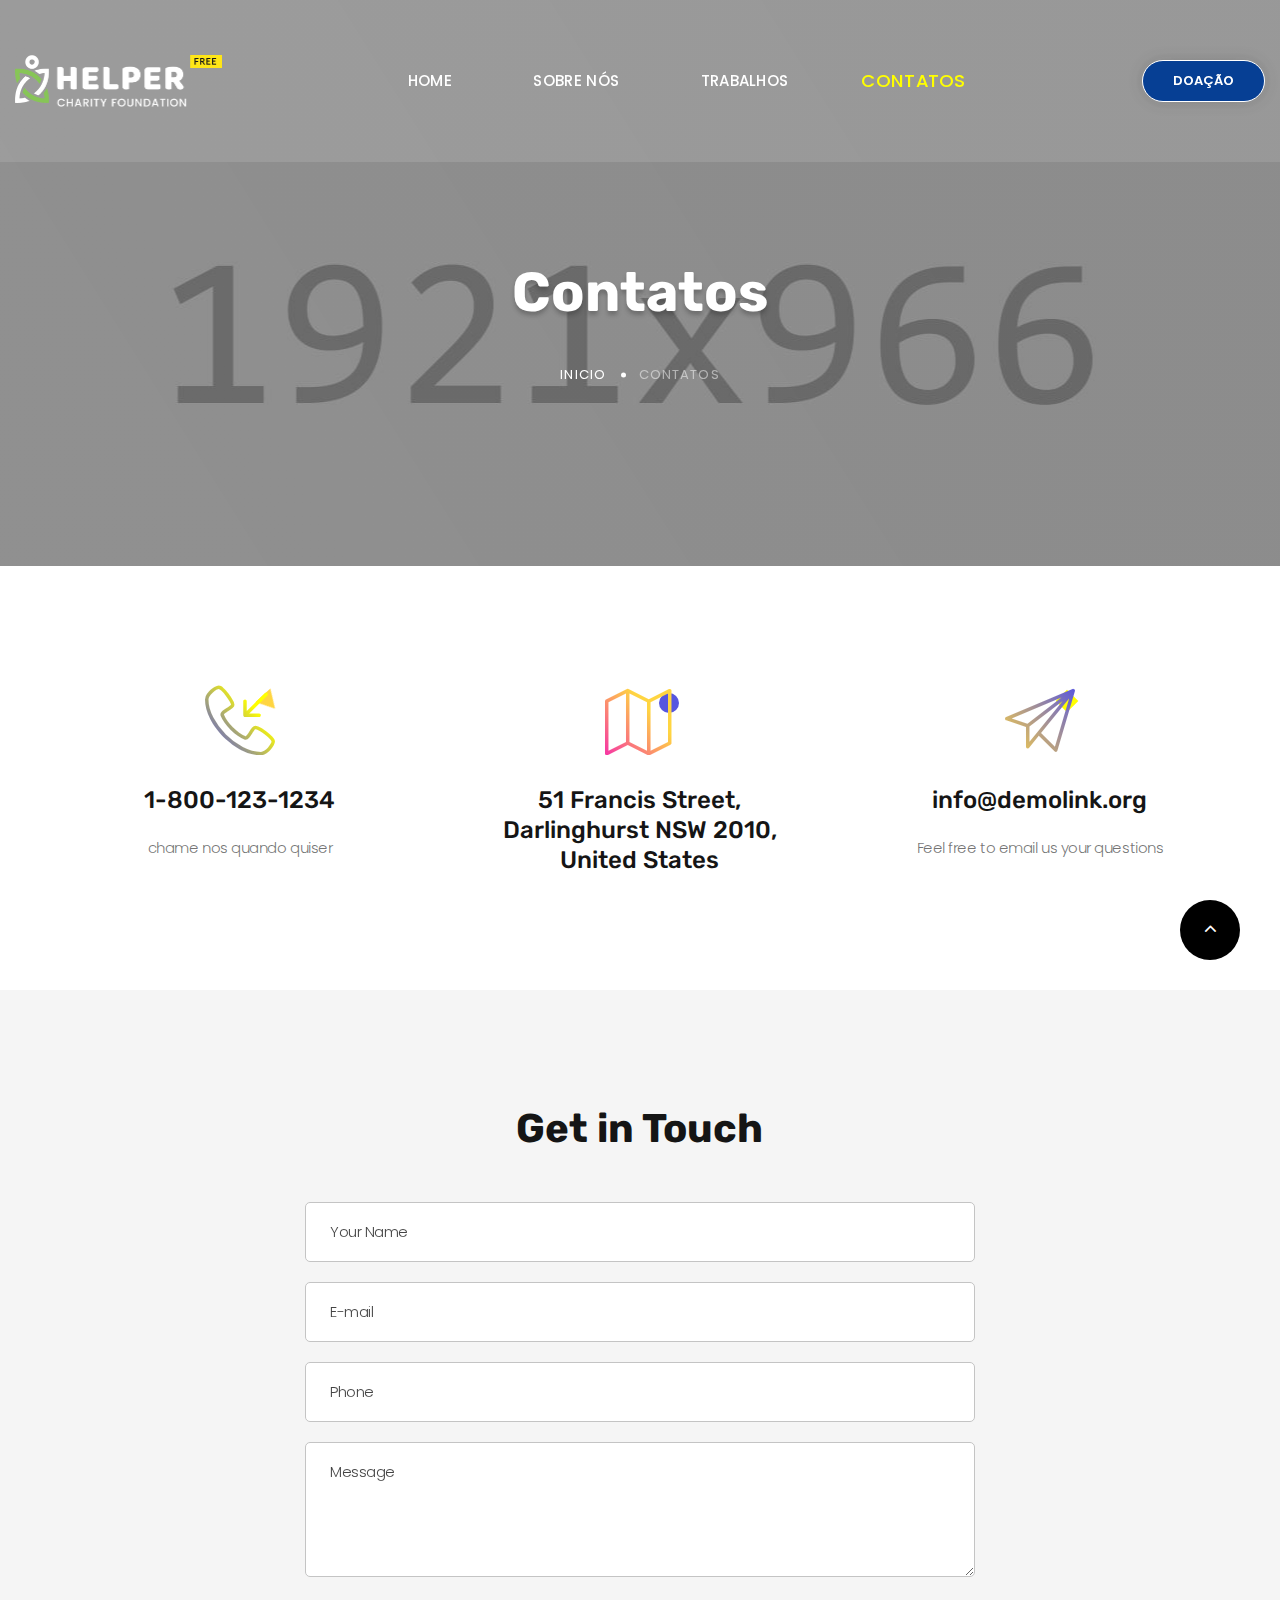
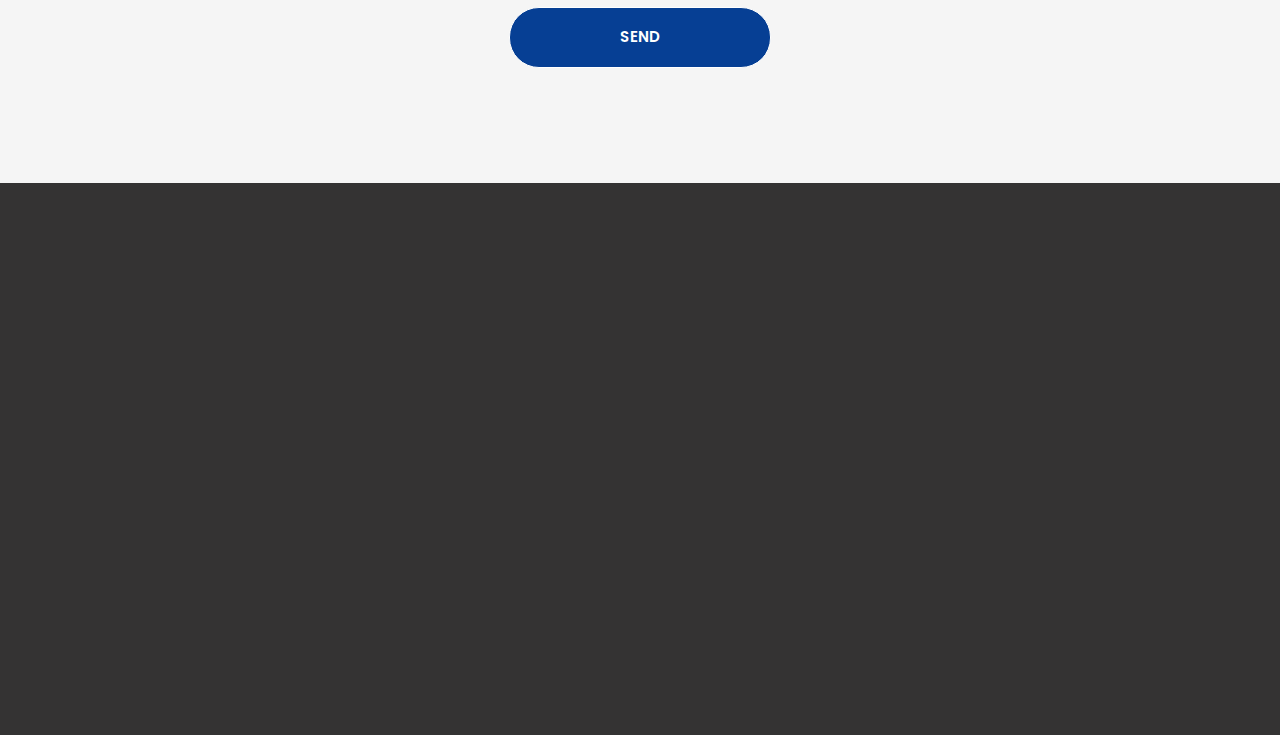
==== commit ee54bf86: "mudancas no contato e sobre nos" ====
--- a/contacts.html
+++ b/contacts.html
@@ -1,25 +1,55 @@
 <!DOCTYPE html>
 <html class="wide wow-animation" lang="en">
   <head>
-    <title>Contacts</title>
-    <meta charset="utf-8">
-    <meta name="viewport" content="width=device-width, height=device-height, initial-scale=1.0">
-    <meta http-equiv="X-UA-Compatible" content="IE=edge">
-    <link rel="icon" href="images/favicon.png" type="image/x-icon">
-    <link rel="stylesheet" type="text/css" href="//fonts.googleapis.com/css?family=Poppins:300,300i,400,500,600,700,800,900,900i%7CRoboto:400%7CRubik:100,400,700">
-    <link rel="stylesheet" href="css/bootstrap.css">
-    <link rel="stylesheet" href="css/fonts.css">
-    <link rel="stylesheet" href="css/style.css">
-    <style>.ie-panel{display: none;background: #212121;padding: 10px 0;box-shadow: 3px 3px 5px 0 rgba(0,0,0,.3);clear: both;text-align:center;position: relative;z-index: 1;} html.ie-10 .ie-panel, html.lt-ie-10 .ie-panel {display: block;}</style>
+    <title>Contatos</title>
+    <meta charset="utf-8" />
+    <meta
+      name="viewport"
+      content="width=device-width, height=device-height, initial-scale=1.0"
+    />
+    <meta http-equiv="X-UA-Compatible" content="IE=edge" />
+    <link rel="icon" href="images/favicon.png" type="image/x-icon" />
+    <link
+      rel="stylesheet"
+      type="text/css"
+      href="//fonts.googleapis.com/css?family=Poppins:300,300i,400,500,600,700,800,900,900i%7CRoboto:400%7CRubik:100,400,700"
+    />
+    <link rel="stylesheet" href="css/bootstrap.css" />
+    <link rel="stylesheet" href="css/fonts.css" />
+    <link rel="stylesheet" href="css/style.css" />
+    <style>
+      .ie-panel {
+        display: none;
+        background: #212121;
+        padding: 10px 0;
+        box-shadow: 3px 3px 5px 0 rgba(0, 0, 0, 0.3);
+        clear: both;
+        text-align: center;
+        position: relative;
+        z-index: 1;
+      }
+      html.ie-10 .ie-panel,
+      html.lt-ie-10 .ie-panel {
+        display: block;
+      }
+    </style>
   </head>
   <body>
-    <div class="ie-panel"><a href="http://windows.microsoft.com/en-US/internet-explorer/"><img src="images/ie8-panel/warning_bar_0000_us.jpg" height="42" width="820" alt="You are using an outdated browser. For a faster, safer browsing experience, upgrade for free today."></a></div>
+    <div class="ie-panel">
+      <a href="http://windows.microsoft.com/en-US/internet-explorer/"
+        ><img
+          src="images/ie8-panel/warning_bar_0000_us.jpg"
+          height="42"
+          width="820"
+          alt="You are using an outdated browser. For a faster, safer browsing experience, upgrade for free today."
+      /></a>
+    </div>
     <div class="preloader">
       <div class="preloader-body">
         <div class="cssload-container">
           <div class="cssload-speeding-wheel"></div>
         </div>
-        <p>Loading...</p>
+        <p>Carregando...</p>
       </div>
     </div>
     <div class="page">
@@ -27,45 +57,92 @@
       <header class="section page-header">
         <!-- RD Navbar-->
         <div class="rd-navbar-wrap">
-          <nav class="rd-navbar rd-navbar-classic" data-layout="rd-navbar-fixed" data-sm-layout="rd-navbar-fixed" data-md-layout="rd-navbar-fixed" data-md-device-layout="rd-navbar-fixed" data-lg-layout="rd-navbar-static" data-lg-device-layout="rd-navbar-static" data-xl-layout="rd-navbar-static" data-xl-device-layout="rd-navbar-static" data-xxl-layout="rd-navbar-static" data-xxl-device-layout="rd-navbar-static" data-lg-stick-up-offset="46px" data-xl-stick-up-offset="46px" data-xxl-stick-up-offset="46px" data-lg-stick-up="true" data-xl-stick-up="true" data-xxl-stick-up="true">
+          <nav
+            class="rd-navbar rd-navbar-classic"
+            data-layout="rd-navbar-fixed"
+            data-sm-layout="rd-navbar-fixed"
+            data-md-layout="rd-navbar-fixed"
+            data-md-device-layout="rd-navbar-fixed"
+            data-lg-layout="rd-navbar-static"
+            data-lg-device-layout="rd-navbar-static"
+            data-xl-layout="rd-navbar-static"
+            data-xl-device-layout="rd-navbar-static"
+            data-xxl-layout="rd-navbar-static"
+            data-xxl-device-layout="rd-navbar-static"
+            data-lg-stick-up-offset="46px"
+            data-xl-stick-up-offset="46px"
+            data-xxl-stick-up-offset="46px"
+            data-lg-stick-up="true"
+            data-xl-stick-up="true"
+            data-xxl-stick-up="true"
+          >
             <div class="rd-navbar-main-outer">
               <div class="rd-navbar-main">
                 <!-- RD Navbar Panel-->
                 <div class="rd-navbar-panel">
                   <!-- RD Navbar Toggle-->
-                  <button class="rd-navbar-toggle" data-rd-navbar-toggle=".rd-navbar-nav-wrap"><span></span></button>
+                  <button
+                    class="rd-navbar-toggle"
+                    data-rd-navbar-toggle=".rd-navbar-nav-wrap"
+                  >
+                    <span></span>
+                  </button>
                   <!-- RD Navbar Brand-->
-                  <div class="rd-navbar-brand"><a href="index.html"><img class="brand-logo-light" src="images/logo-inverse-415x103.png" alt="" width="207" height="51"/></a></div>
+                  <div class="rd-navbar-brand">
+                    <a href="index.html"
+                      ><img
+                        class="brand-logo-light"
+                        src="images/logo-inverse-415x103.png"
+                        alt=""
+                        width="207"
+                        height="51"
+                    /></a>
+                  </div>
                 </div>
                 <div class="rd-navbar-main-element">
                   <div class="rd-navbar-nav-wrap">
                     <!-- RD Navbar Nav-->
                     <ul class="rd-navbar-nav">
-                      <li class="rd-nav-item"><a class="rd-nav-link" href="index.html">Home</a>
+                      <li class="rd-nav-item">
+                        <a class="rd-nav-link" href="index.html">Home</a>
                       </li>
-                      <li class="rd-nav-item"><a class="rd-nav-link" href="about-us.html">About Us</a>
+                      <li class="rd-nav-item">
+                        <a class="rd-nav-link" href="about-us.html"
+                          >Sobre nós</a
+                        >
                       </li>
-                      <li class="rd-nav-item"><a class="rd-nav-link" href="typography.html">Typography</a>
+                      <li class="rd-nav-item">
+                        <a class="rd-nav-link" href="typography.html"
+                          >Trabalhos</a
+                        >
                       </li>
-                      <li class="rd-nav-item active"><a class="rd-nav-link" href="contacts.html">Contacts</a>
+                      <li class="rd-nav-item active">
+                        <a class="rd-nav-link" href="contacts.html">Contatos</a>
                       </li>
-                    </ul><a class="button button-primary button-sm" href="#">Donate</a>
+                    </ul>
+                    <a class="button button-primary button-sm" href="#"
+                      >Doação</a
+                    >
                   </div>
-                </div><a class="button button-primary button-sm" href="#">Donate</a>
+                </div>
+                <a class="button button-primary button-sm" href="#">Doação</a>
               </div>
             </div>
           </nav>
         </div>
       </header>
-      <section class="parallax-container" data-parallax-img="images/bg-breadcrumbs-about.jpg">
+      <section
+        class="parallax-container"
+        data-parallax-img="images/bg-breadcrumbs-about.jpg"
+      >
         <div class="parallax-content breadcrumbs-custom context-dark">
           <div class="container">
             <div class="row justify-content-center">
               <div class="col-12 col-lg-9">
-                <h2 class="breadcrumbs-custom-title">Contacts</h2>
+                <h2 class="breadcrumbs-custom-title">Contatos</h2>
                 <ul class="breadcrumbs-custom-path">
-                  <li><a href="index.html">Home</a></li>
-                  <li class="active">Contacts</li>
+                  <li><a href="index.html">Inicio</a></li>
+                  <li class="active">Contatos</li>
                 </ul>
               </div>
             </div>
@@ -77,24 +154,45 @@
           <div class="row row-50">
             <div class="col-md-6 col-lg-4">
               <div class="box-icon-classic">
-                <div class="box-icon-inner decorate-triangle decorate-color-secondary"><span class="icon-xl linearicons-phone-incoming icon-gradient-1"></span></div>
+                <div
+                  class="box-icon-inner decorate-triangle decorate-color-secondary"
+                >
+                  <span
+                    class="icon-xl linearicons-phone-incoming icon-gradient-1"
+                  ></span>
+                </div>
                 <div class="box-icon-caption">
                   <h4><a href="tel:#">1-800-123-1234</a></h4>
-                  <p>You can call us anytime</p>
+                  <p>chame nos quando quiser</p>
                 </div>
               </div>
             </div>
             <div class="col-md-6 col-lg-4">
               <div class="box-icon-classic">
-                <div class="box-icon-inner decorate-circle decorate-color-secondary-2"><span class="icon-xl linearicons-map2 icon-gradient-2"></span></div>
+                <div
+                  class="box-icon-inner decorate-circle decorate-color-secondary-2"
+                >
+                  <span class="icon-xl linearicons-map2 icon-gradient-2"></span>
+                </div>
                 <div class="box-icon-caption">
-                  <h4><a href="#">51 Francis Street, Darlinghurst NSW 2010, United States</a></h4>
+                  <h4>
+                    <a href="#"
+                      >51 Francis Street, Darlinghurst NSW 2010, United
+                      States</a
+                    >
+                  </h4>
                 </div>
               </div>
             </div>
             <div class="col-md-6 col-lg-4">
               <div class="box-icon-classic">
-                <div class="box-icon-inner decorate-rectangle decorate-color-primary"><span class="icon-xl linearicons-paper-plane icon-gradient-3"></span></div>
+                <div
+                  class="box-icon-inner decorate-rectangle decorate-color-primary"
+                >
+                  <span
+                    class="icon-xl linearicons-paper-plane icon-gradient-3"
+                  ></span>
+                </div>
                 <div class="box-icon-caption">
                   <h4><a href="mailto:#">info@demolink.org</a></h4>
                   <p>Feel free to email us your questions</p>
@@ -111,26 +209,62 @@
             <div class="col-md-9 col-lg-7">
               <h3>Get in Touch</h3>
               <!-- RD Mailform-->
-              <form class="rd-form rd-mailform" data-form-output="form-output-global" data-form-type="contact" method="post" action="bat/rd-mailform.php">
+              <form
+                class="rd-form rd-mailform"
+                data-form-output="form-output-global"
+                data-form-type="contact"
+                method="post"
+                action="bat/rd-mailform.php"
+              >
                 <div class="form-wrap">
-                  <input class="form-input" id="contact-name" type="text" name="name" data-constraints="@Required">
+                  <input
+                    class="form-input"
+                    id="contact-name"
+                    type="text"
+                    name="name"
+                    data-constraints="@Required"
+                  />
                   <label class="form-label" for="contact-name">Your Name</label>
                 </div>
                 <div class="form-wrap">
-                  <input class="form-input" id="contact-email" type="email" name="email" data-constraints="@Email @Required">
+                  <input
+                    class="form-input"
+                    id="contact-email"
+                    type="email"
+                    name="email"
+                    data-constraints="@Email @Required"
+                  />
                   <label class="form-label" for="contact-email">E-mail</label>
                 </div>
                 <div class="form-wrap">
-                  <input class="form-input" id="contact-phone" type="text" name="phone" data-constraints="@Numeric">
+                  <input
+                    class="form-input"
+                    id="contact-phone"
+                    type="text"
+                    name="phone"
+                    data-constraints="@Numeric"
+                  />
                   <label class="form-label" for="contact-phone">Phone</label>
                 </div>
                 <div class="form-wrap">
-                  <label class="form-label" for="contact-message"> Message</label>
-                  <textarea class="form-input" id="contact-message" name="message" data-constraints="@Required"></textarea>
+                  <label class="form-label" for="contact-message">
+                    Message</label
+                  >
+                  <textarea
+                    class="form-input"
+                    id="contact-message"
+                    name="message"
+                    data-constraints="@Required"
+                  ></textarea>
                 </div>
                 <div class="row justify-content-center">
                   <div class="col-12 col-sm-7 col-lg-5">
-                    <button class="button button-block button-lg button-primary" type="submit">Send</button>
+                    <button
+                      class="button button-block button-lg button-primary"
+                      type="submit"
+                    >
+                      Send
+                    </button>
                   </div>
                 </div>
               </form>
@@ -143,7 +277,15 @@
         <div class="container wow-outer">
           <div class="wow fadeIn">
             <div class="row row-50 row-lg-60">
-              <div class="col-12"><a href="index.html"><img src="images/logo-inverse-415x103.png" alt="" width="207" height="51"/></a></div>
+              <div class="col-12">
+                <a href="index.html"
+                  ><img
+                    src="images/logo-inverse-415x103.png"
+                    alt=""
+                    width="207"
+                    height="51"
+                /></a>
+              </div>
               <div class="col-12">
                 <ul class="footer-minimal-nav">
                   <li><a href="about-us.html">About Us</a></li>
@@ -155,15 +297,48 @@
               </div>
               <div class="col-12">
                 <ul class="social-list">
-                  <li><a class="icon icon-sm icon-circle icon-circle-md icon-bg-white fa-facebook" href="#"></a></li>
-                  <li><a class="icon icon-sm icon-circle icon-circle-md icon-bg-white fa-instagram" href="#"></a></li>
-                  <li><a class="icon icon-sm icon-circle icon-circle-md icon-bg-white fa-twitter" href="#"></a></li>
-                  <li><a class="icon icon-sm icon-circle icon-circle-md icon-bg-white fa-youtube-play" href="#"></a></li>
-                  <li><a class="icon icon-sm icon-circle icon-circle-md icon-bg-white fa-pinterest-p" href="#"></a></li>
+                  <li>
+                    <a
+                      class="icon icon-sm icon-circle icon-circle-md icon-bg-white fa-facebook"
+                      href="#"
+                    ></a>
+                  </li>
+                  <li>
+                    <a
+                      class="icon icon-sm icon-circle icon-circle-md icon-bg-white fa-instagram"
+                      href="#"
+                    ></a>
+                  </li>
+                  <li>
+                    <a
+                      class="icon icon-sm icon-circle icon-circle-md icon-bg-white fa-twitter"
+                      href="#"
+                    ></a>
+                  </li>
+                  <li>
+                    <a
+                      class="icon icon-sm icon-circle icon-circle-md icon-bg-white fa-youtube-play"
+                      href="#"
+                    ></a>
+                  </li>
+                  <li>
+                    <a
+                      class="icon icon-sm icon-circle icon-circle-md icon-bg-white fa-pinterest-p"
+                      href="#"
+                    ></a>
+                  </li>
                 </ul>
               </div>
             </div>
-            <p class="rights"><span>&copy;&nbsp;</span><span class="copyright-year"></span><span>&nbsp;</span><span>Helper</span><span>.&nbsp;</span><span>All Rights Reserved.</span><span>&nbsp;</span>Design&nbsp;by&nbsp;<a href="https://www.templatemonster.com/">Templatemonster</a></p>
+            <p class="rights">
+              <span>&copy;&nbsp;</span><span class="copyright-year"></span
+              ><span>&nbsp;</span><span>Helper</span><span>.&nbsp;</span
+              ><span>All Rights Reserved.</span
+              ><span>&nbsp;</span>Design&nbsp;by&nbsp;<a
+                href="https://www.templatemonster.com/"
+                >Templatemonster</a
+              >
+            </p>
           </div>
         </div>
       </footer>
@@ -172,4 +347,4 @@
     <script src="js/core.min.js"></script>
     <script src="js/script.js"></script>
   </body>
-</html>+</html>
--- a/css/style.css
+++ b/css/style.css
@@ -1623,6 +1623,7 @@
 .icon-secondary {
     color: #FFD541;
 }
+
 .icon-terciary {
     color: rgb(122, 255, 61);
 }
@@ -6079,7 +6080,7 @@
     width: 36px;
     height: 36px;
     margin: 0 auto;
-    border: 3px solid yellow;
+    border: 3px solid blue;
     border-radius: 50%;
     border-left-color: transparent;
     border-bottom-color: transparent;
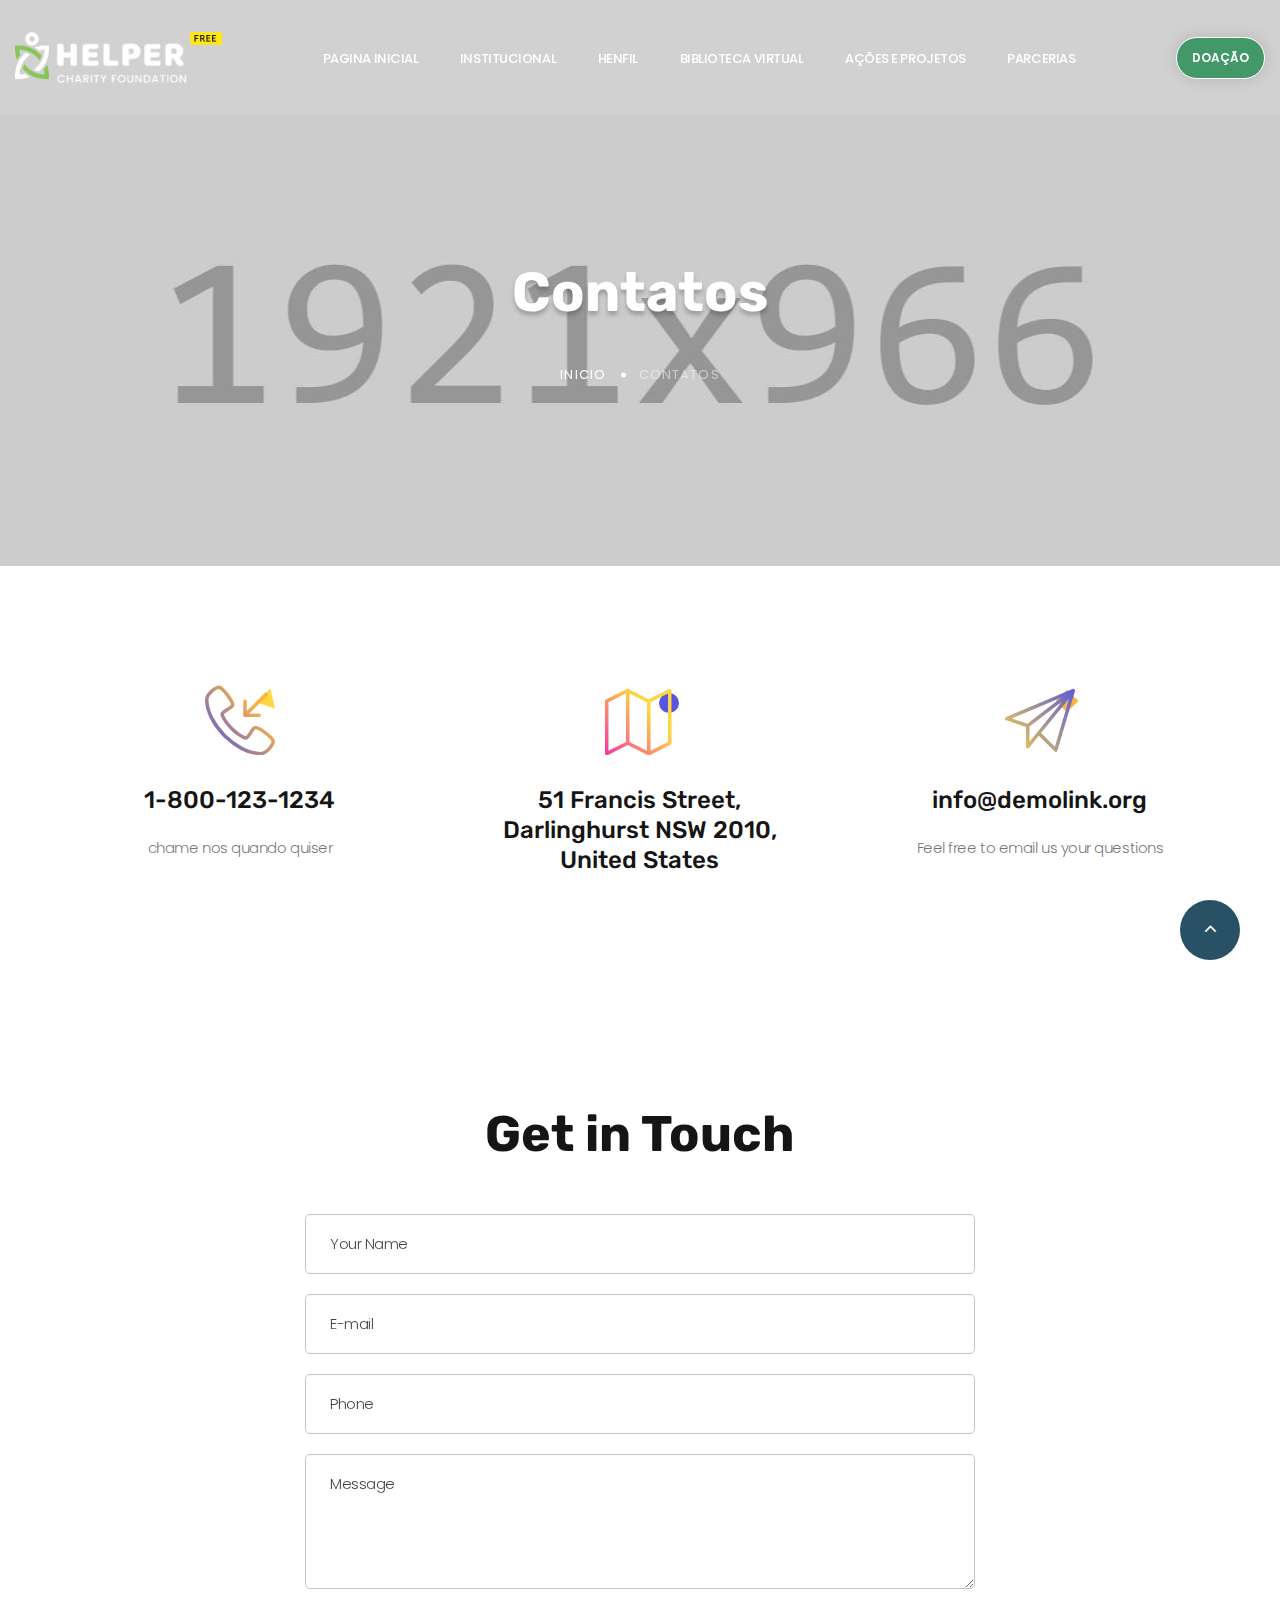
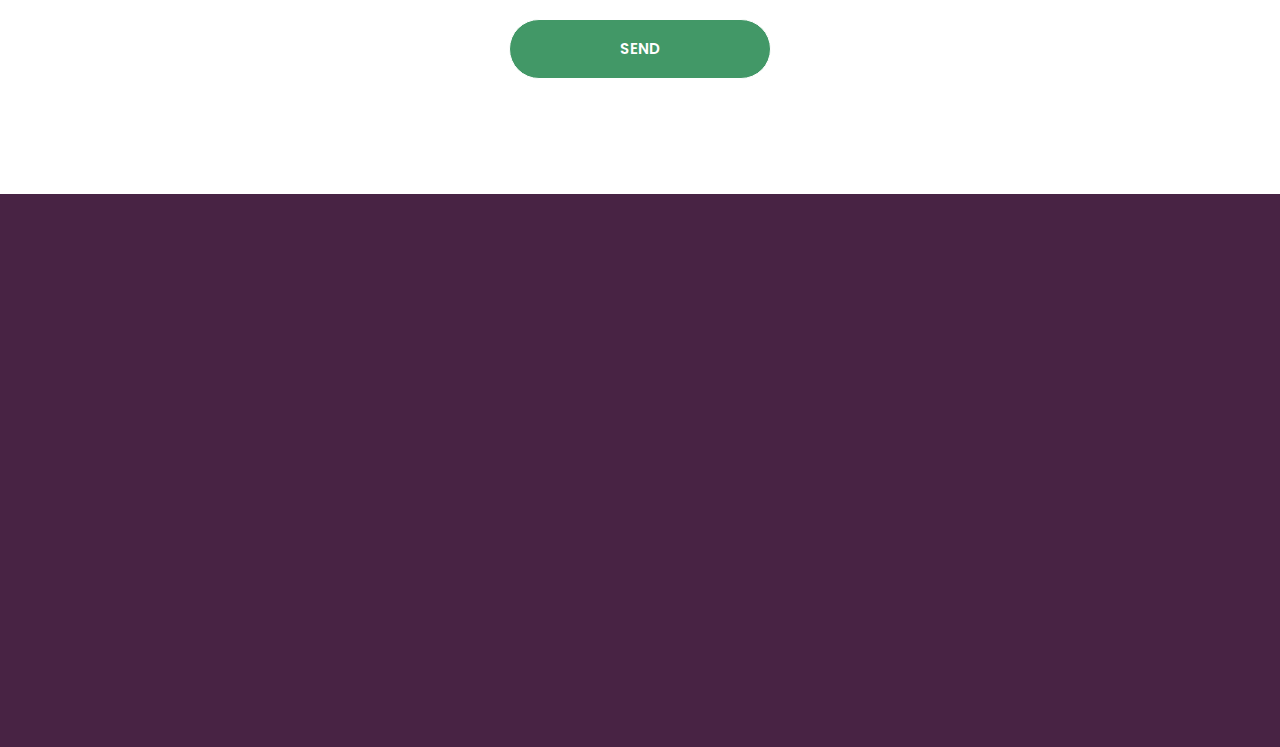
==== commit 977c0009: "novas atualizações criacao de pagina biblioteca virtual, imagens de livros" ====
--- a/contacts.html
+++ b/contacts.html
@@ -17,6 +17,7 @@
     <link rel="stylesheet" href="css/bootstrap.css" />
     <link rel="stylesheet" href="css/fonts.css" />
     <link rel="stylesheet" href="css/style.css" />
+    <link rel="stylesheet" href="css/redessociais.css" />
     <style>
       .ie-panel {
         display: none;
@@ -104,20 +105,125 @@
                     <!-- RD Navbar Nav-->
                     <ul class="rd-navbar-nav">
                       <li class="rd-nav-item">
-                        <a class="rd-nav-link" href="index.html">Home</a>
-                      </li>
-                      <li class="rd-nav-item">
-                        <a class="rd-nav-link" href="about-us.html"
-                          >Sobre nós</a
+                        <a class="rd-nav-link" href="index.html"
+                          >Pagina Inicial</a
                         >
                       </li>
                       <li class="rd-nav-item">
-                        <a class="rd-nav-link" href="typography.html"
-                          >Trabalhos</a
+                        <a class="rd-nav-link" href="institucional.html"
+                          >Institucional</a
                         >
-                      </li>
-                      <li class="rd-nav-item active">
-                        <a class="rd-nav-link" href="contacts.html">Contatos</a>
+                        <ul class="rd-navbar-dropdown">
+                          <li class="rd-dropdown-item">
+                            <a class="rd-dropdown-link" href="#">Quem Somos</a>
+                          </li>
+                          <li class="rd-dropdown-item">
+                            <a class="rd-dropdown-link" href="#">Histórico</a>
+                          </li>
+                          <li class="rd-dropdown-item">
+                            <a class="rd-dropdown-link" href="#"
+                              >Princípios e Valores</a
+                            >
+                          </li>
+                          <li class="rd-dropdown-item">
+                            <a class="rd-dropdown-link" href="#">Missão</a>
+                          </li>
+                          <li class="rd-dropdown-item">
+                            <a class="rd-dropdown-link" href="#">Equipe</a>
+                          </li>
+                          <li class="rd-dropdown-item">
+                            <a class="rd-dropdown-link" href="#"
+                              >Conselheiros do Instituto</a
+                            >
+                          </li>
+                        </ul>
+                      </li>
+                      <li class="rd-nav-item">
+                        <a class="rd-nav-link" href="henfil.html">Henfil</a>
+                        <ul class="rd-navbar-dropdown">
+                          <li class="rd-dropdown-item">
+                            <a class="rd-dropdown-link" href="#">Biografia</a>
+                          </li>
+                          <li class="rd-dropdown-item">
+                            <a class="rd-dropdown-link" href="#"
+                              >galeria de fotos</a
+                            >
+                          </li>
+                          <li class="rd-dropdown-item">
+                            <a class="rd-dropdown-link" href="#">Personagens</a>
+                          </li>
+                        </ul>
+                      </li>
+                      <li class="rd-nav-item">
+                        <a class="rd-nav-link" href="biblioteca.html"
+                          >Biblioteca virtual</a
+                        >
+                        <ul class="rd-navbar-dropdown">
+                          <li class="rd-dropdown-item">
+                            <a class="rd-dropdown-link" href="#">Livros</a>
+                          </li>
+                          <li class="rd-dropdown-item">
+                            <a class="rd-dropdown-link" href="#"
+                              >Artigos e revistas</a
+                            >
+                          </li>
+                          <li class="rd-dropdown-item">
+                            <a class="rd-dropdown-link" href="#"
+                              >Entrevistas e documentarios</a
+                            >
+                          </li>
+                          <li class="rd-dropdown-item">
+                            <a class="rd-dropdown-link" href="#"
+                              >Musicas e filmes</a
+                            >
+                          </li>
+                        </ul>
+                      </li>
+                      <li class="rd-nav-item">
+                        <a class="rd-nav-link" href="acoes.html"
+                          >Ações e Projetos</a
+                        >
+                        <ul class="rd-navbar-dropdown">
+                          <li class="rd-dropdown-item">
+                            <a class="rd-dropdown-link" href="#">Lei Henfil</a>
+                          </li>
+                          <li class="rd-dropdown-item">
+                            <a class="rd-dropdown-link" href="#"
+                              >Henfil 80 anos</a
+                            >
+                          </li>
+                          <li class="rd-dropdown-item">
+                            <a class="rd-dropdown-link" href="#"
+                              >Conectando vidass</a
+                            >
+                          </li>
+                          <li class="rd-dropdown-item">
+                            <a class="rd-dropdown-link" href="#"
+                              >Projeto Dialogando</a
+                            >
+                          </li>
+                        </ul>
+                      </li>
+                      <li class="rd-nav-item">
+                        <a class="rd-nav-link" href="parcerias.html"
+                          >Parcerias</a
+                        >
+                        <ul class="rd-navbar-dropdown">
+                          <li class="rd-dropdown-item">
+                            <a class="rd-dropdown-link" href="#">UNB</a>
+                          </li>
+                          <li class="rd-dropdown-item">
+                            <a class="rd-dropdown-link" href="#"
+                              >Ação pela cidadania</a
+                            >
+                          </li>
+                          <li class="rd-dropdown-item">
+                            <a class="rd-dropdown-link" href="#">Fórum</a>
+                          </li>
+                          <li class="rd-dropdown-item">
+                            <a class="rd-dropdown-link" href="#">Rádio web</a>
+                          </li>
+                        </ul>
                       </li>
                     </ul>
                     <a class="button button-primary button-sm" href="#"
--- a/css/style.css
+++ b/css/style.css
@@ -198,6 +198,7 @@
     letter-spacing: -0.03em;
     -webkit-text-size-adjust: none;
     -webkit-font-smoothing: subpixel-antialiased;
+
 }
 
 h1,
@@ -232,7 +233,7 @@
 h5 a:hover,
 h6 a:hover,
 [class^='heading-'] a:hover {
-    color: yellow;
+    color: #fab243;
 }
 
 h1,
@@ -340,7 +341,7 @@
 .mark {
     padding: 3px 5px;
     color: #ffffff;
-    background: yellow;
+    background: #fab243;
 }
 
 .big {
@@ -365,7 +366,7 @@
 p [data-toggle='tooltip'] {
     padding-left: .25em;
     padding-right: .25em;
-    color: yellow;
+    color: #fab243;
 }
 
 p [style*='max-width'] {
@@ -373,12 +374,12 @@
 }
 
 ::selection {
-    background: yellow;
+    background: #fab243;
     color: #ffffff;
 }
 
 ::-moz-selection {
-    background: yellow;
+    background: #fab243;
     color: #ffffff;
 }
 
@@ -401,7 +402,7 @@
     left: 0;
     width: 35px;
     height: 3px;
-    background: yellow;
+    background: #fab243;
 }
 
 @media (min-width: 992px) {
@@ -565,7 +566,7 @@
     }
 
     .block-center-header {
-        background-color: yellow;
+        background-color: #fab243;
     }
 }
 
@@ -636,7 +637,7 @@
 }
 
 .block-decorate-img.block-decorate-img-modern .block-decorate-inner .block-video-button a .icon {
-    color: yellow;
+    color: #fab243;
 }
 
 .block-decorate-img.block-decorate-img-modern img {
@@ -725,7 +726,7 @@
 }
 
 .box-icon-inner.decorate-rectangle.decorate-color-primary:before {
-    background: yellow;
+    background: #fab243;
 }
 
 .box-icon-caption h4 {
@@ -1109,7 +1110,7 @@
     bottom: 0;
     left: 0;
     right: 0;
-    background: linear-gradient(180deg, rgba(21, 21, 21, 0) 38.12%, rgba(21, 21, 21, 0.364) 100%);
+    background: linear-gradient(180deg, rgba(197, 3, 3, 0) 38.12%, #48234485 100%);
     pointer-events: none;
     opacity: 0;
     transition: .3s ease-out all;
@@ -1130,7 +1131,7 @@
 }
 
 .box-causes-donate-complete {
-    color: yellow;
+    color: #fab243;
 }
 
 .box-causes:hover .box-causes-img .button {
@@ -1559,7 +1560,7 @@
 .category-list li:before {
     position: absolute;
     left: 0;
-    color: yellow;
+    color: #fab243;
     content: '\f14f';
     font-family: 'Material Design Icons';
     line-height: 27px;
@@ -1630,7 +1631,7 @@
 
 .icon-bg-white {
     background: #ffffff;
-    color: yellow;
+    color: #fab243;
 }
 
 .icon-blue {
@@ -1642,7 +1643,7 @@
 }
 
 .icon-violet {
-    color: yellow;
+    color: #fab243;
 }
 
 .icon-blue-light {
@@ -1700,7 +1701,7 @@
 
 @supports (-webkit-background-clip: text) {
     .icon-gradient-1 {
-        background: linear-gradient(228.54deg, yellow 30.16%, #5656DF 89.45%);
+        background: linear-gradient(228.54deg, #fab243 30.16%, #5656DF 89.45%);
         -webkit-background-clip: text;
         -webkit-text-fill-color: transparent;
     }
@@ -1737,7 +1738,7 @@
 
 .table-custom th,
 .table-custom td {
-    color: #444141;
+    color: #285166;
     background: #ffffff;
 }
 
@@ -1785,7 +1786,7 @@
 
 .table-custom.table-custom-primary thead th {
     color: #ffffff;
-    background: yellow;
+    background: #fab243;
     border: 0;
 }
 
@@ -1861,7 +1862,7 @@
     display: inline-block;
     width: 60px;
     height: 2px;
-    background-color: yellow;
+    background-color: #fab243;
 }
 
 /*
@@ -1871,20 +1872,18 @@
     position: relative;
     overflow: hidden;
     display: inline-block;
-    padding: 14px 35px;
-    font-size: 15px;
-    line-height: 1.25;
+    padding: none;
+    font-size: 12px;
+    line-height: 1;
+    word-wrap: none;
     border: 1px solid;
     border-radius: 5px;
     font-family: "Poppins", sans-serif;
     font-weight: 600;
     letter-spacing: 0;
     text-transform: uppercase;
-    white-space: nowrap;
-    text-overflow: ellipsis;
     text-align: center;
     cursor: pointer;
-    vertical-align: middle;
     user-select: none;
     transition: 250ms all ease-in-out;
 }
@@ -1897,15 +1896,15 @@
 .button-default,
 .button-default:focus {
     color: #E7E7E7;
-    background-color: #444141;
-    border-color: #444141;
+    background-color: #285166;
+    border-color: #285166;
 }
 
 .button-default:hover,
 .button-default:active {
     color: #ffffff;
     background-color: red;
-    border-color: yellow;
+    border-color: #fab243;
 }
 
 .button-default.button-ujarak::before {
@@ -1933,7 +1932,7 @@
 .button-primary,
 .button-primary:focus {
     color: #ffffff;
-    background-color: rgb(6, 63, 148);
+    background-color: #429867;
     border-color: white;
     border-radius: 30px;
 }
@@ -1941,13 +1940,13 @@
 .button-primary:hover,
 .button-primary:active {
 
-    background-color: rgb(43, 121, 238);
+    background-color: #429887;
     color: white;
 
 }
 
 .button-primary.button-ujarak::before {
-    background: #444141;
+    background: #285166;
 }
 
 .button-secondary,
@@ -1996,12 +1995,12 @@
 .button-white-outline:hover,
 .button-white-outline:active {
     color: #ffffff;
-    background-color: yellow;
-    border-color: yellow;
+    background-color: #fab243;
+    border-color: #fab243;
 }
 
 .button-white-outline.button-ujarak::before {
-    background: yellow;
+    background: #fab243;
 }
 
 .button-gradient {
@@ -2024,12 +2023,12 @@
 }
 
 .button-gradient:before {
-    background: linear-gradient(228.54deg, yellow 30.16%, #5656DF 89.45%);
+    background: linear-gradient(228.54deg, #fab243 30.16%, #5656DF 89.45%);
 }
 
 .button-gradient:after {
     opacity: 0;
-    background: linear-gradient(-228.54deg, yellow 30.16%, #5656DF 89.45%);
+    background: linear-gradient(-228.54deg, #fab243 30.16%, #5656DF 89.45%);
 }
 
 .button-gradient:hover {
@@ -2141,7 +2140,7 @@
 
 .button-ghost:hover {
     color: #ffffff;
-    background: yellow;
+    background: #fab243;
 }
 
 .button-facebook,
@@ -2224,7 +2223,7 @@
     left: 0;
     width: 100%;
     height: 100%;
-    background: yellow;
+    background: #fab243;
     z-index: -1;
     opacity: 0;
     transform: scale3d(0.7, 1, 1);
@@ -2251,8 +2250,8 @@
 }
 
 .button-sm {
-    padding: 10px 30px;
-    font-size: 13px;
+    padding: 10px 15px;
+    font-size: 12px;
     line-height: 20px;
 }
 
@@ -2346,8 +2345,8 @@
 .btn-primary:active,
 .btn-primary:focus {
     color: #ffffff;
-    background: yellow;
-    border-color: yellow;
+    background: #fab243;
+    border-color: #fab243;
 }
 
 .btn-primary:hover {
@@ -2452,7 +2451,7 @@
 }
 
 .form-wrap.has-focus .form-input {
-    border-color: yellow;
+    border-color: #fab243;
 }
 
 .form-wrap+* {
@@ -2718,7 +2717,7 @@
     right: 6px;
     bottom: 6px;
     left: 6px;
-    background: yellow;
+    background: #fab243;
     border-radius: inherit;
 }
 
@@ -2758,7 +2757,7 @@
 }
 
 .toggle-custom:checked~.checkbox-custom-dummy::after {
-    background: yellow;
+    background: #fab243;
     transform: translate(20px, -50%);
 }
 
@@ -2918,7 +2917,7 @@
 .badge {
     padding: 4px 10px;
     border-radius: 3px;
-    background: yellow;
+    background: #fab243;
     text-transform: uppercase;
     font-size: 15px;
     line-height: 20px;
@@ -2938,7 +2937,7 @@
 }
 
 .badge.badge-primary {
-    background: yellow;
+    background: #fab243;
 }
 
 .badge.badge-primary:hover {
@@ -3054,7 +3053,7 @@
 }
 
 .blog-post-share .icon:hover {
-    color: yellow;
+    color: #fab243;
 }
 
 .post-classic {
@@ -3121,7 +3120,7 @@
 }
 
 .post-classic-tag {
-    color: yellow;
+    color: #fab243;
 }
 
 .post-classic-tag:hover {
@@ -3133,7 +3132,7 @@
 }
 
 .post-classic-tag.post-classic-tag-secondary:hover {
-    color: yellow;
+    color: #fab243;
 }
 
 .post-classic-tag.post-classic-tag-secondary-2 {
@@ -3403,7 +3402,7 @@
     display: block;
     width: 37px;
     height: 27px;
-    fill: yellow;
+    fill: #fab243;
     flex-shrink: 0;
 }
 
@@ -3461,7 +3460,6 @@
     position: relative;
     padding: 35px 0 110px;
     text-align: center;
-    background: linear-gradient(238deg, rgba(21, 21, 21, 0.35) 26.15%, rgba(21, 21, 21, 0.33) 88.69%);
 }
 
 .breadcrumbs-custom-title {
@@ -3616,8 +3614,8 @@
 .page-link:focus,
 .page-link:active {
     color: #ffffff;
-    background-color: yellow;
-    border-color: yellow;
+    background-color: #fab243;
+    border-color: #fab243;
 }
 
 .page-item.active>.page-link,
@@ -3625,8 +3623,8 @@
 .page-item.active>.page-link:focus,
 .page-item.active>.page-link:active {
     color: #ffffff;
-    background-color: yellow;
-    border-color: yellow;
+    background-color: #fab243;
+    border-color: #fab243;
 }
 
 .page-item.disabled>.page-link,
@@ -3785,7 +3783,7 @@
 }
 
 .footer-classic .list-contact-info a:hover {
-    color: yellow;
+    color: #fab243;
 }
 
 .footer-classic .icon-bg-white {
@@ -3843,7 +3841,7 @@
 }
 
 .footer-modern p.big a:hover {
-    color: yellow;
+    color: #fab243;
 }
 
 .footer-modern p.rights {
@@ -3906,7 +3904,7 @@
 .footer-minimal {
     padding: 60px 0;
     text-align: center;
-    background: #343333;
+    background: #482344;
 }
 
 @media (min-width: 992px) {
@@ -3970,7 +3968,7 @@
 }
 
 .footer-minimal-nav a:hover {
-    color: yellow;
+    color: #fab243;
 }
 
 /** @section Banner */
@@ -4098,6 +4096,7 @@
 }
 
 .text-opacity-70 {
+    font-family: serif;
     opacity: .7;
 }
 
@@ -4106,7 +4105,7 @@
 }
 
 .text-primary {
-    color: yellow !important;
+    color: #fab243 !important;
 }
 
 .text-secondary {
@@ -4131,7 +4130,7 @@
 
 @supports (-webkit-background-clip: text) {
     .text-gradient-1 {
-        background: linear-gradient(228.54deg, yellow 30.16%, #5656DF 89.45%);
+        background: linear-gradient(228.54deg, #fab243 30.16%, #5656DF 89.45%);
         -webkit-background-clip: text;
         -webkit-text-fill-color: transparent;
     }
@@ -4688,7 +4687,6 @@
     right: 0;
     bottom: -2px;
     height: 66px;
-    background-image: url("../images/decor-wave-bottom.png");
 }
 
 .section-main-bunner .main-bunner-title {
@@ -4840,7 +4838,7 @@
 }
 
 .section-special .section-special-img .block-video-button .icon {
-    color: yellow;
+    color: #fab243;
 }
 
 @media (min-width: 992px) {
@@ -4974,8 +4972,8 @@
 
 .section-special-content-social .icon.icon-violet:hover {
     color: #ffffff;
-    border-color: yellow;
-    background: yellow;
+    border-color: #fab243;
+    background: #fab243;
 }
 
 /*
@@ -5242,7 +5240,7 @@
 .bg-secondary .team-modern-caption h4 a:hover,
 .bg-secondary-2 .team-modern-caption h4 a:hover,
 .bg-green .team-modern-caption h4 a:hover {
-    color: yellow;
+    color: #fab243;
 }
 
 .post-corporate.post-corporate-img-bg .countdown-gradient .countdown-period,
@@ -5281,7 +5279,7 @@
 .bg-secondary .countdown .countdown-section+.countdown-section::after,
 .bg-secondary-2 .countdown .countdown-section+.countdown-section::after,
 .bg-green .countdown .countdown-section+.countdown-section::after {
-    background: rgba(255, 255, 255, 0.2);
+    background: rgba(255, 255, 255, 0.822);
 }
 
 .post-corporate.post-corporate-img-bg .box-pricing-modern,
@@ -5391,7 +5389,7 @@
 }
 
 .bg-gray-1 {
-    background-color: #f5f5f5;
+    background-color: #fff;
 }
 
 .bg-gray-1:not([style*="background-"])+.bg-gray-1:not([style*="background-"]) {
@@ -5415,7 +5413,7 @@
 }
 
 .bg-gray-700 {
-    background-color: #444141;
+    background-color: #285166;
 }
 
 .bg-gray-700:not([style*="background-"])+.bg-gray-700:not([style*="background-"]) {
@@ -5472,7 +5470,7 @@
 * Accent Backgrounds
 */
 .bg-primary {
-    background: yellow;
+    background: #fab243;
 }
 
 .bg-primary+.bg-primary {
@@ -5659,7 +5657,7 @@
     content: '';
     position: absolute;
     height: 1px;
-    background: #d7d7d7;
+    background: #ffffff;
     top: 50%;
     width: 100vw;
 }
@@ -5688,7 +5686,7 @@
 }
 
 p.rights a:hover {
-    color: yellow;
+    color: #fab243;
 }
 
 [style*='z-index: 1000;'] {
@@ -6080,7 +6078,7 @@
     width: 36px;
     height: 36px;
     margin: 0 auto;
-    border: 3px solid blue;
+    border: 3px solid #285166;
     border-radius: 50%;
     border-left-color: transparent;
     border-bottom-color: transparent;
@@ -6114,7 +6112,7 @@
     line-height: 56px;
     color: #ffffff;
     overflow: hidden;
-    background: black;
+    background: #285166;
     border-radius: 50%;
     text-align: center;
     text-decoration: none;
@@ -6123,8 +6121,9 @@
 }
 
 .ui-to-top:hover {
-    color: #ffffff;
-    background: rgb(1, 1, 83);
+    color: #fa8243;
+    background: #482344;
+    border: 2px solid white;
     text-decoration: none;
 }
 
@@ -6200,7 +6199,7 @@
 
 .rd-navbar {
     display: none;
-    background: #444141;
+    background: #285166;
 }
 
 .rd-navbar-toggle {
@@ -6362,7 +6361,7 @@
 }
 
 .rd-navbar-search .rd-search-form-submit:hover {
-    color: yellow;
+    color: #fab243;
 }
 
 .rd-navbar-search-toggle {
@@ -6398,51 +6397,51 @@
 
 .rd-navbar-static .rd-nav-item.focus .rd-nav-link,
 .rd-navbar-static .rd-nav-item.opened .rd-nav-link {
-    color: yellow;
+    color: #fab243;
     transform: scale(1.2);
     background: transparent;
 }
 
 .rd-navbar-static .rd-nav-item.focus>.rd-navbar-submenu-toggle,
 .rd-navbar-static .rd-nav-item.opened>.rd-navbar-submenu-toggle {
-    color: yellow;
+    color: #fab243;
     transform: scale(1.2);
 }
 
 .rd-navbar-static .rd-nav-item.active .rd-nav-link {
-    color: yellow;
+    color: #fab243;
     background: transparent;
     transform: scale(1.2);
 }
 
 .rd-navbar-static .rd-nav-item.active>.rd-navbar-submenu-toggle {
-    color: yellow;
+    color: #fab243;
     transform: scale(1.2);
 }
 
 .rd-navbar-static .rd-nav-item.focus>.rd-navbar-submenu-toggle::before,
 .rd-navbar-static .rd-nav-item.opened>.rd-navbar-submenu-toggle::before,
 .rd-navbar-static .rd-nav-item .rd-nav-link:hover+.rd-navbar-submenu-toggle::before {
-    transform: rotate(180deg);
+    transform: rotate(90deg);
 }
 
 .rd-navbar-static .rd-nav-item>.rd-navbar-submenu-toggle {
-    margin-left: 4px;
+    margin-left: 0px;
     font-family: "Material Design Icons";
-    font-size: 16px;
+    font-size: 14px;
     cursor: pointer;
-    color: blue;
+    color: white;
 }
 
 .rd-navbar-static .rd-nav-item>.rd-navbar-submenu-toggle::before {
     position: relative;
     display: inline-block;
     transition: .22s;
-    content: '\f236';
+    content: '';
 }
 
 .rd-navbar-static .rd-nav-item>.rd-navbar-submenu-toggle:hover {
-    color: yellow;
+    color: #fab243;
 }
 
 .rd-navbar-static .rd-nav-item>.rd-navbar-submenu {
@@ -6457,17 +6456,15 @@
     position: relative;
     display: inline-block;
     color: #ffffff;
-    font-size: 15px;
-    line-height: 1.2;
-    letter-spacing: 0.02em;
+    font-size: 13px;
+    line-height: 1;
     font-weight: 500;
-    padding: 40px 20px;
     text-transform: uppercase;
     transition: .2s;
 }
 
 .rd-navbar-static .rd-nav-link:hover {
-    color: yellow;
+    color: #fab243;
 
     transform: scale(1.2);
 }
@@ -6480,7 +6477,7 @@
     visibility: hidden;
     opacity: 0;
     text-align: left;
-    border: 1px solid #444141;
+    border: 1px solid #285166;
     transform: translate3d(0, 30px, 0);
 }
 
@@ -6489,7 +6486,7 @@
     left: 0;
     width: 270px;
     padding: 15px;
-    background: #ffffff;
+    background: #285166;
     z-index: 5;
 }
 
@@ -6512,7 +6509,7 @@
 
 .rd-navbar-static .rd-dropdown-item.focus .rd-dropdown-link,
 .rd-navbar-static .rd-dropdown-item.opened .rd-dropdown-link {
-    color: yellow;
+    color: #fab243;
 }
 
 .rd-navbar-static .rd-dropdown-link {
@@ -6520,7 +6517,7 @@
 }
 
 .rd-navbar-static .rd-dropdown-link:hover {
-    color: yellow;
+    color: #fab243;
 }
 
 .rd-navbar-static .rd-navbar-dropdown li>a,
@@ -6539,12 +6536,12 @@
 .rd-navbar-static .rd-megamenu-list li>a,
 .rd-navbar-static .rd-megamenu-list li>a:focus,
 .rd-navbar-static .rd-megamenu-list li>a:active {
-    color: #9b9b9b;
+    color: white;
 }
 
 .rd-navbar-static .rd-navbar-dropdown li>a:hover,
 .rd-navbar-static .rd-megamenu-list li>a:hover {
-    color: yellow;
+    color: #fab243;
 }
 
 .rd-navbar-static .rd-navbar-dropdown li>a,
@@ -6564,7 +6561,7 @@
     font-family: 'FontAwesome';
     font-size: inherit;
     line-height: inherit;
-    color: yellow;
+    color: #fab243;
     opacity: 0;
     visibility: hidden;
 }
@@ -6627,7 +6624,7 @@
 }
 
 .rd-navbar-static .rd-megamenu-list-link:hover {
-    color: yellow;
+    color: #fab243;
     background: transparent;
 }
 
@@ -6665,7 +6662,7 @@
 
 .rd-navbar-static .rd-navbar-search-toggle {
     display: inline-flex;
-    color: #444141;
+    color: #285166;
 }
 
 .rd-navbar-static .rd-navbar-search-toggle span {
@@ -6727,7 +6724,7 @@
 }
 
 .rd-navbar-static .rd-navbar-search-toggle:hover {
-    color: yellow;
+    color: #fab243;
 }
 
 .rd-navbar-static.rd-navbar--is-clone {
@@ -6746,7 +6743,7 @@
     top: 0;
     right: 0;
     z-index: 1080;
-    background: #444141;
+    background: #285166;
 }
 
 .rd-navbar-static .rd-navbar--has-dropdown {
@@ -6805,7 +6802,7 @@
     overflow-y: auto;
     overflow-x: hidden;
     -webkit-overflow-scrolling: touch;
-    font-size: 16px;
+    font-size: 14px;
     line-height: 26px;
     transform: translateX(-110%);
 }
@@ -6822,13 +6819,13 @@
 }
 
 .rd-navbar-fixed .rd-navbar-nav-wrap::-webkit-scrollbar-track {
-    background: yellow;
+    background: #fab243;
     border: none;
     border-radius: 0;
 }
 
 ::-webkit-scrollbar {
-    background: #444141;
+    background: #285166;
 }
 
 ::-webkit-scrollbar-thumb {
@@ -7144,13 +7141,13 @@
 
 .rd-navbar-fixed .rd-navbar-panel {
     color: #9b9b9b;
-    background: #444141;
+    background: #285166;
 }
 
 .rd-navbar-fixed .rd-navbar-nav-wrap {
     color: #ffffff;
-    background: #444141;
-    border: 1px solid #444141;
+    background: #285166;
+    border: 1px solid #285166;
     box-shadow: 0px 0px 15px rgba(21, 21, 21, 0.35);
 }
 
@@ -7158,20 +7155,20 @@
 .rd-navbar-fixed .rd-nav-item.focus .rd-nav-link,
 .rd-navbar-fixed .rd-nav-item.opened .rd-nav-link {
     color: #ffffff;
-    background: yellow;
+    background: #482344;
 }
 
 .rd-navbar-fixed .rd-nav-item.active .rd-nav-link {
-    color: black;
-    background: yellow;
+    color: white;
+    background: #fab243;
     border-radius: 40px;
 
 }
 
 .rd-navbar-fixed .rd-nav-item:hover .rd-nav-link {
 
-    color: black;
-    background: #02a8da;
+    color: white;
+    background: #fab243;
     border-radius: 40px;
 }
 
@@ -7200,7 +7197,7 @@
 .rd-navbar-fixed .rd-navbar-dropdown>li.active>a,
 .rd-navbar-fixed .rd-navbar-dropdown>li.opened>a {
     color: #ffffff;
-    background: yellow;
+    background: #fab243;
 }
 
 .rd-navbar-fixed .rd-navbar-megamenu .rd-megamenu-title {
@@ -7208,17 +7205,18 @@
 }
 
 .rd-navbar-fixed .rd-navbar-megamenu .rd-megamenu-title::after {
-    border-bottom: 1px solid #444141;
+    border-bottom: 1px solid #285166;
 }
 
 .rd-navbar-fixed .rd-navbar-megamenu .rd-megamenu-title a,
 .rd-navbar-fixed .rd-navbar-megamenu .rd-megamenu-title a:focus,
 .rd-navbar-fixed .rd-navbar-megamenu .rd-megamenu-title a:active {
+
     color: #ffffff;
 }
 
 .rd-navbar-fixed .rd-navbar-megamenu .rd-megamenu-title a:hover {
-    color: yellow;
+    color: #fab243;
 }
 
 .rd-navbar-fixed .rd-navbar-submenu-toggle {
@@ -7230,19 +7228,19 @@
 }
 
 .rd-navbar-fixed .rd-navbar-search .rd-search-form-submit:hover {
-    color: yellow;
+    color: #fab243;
 }
 
 .rd-navbar-fixed .rd-navbar-search-toggle {
-    color: #444141;
+    color: #285166;
 }
 
 .rd-navbar-fixed .rd-navbar-search-toggle:hover {
-    color: yellow;
+    color: #fab243;
 }
 
 .rd-navbar-fixed .rd-navbar-collapse {
-    background-color: #444141;
+    background-color: #285166;
     box-shadow: 0 0 22px -4px rgba(0, 0, 0, 0.17);
 }
 
@@ -7319,8 +7317,8 @@
 
 .rd-navbar-classic.rd-navbar-static.rd-navbar--is-stuck,
 .rd-navbar-classic.rd-navbar-static.rd-navbar--is-clone {
-    background: #444141;
-    border-bottom-color: #444141;
+    background: #285166;
+    border-bottom-color: #285166;
     box-shadow: 0px 0px 15px rgba(21, 21, 21, 0.35);
 }
 
@@ -7400,4 +7398,31 @@
 
 html:not(.ie-11):not(.ios) .parallax-disabled {
     background-attachment: fixed;
+}
+
+.txtserifado {
+    font-family: serif;
+}
+
+.rd-navbar-dropdown {
+    display: none;
+    position: static;
+    background: #285166;
+    box-shadow: 0 0 10px rgba(0, 0, 0, 0.1);
+    z-index: 9999;
+    border-bottom-left-radius: 30px;
+    border-bottom-right-radius: 30px;
+    font-size: 12px;
+}
+
+.rd-nav-item:hover .rd-navbar-dropdown {
+    display: block;
+}
+
+.rd-dropdown-item {
+    padding: 5px 10px;
+}
+
+.rd-dropdown-item:hover {
+    border-radius: 30px;
 }--- a/css/redessociais.css
+++ b/css/redessociais.css
@@ -0,0 +1,92 @@
+ #ulsocial {
+     font-weight: bolder;
+
+     list-style-type: none;
+
+     display: flex;
+     align-items: center;
+     justify-content: center;
+     gap: 25px;
+     color: white;
+     font-size: 16px;
+ }
+
+
+
+ #ulsocial li {
+
+     color: white;
+     width: 20px;
+     height: 20px;
+     background-color: white;
+     box-shadow: 0.2px 1px 10px rgb(255, 255, 255);
+     border-radius: 60px;
+     display: flex;
+     align-items: center;
+     justify-content: center;
+     position: relative;
+     transition: all 0.5s linear;
+     cursor: pointer;
+     overflow: hidden;
+ }
+
+ #ulsocial li:hover {
+     width: 180px;
+ }
+
+
+
+
+
+ #ulsocial li .icon {
+     color: #482344;
+     font-size: 1em;
+     transition: all 0.1s linear;
+ }
+
+ #ulsocial li .text {
+     cursor: pointer;
+     transform: scale(0);
+     transition: all 0.1s linear;
+     position: absolute;
+ }
+
+ #ulsocial li:hover .text {
+     transform: scale(1);
+ }
+
+ #ulsocial li:hover .icon {
+     transform: scale(0);
+
+ }
+
+ #ulsocial li span {
+     position: absolute;
+ }
+
+ #ulsocial li::before {
+     content: '';
+     position: absolute;
+     background-image: linear-gradient(45deg, var(--cor1), var(--cor2));
+     inset: 0;
+     opacity: 0;
+     border-radius: 60px;
+ }
+
+ #ulsocial li:hover::before {
+     opacity: 1;
+ }
+
+ h3 {
+     font-size: 50px;
+
+ }
+
+ .funcionamento {
+     gap: 50px;
+ }
+
+ .funcionamento>p {
+     display: inline-block;
+
+ }